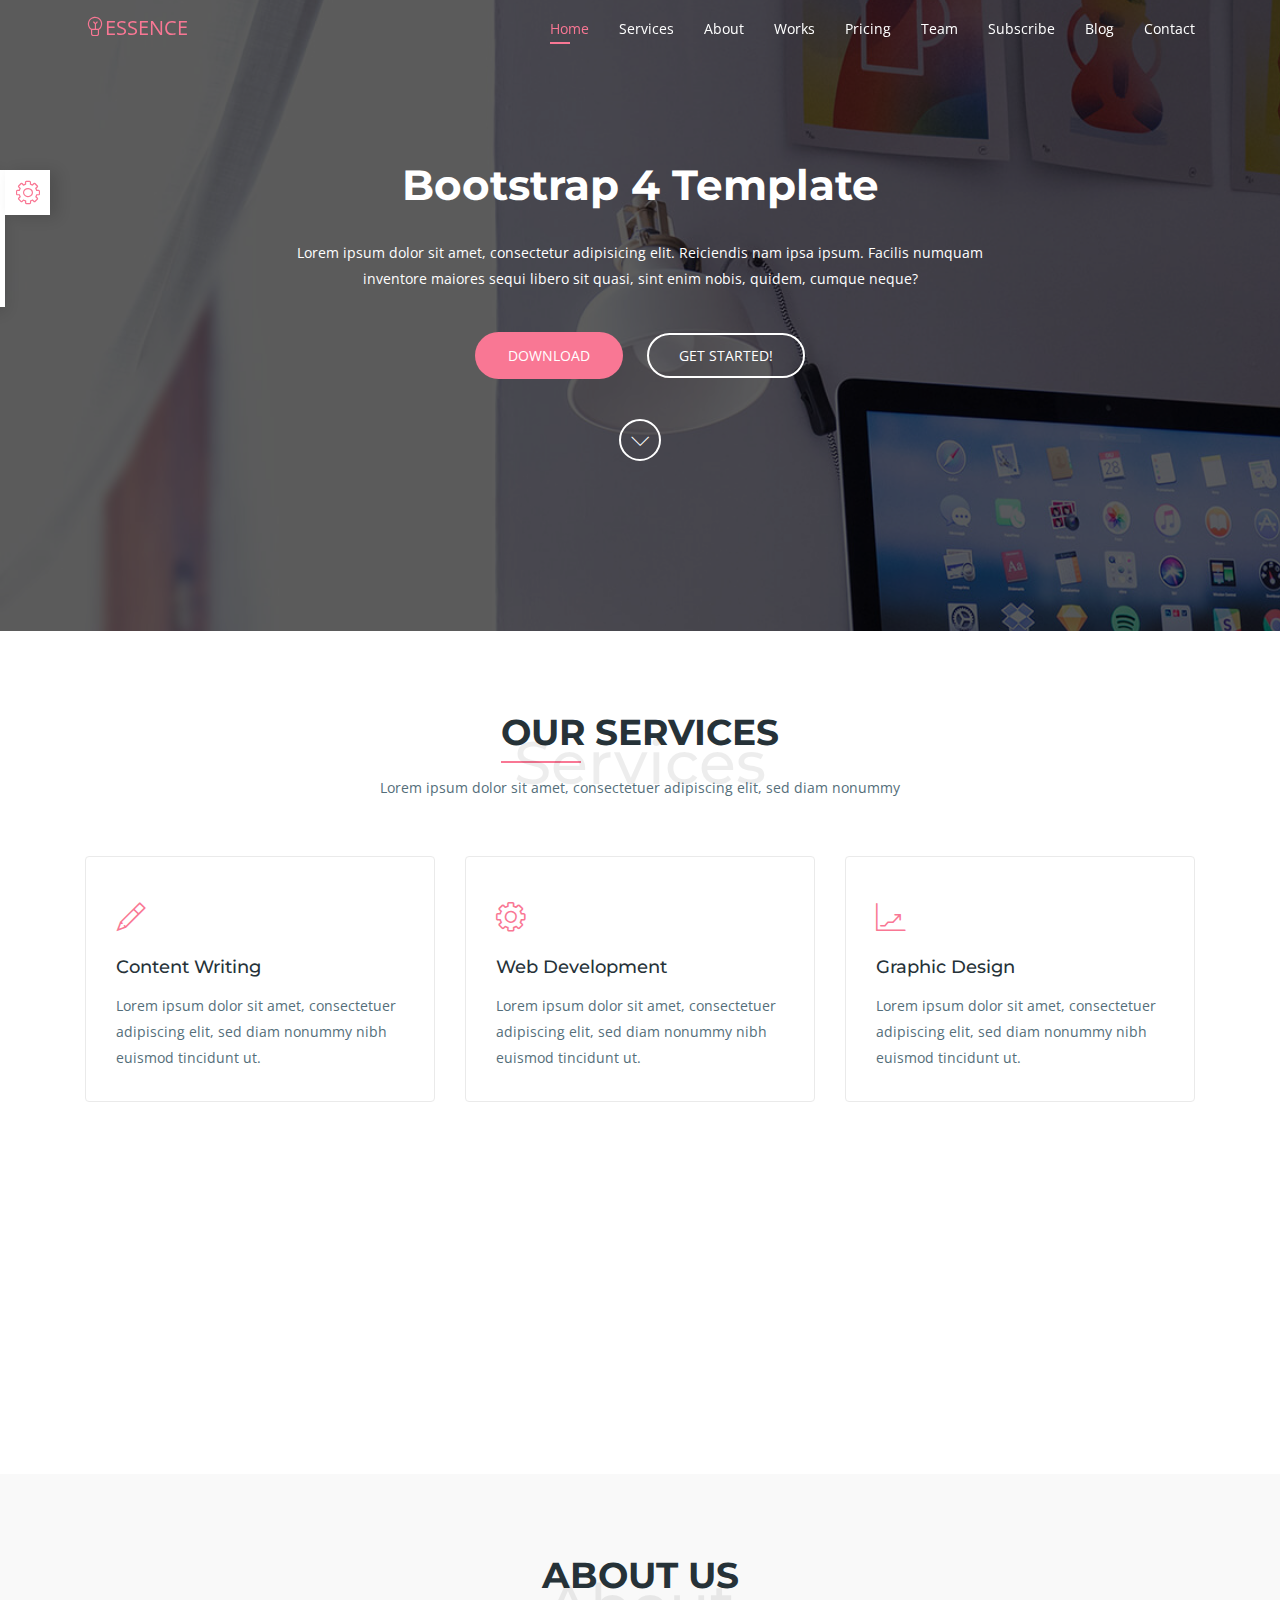
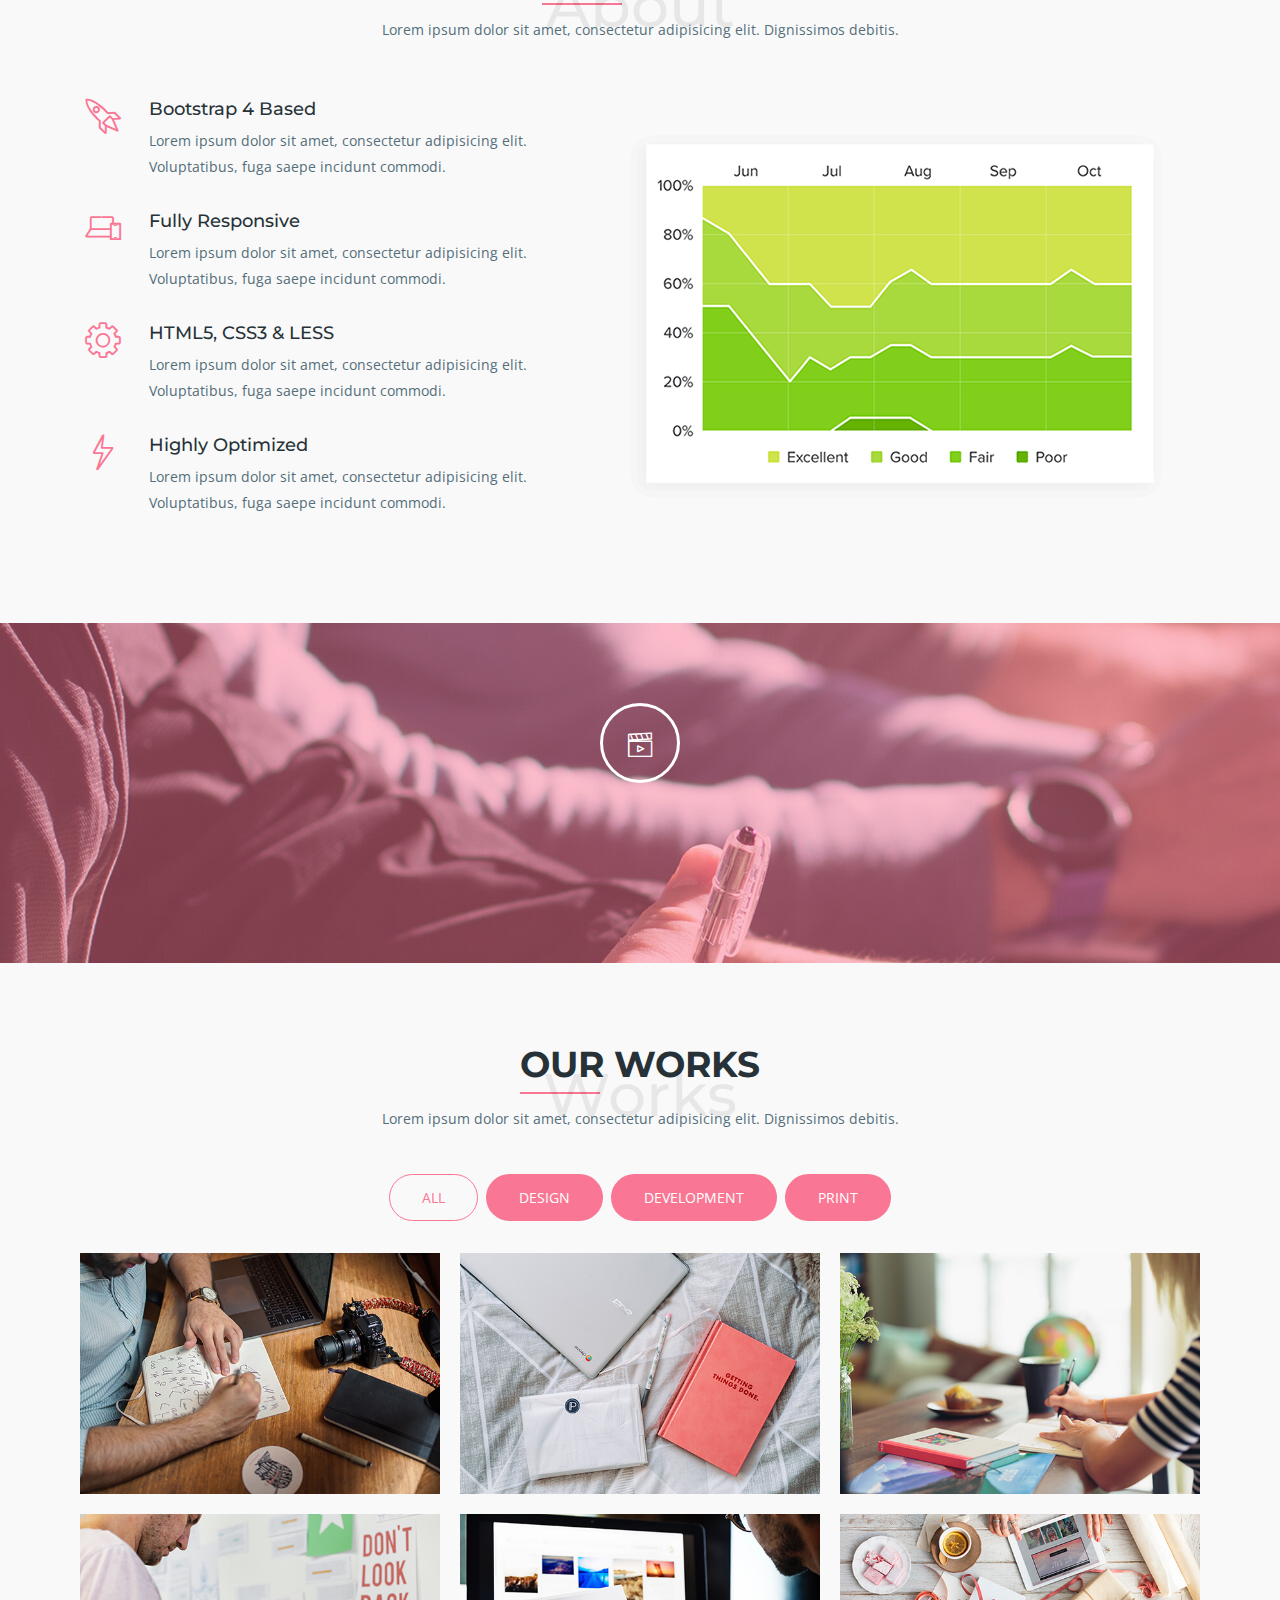
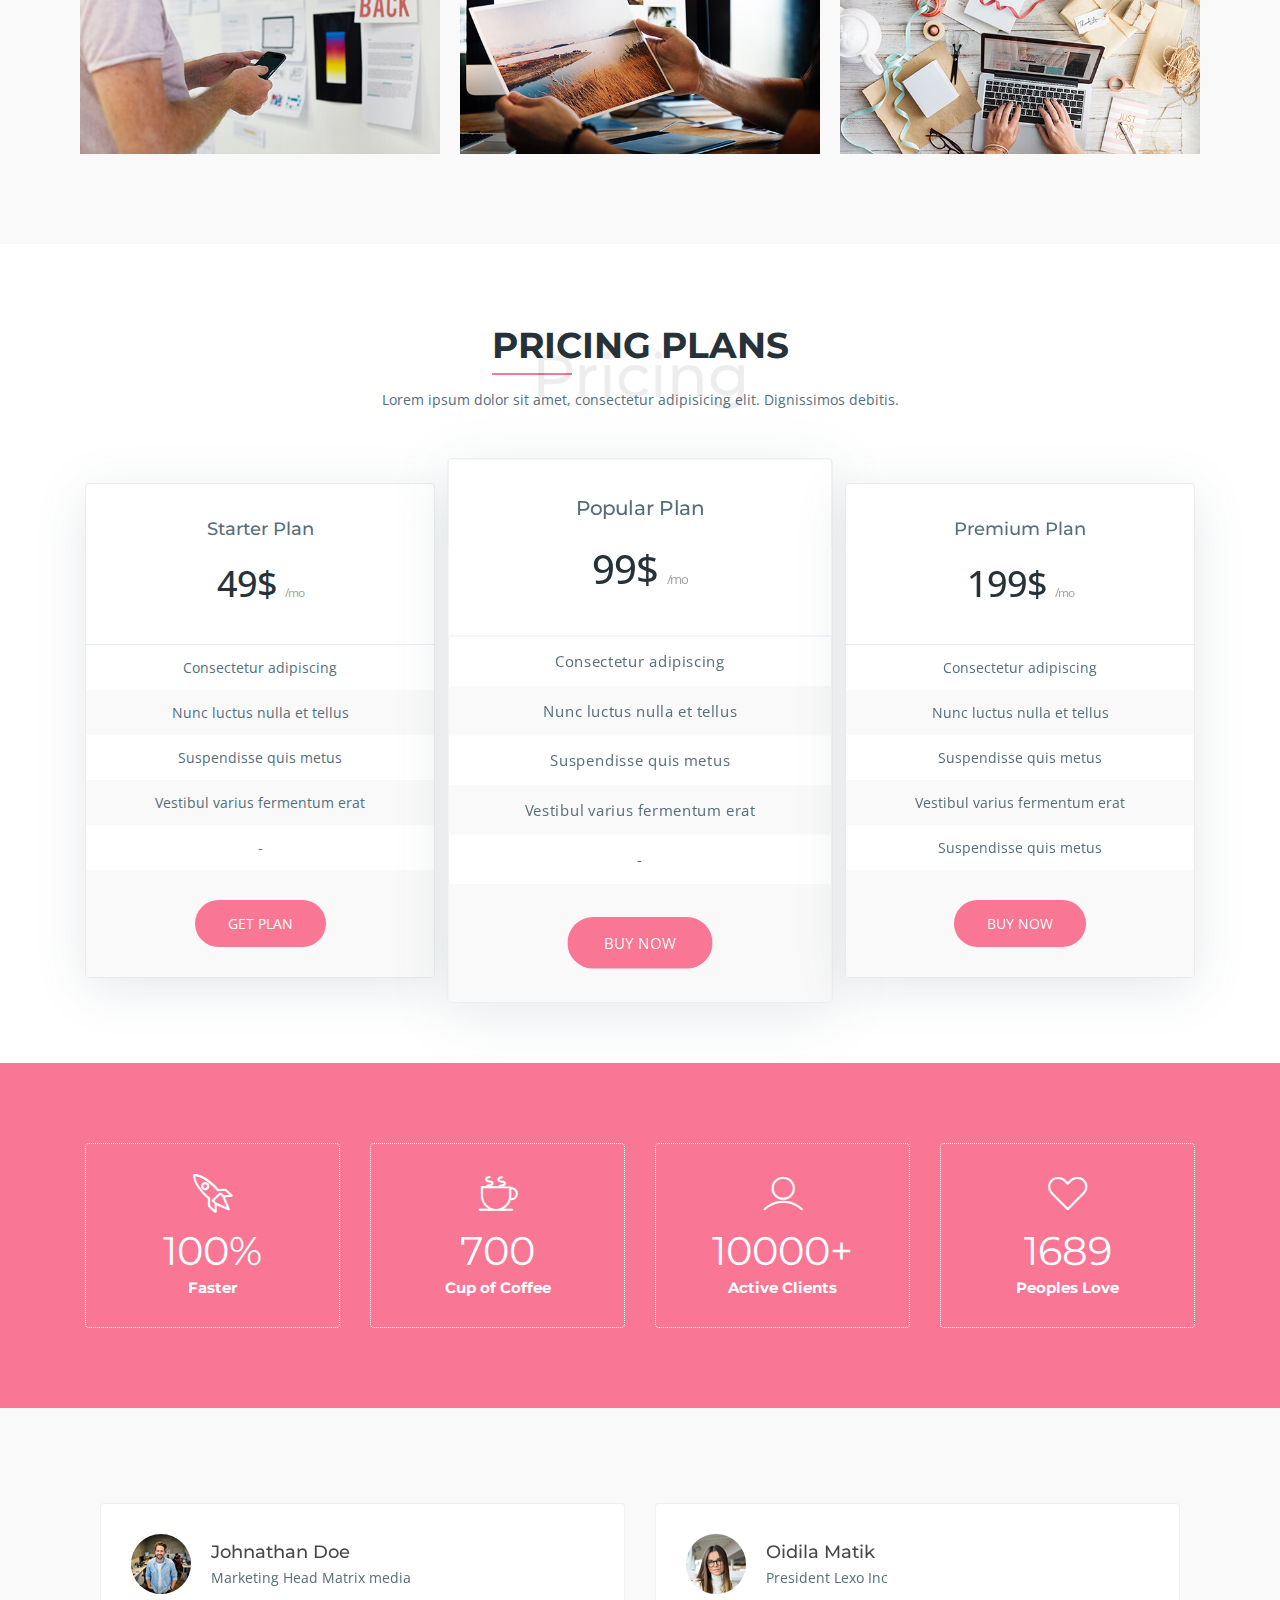
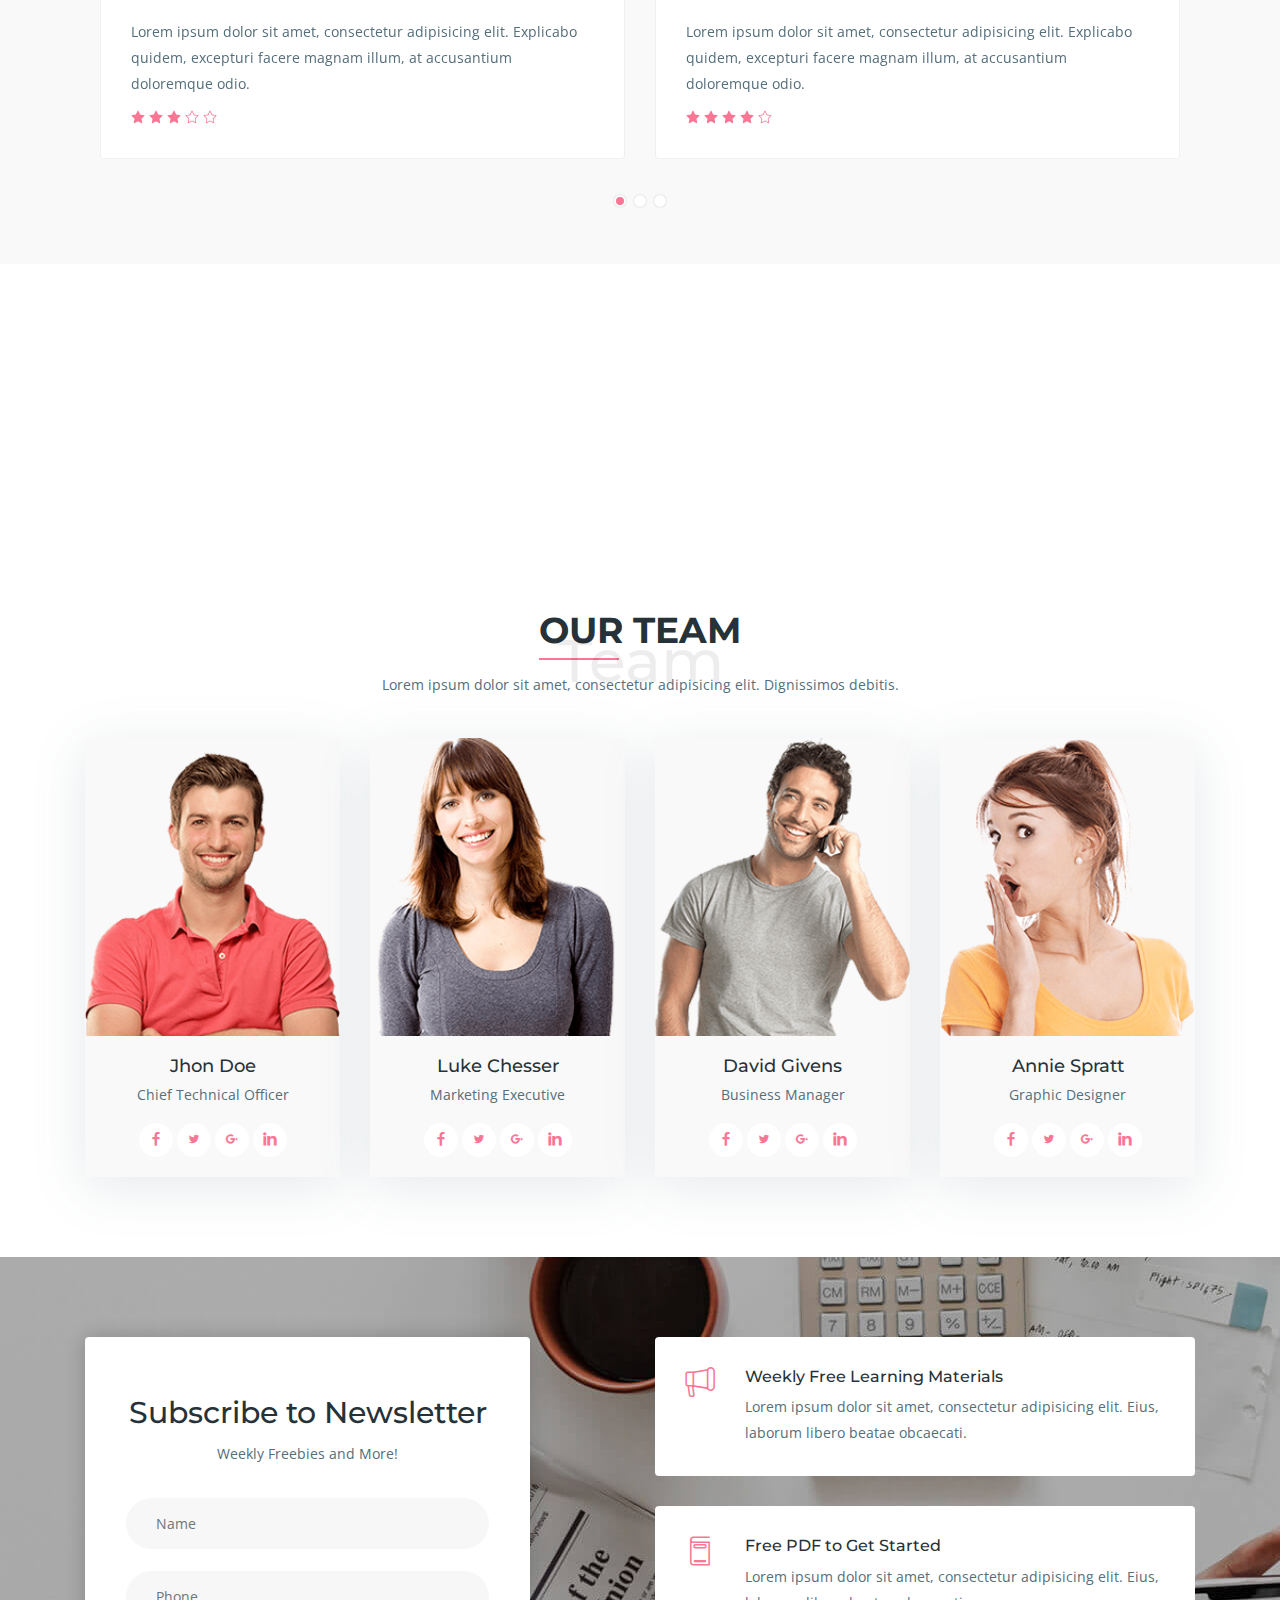
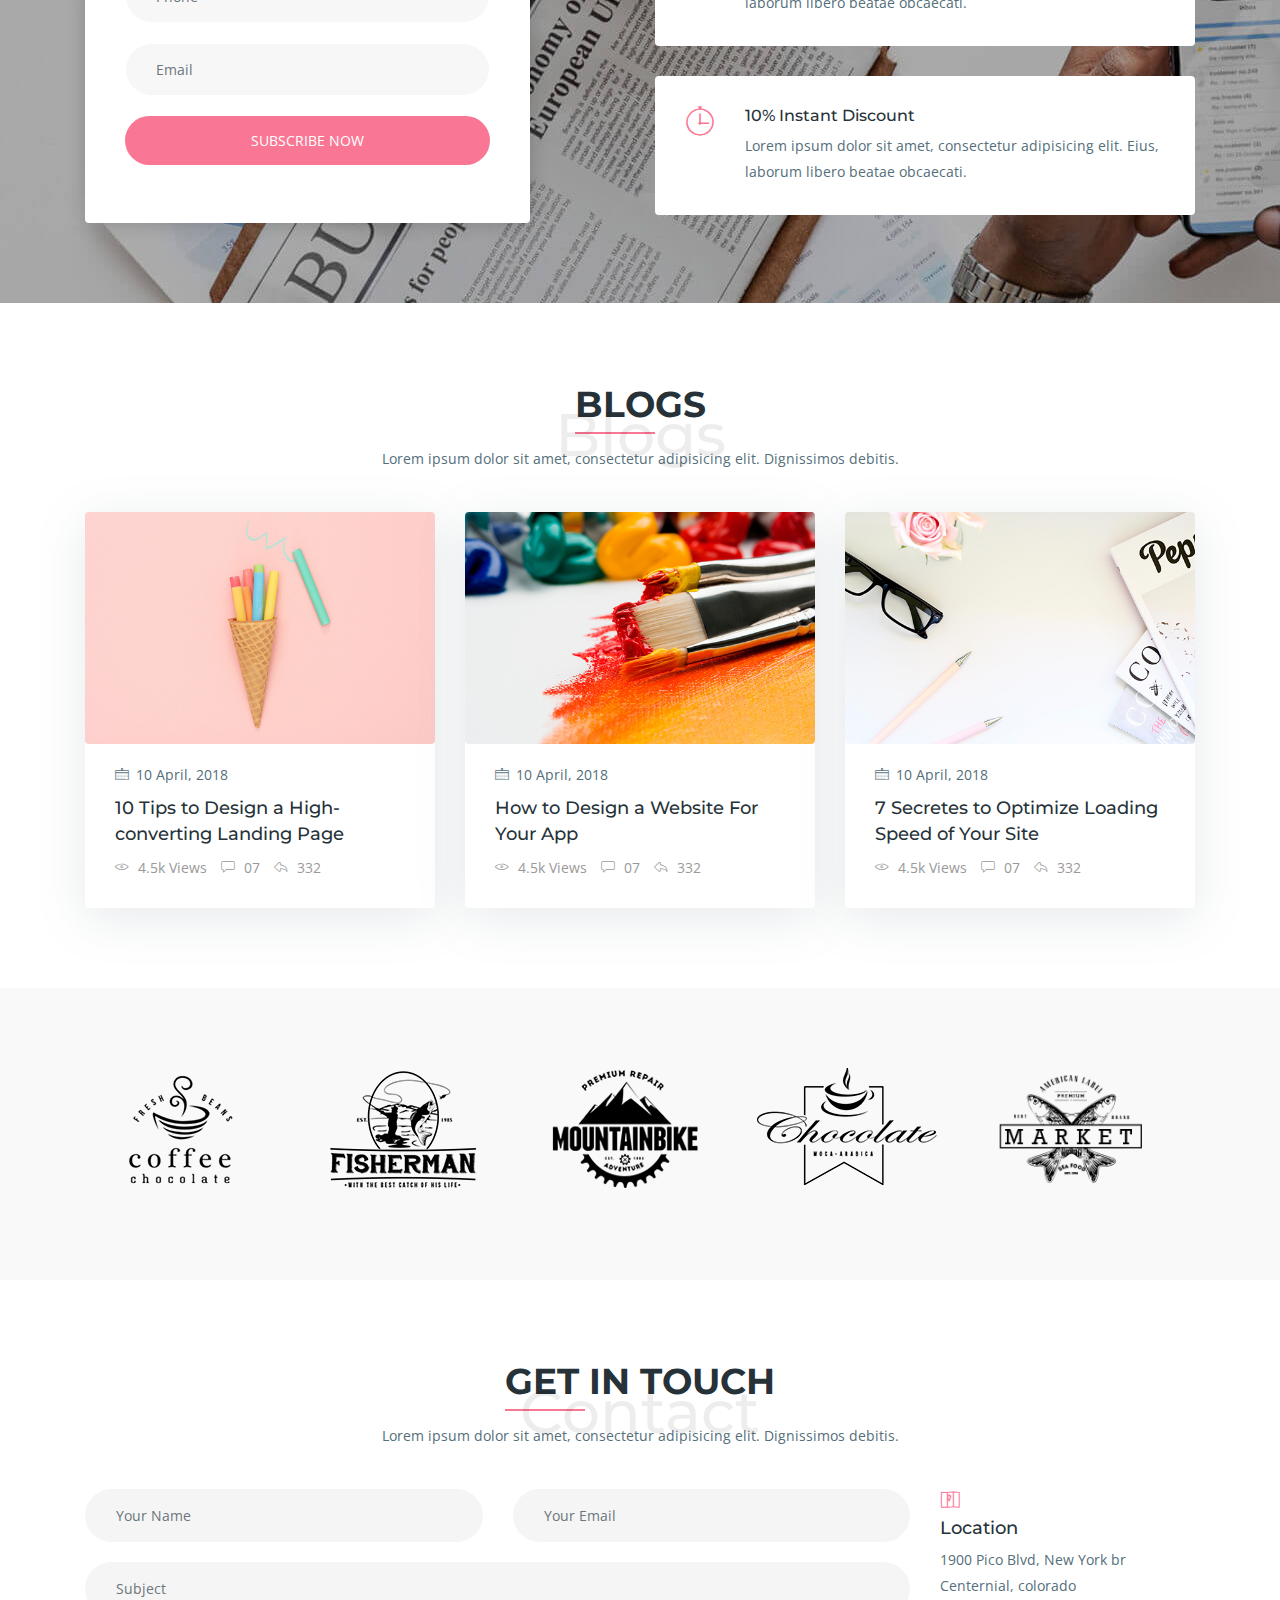
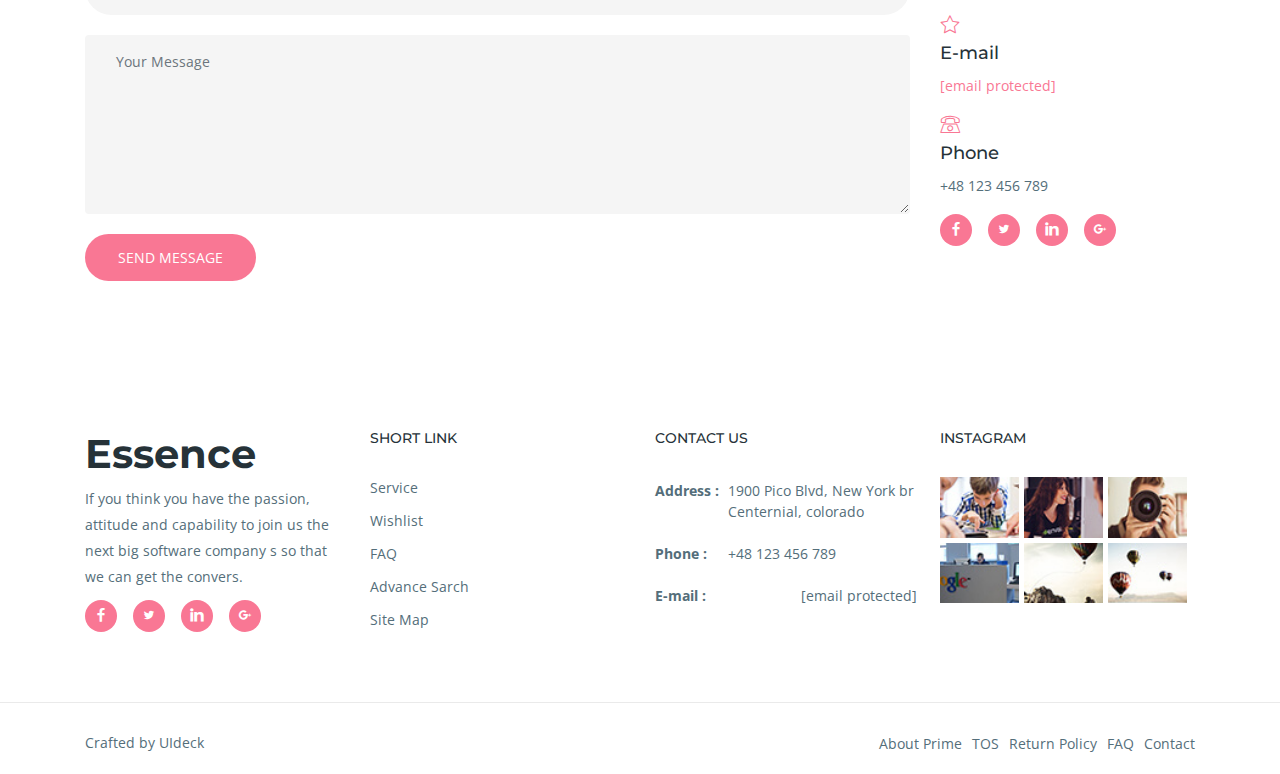
==== index.html @ a088d18c "projet essence" ====
<!DOCTYPE html>
<html lang="en">

<!-- Mirrored from preview.uideck.com/items/essence/image.html by HTTrack Website Copier/3.x [XR&CO'2014], Wed, 25 Oct 2023 11:52:53 GMT -->
<head>

<meta charset="utf-8">
<meta name="viewport" content="width=device-width, initial-scale=1, shrink-to-fit=no">
<meta name="keywords" content="Bootstrap, Landing page, Template, Registration, Landing">
<meta name="viewport" content="width=device-width, initial-scale=1, maximum-scale=1">
<meta name="author" content="Grayrids">
<title>Essence - Bootstrap 4 Template</title>

<link rel="stylesheet" href="css/bootstrap.min.css">
<link rel="stylesheet" href="css/line-icons.css">
<link rel="stylesheet" href="css/owl.carousel.css">
<link rel="stylesheet" href="css/owl.theme.css">
<link rel="stylesheet" href="css/nivo-lightbox.css">
<link rel="stylesheet" href="css/magnific-popup.css">
<link rel="stylesheet" href="css/animate.css">
<link rel="stylesheet" href="css/color-switcher.css">
<link rel="stylesheet" href="css/menu_sideslide.css">
<link rel="stylesheet" href="css/main.css">
<link rel="stylesheet" href="css/responsive.css">
</head>
<body>

<header id="home" class="hero-area-2" data-stellar-background-ratio="0.5">
<div class="overlay"></div>
<nav class="navbar navbar-expand-md fixed-top scrolling-navbar bg-transparent">
<div class="container">
<a class="navbar-brand" href="index.html"><span class="lni-bulb"></span>ESSENCE</a>
<button class="navbar-toggler" type="button" data-toggle="collapse" data-target="#navbarCollapse" aria-controls="navbarCollapse" aria-expanded="false" aria-label="Toggle navigation">
<i class="lni-menu"></i>
</button>
<div class="collapse navbar-collapse" id="navbarCollapse">
<ul class="navbar-nav mr-auto w-100 justify-content-end">
<li class="nav-item">
<a class="nav-link page-scroll" href="#home">Home</a>
</li>
<li class="nav-item">
<a class="nav-link page-scroll" href="#services">Services</a>
</li>
<li class="nav-item">
<a class="nav-link page-scroll" href="#about">About</a>
</li>
<li class="nav-item">
<a class="nav-link page-scroll" href="#portfolios">Works</a>
</li>
<li class="nav-item">
<a class="nav-link page-scroll" href="#pricing">Pricing</a>
</li>
<li class="nav-item">
<a class="nav-link page-scroll" href="#team">Team</a>
</li>
<li class="nav-item">
<a class="nav-link page-scroll" href="#subscribe">Subscribe</a>
</li>
<li class="nav-item">
<a class="nav-link page-scroll" href="#blog">Blog</a>
</li>
<li class="nav-item">
<a class="nav-link page-scroll" href="#contact">Contact</a>
</li>
</ul>
</div>
</div>
</nav>
<div class="container">
<div class="row justify-content-center">
<div class="col-lg-8 col-md-12 col-xs-12">
<div class="contents text-center">
<h2>Bootstrap 4 Template</h2>
<p>Lorem ipsum dolor sit amet, consectetur adipisicing elit. Reiciendis nam ipsa ipsum. Facilis numquam <br>inventore maiores sequi libero sit quasi, sint enim nobis, quidem, cumque neque? </p>
<div class="header-button">
<a href="#" class="btn btn-common btn-effect">Download</a>
<a href="#" class="btn btn-border">Get Started!</a>
</div>
<div class="arrow-down-icon">
<a class="page-scroll" href="#services"><i class="lni-chevron-down"></i></a>
</div>
</div>
</div>
</div>
</div>
</header>


<section id="services" class="section">
<div class="container">
<div class="section-header">
<h2 class="section-title">Our Services</h2>
<span>Services</span>
<p class="section-subtitle">Lorem ipsum dolor sit amet, consectetuer adipiscing elit, sed diam nonummy</p>
</div>
<div class="row">
<div class="col-lg-4 col-md-6 col-xs-12">
<div class="item-boxes wow fadeInDown" data-wow-delay="0.2s">
<div class="icon">
<i class="lni-pencil"></i>
</div>
<h4>Content Writing</h4>
<p>Lorem ipsum dolor sit amet, consectetuer adipiscing elit, sed diam nonummy nibh euismod tincidunt ut.</p>
</div>
</div>
<div class="col-lg-4 col-md-6 col-xs-12">
<div class="item-boxes wow fadeInDown" data-wow-delay="0.4s">
<div class="icon">
<i class="lni-cog"></i>
</div>
<h4>Web Development</h4>
<p>Lorem ipsum dolor sit amet, consectetuer adipiscing elit, sed diam nonummy nibh euismod tincidunt ut.</p>
</div>
</div>
<div class="col-lg-4 col-md-6 col-xs-12">
<div class="item-boxes wow fadeInDown" data-wow-delay="0.6s">
<div class="icon">
<i class="lni-stats-up"></i>
</div>
<h4>Graphic Design</h4>
<p>Lorem ipsum dolor sit amet, consectetuer adipiscing elit, sed diam nonummy nibh euismod tincidunt ut.</p>
</div>
</div>
<div class="col-lg-4 col-md-6 col-xs-12">
<div class="item-boxes wow fadeInDown" data-wow-delay="0.8s">
<div class="icon">
<i class="lni-layers"></i>
</div>
<h4>UI/UX Design</h4>
<p>Lorem ipsum dolor sit amet, consectetuer adipiscing elit, sed diam nonummy nibh euismod tincidunt ut.</p>
</div>
</div>
<div class="col-lg-4 col-md-6 col-xs-12">
<div class="item-boxes wow fadeInDown" data-wow-delay="1s">
<div class="icon">
<i class="lni-tab"></i>
</div>
<h4>App Development</h4>
<p>Lorem ipsum dolor sit amet, consectetuer adipiscing elit, sed diam nonummy nibh euismod tincidunt ut.</p>
</div>
</div>
<div class="col-lg-4 col-md-6 col-xs-12">
<div class="item-boxes wow fadeInDown" data-wow-delay="1.2s">
<div class="icon">
<i class="lni-briefcase"></i>
</div>
<h4>Digital Marketing</h4>
<p>Lorem ipsum dolor sit amet, consectetuer adipiscing elit, sed diam nonummy nibh euismod tincidunt ut.</p>
</div>
</div>
</div>
</div>
</section>


<section id="about" class="section">
<div class="container">
<div class="section-header">
<h2 class="section-title">About Us</h2>
<span>About</span>
<p class="section-subtitle">Lorem ipsum dolor sit amet, consectetur adipisicing elit. Dignissimos debitis.</p>
</div>
<div class="row">
<div class="col-lg-5 col-md-12 col-xs-12">
<div class="box-item">
<span class="icon">
<i class="lni-rocket"></i>
</span>
<div class="text">
<h4>Bootstrap 4 Based</h4>
<p>Lorem ipsum dolor sit amet, consectetur adipisicing elit. Voluptatibus, fuga saepe incidunt commodi.</p>
</div>
</div>
<div class="box-item">
<span class="icon">
<i class="lni-laptop-phone"></i>
</span>
<div class="text">
<h4>Fully Responsive</h4>
<p>Lorem ipsum dolor sit amet, consectetur adipisicing elit. Voluptatibus, fuga saepe incidunt commodi.</p>
</div>
</div>
<div class="box-item">
<span class="icon">
<i class="lni-cog"></i>
</span>
<div class="text">
<h4>HTML5, CSS3 & LESS</h4>
<p>Lorem ipsum dolor sit amet, consectetur adipisicing elit. Voluptatibus, fuga saepe incidunt commodi.</p>
</div>
</div>
<div class="box-item">
<span class="icon">
<i class="lni-bolt"></i>
</span>
<div class="text">
<h4>Highly Optimized</h4>
<p>Lorem ipsum dolor sit amet, consectetur adipisicing elit. Voluptatibus, fuga saepe incidunt commodi.</p>
</div>
</div>
</div>
<div class="col-lg-7 col-md-12 col-xs-12">
<div class="show-box">
<img src="img/about/img1.png" alt>
</div>
</div>
</div>
</div>
</section>


<section class="video-promo section">
<div class="overlay"></div>
<div class="container">
<div class="row">
<div class="col-md-12 col-sm-12">
<div class="video-promo-content text-center">
<a href="https://www.youtube.com/embed/LSgBpbgTlhw" class="video-popup"><i class="lni-film-play"></i></a>
<h2 class="wow zoomIn" data-wow-duration="1000ms" data-wow-delay="100ms">Our Introductory Video</h2>
<p class="wow zoomIn" data-wow-duration="1000ms" data-wow-delay="100ms">Learn more about us, its only 30mins</p>
</div>
</div>
</div>
</div>
</section>


<section id="portfolios" class="section">

<div class="container">
<div class="section-header">
<h2 class="section-title">Our Works</h2>
<span>Works</span>
<p class="section-subtitle">Lorem ipsum dolor sit amet, consectetur adipisicing elit. Dignissimos debitis.</p>
</div>
<div class="row">
<div class="col-md-12">

<div class="controls text-center">
<a class="filter active btn btn-common btn-effect" data-filter="all">
All
</a>
<a class="filter btn btn-common btn-effect" data-filter=".design">
Design
</a>
<a class="filter btn btn-common btn-effect" data-filter=".development">
Development
</a>
<a class="filter btn btn-common btn-effect" data-filter=".print">
Print
</a>
</div>

</div>
</div>

<div id="portfolio" class="row">
<div class="col-lg-4 col-md-6 col-xs-12 mix development print">
<div class="portfolio-item">
<div class="shot-item">
<img src="img/portfolio/img-1.jpg" alt />
<div class="single-content">
<div class="fancy-table">
<div class="table-cell">
<div class="zoom-icon">
<a class="lightbox" href="img/portfolio/img-1.jpg"><i class="lni-zoom-in item-icon"></i></a>
</div>
<a href="#">View Project</a>
</div>
</div>
</div>
</div>
</div>
</div>
<div class="col-lg-4 col-md-6 col-xs-12 mix design print">
<div class="portfolio-item">
<div class="shot-item">
<img src="img/portfolio/img-2.jpg" alt />
<div class="single-content">
<div class="fancy-table">
<div class="table-cell">
<div class="zoom-icon">
<a class="lightbox" href="img/portfolio/img-2.jpg"><i class="lni-zoom-in item-icon"></i></a>
</div>
<a href="#">View Project</a>
</div>
</div>
</div>
</div>
</div>
</div>
<div class="col-lg-4 col-md-6 col-xs-12 mix development">
<div class="portfolio-item">
<div class="shot-item">
<img src="img/portfolio/img-3.jpg" alt />
<div class="single-content">
<div class="fancy-table">
<div class="table-cell">
<div class="zoom-icon">
<a class="lightbox" href="img/portfolio/img-3.jpg"><i class="lni-zoom-in item-icon"></i></a>
</div>
<a href="#">View Project</a>
</div>
</div>
</div>
</div>
</div>
</div>
<div class="col-lg-4 col-md-6 col-xs-12 mix development design">
<div class="portfolio-item">
<div class="shot-item">
<img src="img/portfolio/img-4.jpg" alt />
<div class="single-content">
<div class="fancy-table">
<div class="table-cell">
<div class="zoom-icon">
<a class="lightbox" href="img/portfolio/img-4.jpg"><i class="lni-zoom-in item-icon"></i></a>
</div>
<a href="#">View Project</a>
</div>
</div>
</div>
</div>
</div>
</div>
<div class="col-lg-4 col-md-6 col-xs-12 mix development">
<div class="portfolio-item">
<div class="shot-item">
<img src="img/portfolio/img-5.jpg" alt />
<div class="single-content">
<div class="fancy-table">
<div class="table-cell">
<div class="zoom-icon">
<a class="lightbox" href="img/portfolio/img-5.jpg"><i class="lni-zoom-in item-icon"></i></a>
</div>
<a href="#">View Project</a>
</div>
</div>
</div>
</div>
</div>
</div>
<div class="col-lg-4 col-md-6 col-xs-12 mix print design">
<div class="portfolio-item">
<div class="shot-item">
<img src="img/portfolio/img-6.jpg" alt />
<div class="single-content">
<div class="fancy-table">
<div class="table-cell">
<div class="zoom-icon">
<a class="lightbox" href="img/portfolio/img-6.jpg"><i class="lni-zoom-in item-icon"></i></a>
</div>
<a href="#">View Project</a>
</div>
</div>
</div>
</div>
</div>
</div>
</div>
</div>

</section>


<div id="pricing" class="section pricing-section">
<div class="container">
<div class="section-header">
<h2 class="section-title">Pricing Plans</h2>
<span>Pricing</span>
<p class="section-subtitle">Lorem ipsum dolor sit amet, consectetur adipisicing elit. Dignissimos debitis.</p>
</div>
<div class="row pricing-tables">
<div class="col-lg-4 col-md-4 col-xs-12">
<div class="pricing-table">
<div class="pricing-details">
<h2>Starter Plan</h2>
<div class="price">49$ <span>/mo</span></div>
<ul>
<li>Consectetur adipiscing</li>
<li>Nunc luctus nulla et tellus</li>
<li>Suspendisse quis metus</li>
<li>Vestibul varius fermentum erat</li>
<li> - </li>
</ul>
</div>
<div class="plan-button">
<a href="#" class="btn btn-common btn-effect">Get Plan</a>
</div>
</div>
</div>
<div class="col-lg-4 col-md-4 col-xs-12">
<div class="pricing-table pricing-big">
<div class="pricing-details">
<h2>Popular Plan</h2>
<div class="price">99$ <span>/mo</span></div>
<ul>
<li>Consectetur adipiscing</li>
<li>Nunc luctus nulla et tellus</li>
<li>Suspendisse quis metus</li>
<li>Vestibul varius fermentum erat</li>
<li> - </li>
</ul>
</div>
<div class="plan-button">
<a href="#" class="btn btn-common btn-effect">Buy Now</a>
</div>
</div>
</div>
<div class="col-lg-4 col-md-4 col-xs-12">
<div class="pricing-table">
<div class="pricing-details">
<h2>Premium Plan</h2>
<div class="price">199$ <span>/mo</span></div>
<ul>
<li>Consectetur adipiscing</li>
<li>Nunc luctus nulla et tellus</li>
<li>Suspendisse quis metus</li>
<li>Vestibul varius fermentum erat</li>
<li>Suspendisse quis metus</li>
</ul>
</div>
<div class="plan-button">
<a href="#" class="btn btn-common btn-effect">Buy Now</a>
</div>
</div>
</div>
</div>
</div>
</div>


<div class="counters section bg-defult">
<div class="container">
<div class="row">
<div class="col-sm-6 col-md-6 col-lg-3">
<div class="facts-item">
<div class="icon">
<i class="lni-rocket"></i>
</div>
<div class="fact-count">
<h3><span class="counter">100</span>%</h3>
<h4>Faster</h4>
</div>
</div>
</div>
<div class="col-sm-6 col-md-6 col-lg-3">
<div class="facts-item">
<div class="icon">
<i class="lni-coffee-cup"></i>
</div>
<div class="fact-count">
<h3><span class="counter">700</span></h3>
<h4>Cup of Coffee</h4>
</div>
</div>
</div>
<div class="col-sm-6 col-md-6 col-lg-3">
<div class="facts-item">
<div class="icon">
<i class="lni-user"></i>
</div>
<div class="fact-count">
<h3><span class="counter">10000</span>+</h3>
<h4>Active Clients</h4>
</div>
</div>
</div>
<div class="col-sm-6 col-md-6 col-lg-3">
<div class="facts-item">
<div class="icon">
<i class="lni-heart"></i>
</div>
<div class="fact-count">
<h3><span class="counter">1689</span></h3>
<h4>Peoples Love</h4>
</div>
</div>
</div>
</div>
</div>
</div>


<section class="testimonial section">
<div class="container">
<div class="row">
<div class="col-lg-12 col-md-12 col-sm-12 col-xs-12">
<div id="testimonials" class="touch-slider owl-carousel">
<div class="item">
<div class="testimonial-item">
<div class="author">
<div class="img-thumb">
<img src="img/testimonial/img1.jpg" alt>
</div>
<div class="author-info">
<h2><a href="#">Johnathan Doe</a></h2>
<span>Marketing Head Matrix media</span>
</div>
</div>
<div class="content-inner">
<p class="description">Lorem ipsum dolor sit amet, consectetur adipisicing elit. Explicabo quidem, excepturi facere magnam illum, at accusantium doloremque odio.</p>
<span><i class="lni-star-filled"></i></span>
<span><i class="lni-star-filled"></i></span>
<span><i class="lni-star-filled"></i></span>
<span><i class="lni-star"></i></span>
<span><i class="lni-star"></i></span>
</div>
</div>
</div>
<div class="item">
<div class="testimonial-item">
<div class="author">
<div class="img-thumb">
<img src="img/testimonial/img2.jpg" alt>
</div>
<div class="author-info">
<h2><a href="#">Oidila Matik</a></h2>
<span>President Lexo Inc</span>
</div>
</div>
<div class="content-inner">
<p class="description">Lorem ipsum dolor sit amet, consectetur adipisicing elit. Explicabo quidem, excepturi facere magnam illum, at accusantium doloremque odio.</p>
<span><i class="lni-star-filled"></i></span>
<span><i class="lni-star-filled"></i></span>
<span><i class="lni-star-filled"></i></span>
<span><i class="lni-star-filled"></i></span>
<span><i class="lni-star"></i></span>
</div>
</div>
</div>
<div class="item">
<div class="testimonial-item">
<div class="author">
<div class="img-thumb">
<img src="img/testimonial/img3.jpg" alt>
</div>
<div class="author-info">
<h2><a href="#">- Alex Dattilo</a></h2>
<span>CEO Optima Inc</span>
</div>
</div>
<div class="content-inner">
<p class="description">Lorem ipsum dolor sit amet, consectetur adipisicing elit. Explicabo quidem, excepturi facere magnam illum, at accusantium doloremque odio.</p>
<span><i class="lni-star-filled"></i></span>
<span><i class="lni-star-filled"></i></span>
<span><i class="lni-star"></i></span>
<span><i class="lni-star"></i></span>
<span><i class="lni-star"></i></span>
</div>
</div>
</div>
<div class="item">
<div class="testimonial-item">
<div class="author">
<div class="img-thumb">
<img src="img/testimonial/img2.jpg" alt>
</div>
<div class="author-info">
<h2><a href="#">Oidila Matik</a></h2>
<span>President Lexo Inc</span>
</div>
</div>
<div class="content-inner">
<p class="description">Lorem ipsum dolor sit amet, consectetur adipisicing elit. Explicabo quidem, excepturi facere magnam illum, at accusantium doloremque odio.</p>
<span><i class="lni-star-filled"></i></span>
<span><i class="lni-star-filled"></i></span>
<span><i class="lni-star-filled"></i></span>
<span><i class="lni-star"></i></span>
<span><i class="lni-star"></i></span>
</div>
</div>
</div>
<div class="item">
<div class="testimonial-item">
<div class="author">
<div class="img-thumb">
<img src="img/testimonial/img1.jpg" alt>
</div>
<div class="author-info">
<h2><a href="#">- Alex Dattilo</a></h2>
<span>CEO Optima Inc</span>
</div>
</div>
<div class="content-inner">
<p class="description">Lorem ipsum dolor sit amet, consectetur adipisicing elit. Explicabo quidem, excepturi facere magnam illum, at accusantium doloremque odio.</p>
<span><i class="lni-star-filled"></i></span>
<span><i class="lni-star-filled"></i></span>
<span><i class="lni-star"></i></span>
<span><i class="lni-star"></i></span>
<span><i class="lni-star"></i></span>
</div>
</div>
</div>
</div>
</div>
</div>
</div>
</section>


<section id="cta" class="section" data-stellar-background-ratio="0.5">
<div class="container">
<div class="row">
<div class="col-lg-6 col-md-6 col-xs-12">
<div class="cta-text">
<h5>Stil confused? Download a free lite version to get started!</h5>
</div>
</div>
<div class="col-lg-6 col-md-6 col-xs-12 text-right">
<a href="#" class="btn btn-border">Download</a>
</div>
</div>
</div>
</section>


<section id="team" class="section">
<div class="container">
<div class="section-header">
<h2 class="section-title">Our Team</h2>
<span>Team</span>
<p class="section-subtitle">Lorem ipsum dolor sit amet, consectetur adipisicing elit. Dignissimos debitis.</p>
</div>
<div class="row">
<div class="col-lg-3 col-md-6 col-xs-12">
<div class="single-team">
<img src="img/team/team1.png" alt>
<div class="team-details">
<div class="team-inner">
<h4 class="team-title">Jhon Doe</h4>
<p>Chief Technical Officer</p>
<ul class="social-list">
<li class="facebook"><a href="#"><i class="lni-facebook-filled"></i></a></li>
<li class="twitter"><a href="#"><i class="lni-twitter-filled"></i></a></li>
<li class="google-plus"><a href="#"><i class="lni-google-plus"></i></a></li>
<li class="linkedin"><a href="#"><i class="lni-linkedin-fill"></i></a></li>
</ul>
</div>
</div>
</div>
</div>
<div class="col-lg-3 col-md-6 col-xs-12">
<div class="single-team">
<img src="img/team/team2.png" alt>
<div class="team-details">
<div class="team-inner">
<h4 class="team-title">Luke Chesser</h4>
<p>Marketing Executive</p>
<ul class="social-list">
<li class="facebook"><a href="#"><i class="lni-facebook-filled"></i></a></li>
<li class="twitter"><a href="#"><i class="lni-twitter-filled"></i></a></li>
<li class="google-plus"><a href="#"><i class="lni-google-plus"></i></a></li>
<li class="linkedin"><a href="#"><i class="lni-linkedin-fill"></i></a></li>
</ul>
</div>
</div>
</div>
</div>
<div class="col-lg-3 col-md-6 col-xs-12">
<div class="single-team">
<img src="img/team/team3.png" alt>
<div class="team-details">
<div class="team-inner">
<h4 class="team-title">David Givens</h4>
<p>Business Manager</p>
<ul class="social-list">
<li class="facebook"><a href="#"><i class="lni-facebook-filled"></i></a></li>
<li class="twitter"><a href="#"><i class="lni-twitter-filled"></i></a></li>
<li class="google-plus"><a href="#"><i class="lni-google-plus"></i></a></li>
<li class="linkedin"><a href="#"><i class="lni-linkedin-fill"></i></a></li>
</ul>
</div>
</div>
</div>
</div>
<div class="col-lg-3 col-md-6 col-xs-12">
<div class="single-team">
<img src="img/team/team4.png" alt>
<div class="team-details">
<div class="team-inner">
<h4 class="team-title">Annie Spratt</h4>
<p>Graphic Designer</p>
<ul class="social-list">
<li class="facebook"><a href="#"><i class="lni-facebook-filled"></i></a></li>
<li class="twitter"><a href="#"><i class="lni-twitter-filled"></i></a></li>
<li class="google-plus"><a href="#"><i class="lni-google-plus"></i></a></li>
<li class="linkedin"><a href="#"><i class="lni-linkedin-fill"></i></a></li>
</ul>
</div>
</div>
</div>
</div>
</div>
</div>
</section>


<div id="subscribe" class="section">
<div class="container">
<div class="row justify-content-between">
<div class="col-lg-5 col-md-12 col-xs-12">
<div class="subscribe-form">
<div class="form-wrapper">
<div class="sub-title text-center">
<h3>Subscribe to Newsletter</h3>
<p>Weekly Freebies and More!</p>
</div>
<form>
<div class="row">
<div class="col-12 form-line">
<div class="form-group">
<input type="text" class="form-control" name="email" placeholder="Name">
</div>
</div>
<div class="col-md-12 form-line">
<div class="form-group">
<input type="text" class="form-control" name="phone" placeholder="Phone">
</div>
</div>
<div class="col-12 form-line">
<div class="form-group">
<input type="email" class="form-control" name="email" placeholder="Email">
</div>
</div>
<div class="col-12">
<div class="form-submit">
<button type="submit" class="btn btn-common btn-effect">Subscribe Now</button>
</div>
</div>
</div>
</form>
</div>
</div>
</div>
<div class="col-lg-6 col-md-12 col-xs-12">
<div class="sub-item-box">
<div class="icon-box">
<i class="lni-bullhorn"></i>
</div>
<div class="text-box">
<h4>Weekly Free Learning Materials</h4>
<p>Lorem ipsum dolor sit amet, consectetur adipisicing elit. Eius, laborum libero beatae obcaecati.</p>
</div>
</div>
<div class="sub-item-box">
<div class="icon-box">
<i class="lni-book"></i>
</div>
<div class="text-box">
<h4>Free PDF to Get Started</h4>
<p>Lorem ipsum dolor sit amet, consectetur adipisicing elit. Eius, laborum libero beatae obcaecati.</p>
</div>
</div>
<div class="sub-item-box">
<div class="icon-box">
<i class="lni-timer"></i>
</div>
<div class="text-box">
<h4>10% Instant Discount</h4>
<p>Lorem ipsum dolor sit amet, consectetur adipisicing elit. Eius, laborum libero beatae obcaecati.</p>
</div>
</div>
</div>
</div>
</div>
</div>


<section id="blog" class="section">

<div class="container">
<div class="section-header">
<h2 class="section-title">Blogs</h2>
<span>Blogs</span>
<p class="section-subtitle">Lorem ipsum dolor sit amet, consectetur adipisicing elit. Dignissimos debitis.</p>
</div>
<div class="row">
<div class="col-lg-4 col-md-6 col-xs-12 blog-item">

<div class="blog-item-wrapper">
<div class="blog-item-img">
<a href="single-post.html">
<img src="img/blog/img1.jpg" alt>
</a>
</div>
<div class="blog-item-text">
<div class="date"><i class="lni-calendar"></i>10 April, 2018</div>
<h3><a href="single-post.html">10 Tips to Design a High-converting Landing Page</a></h3>
<div class="meta-tags">
<span><a href="#"><i class="lni-eye"></i> 4.5k Views</a></span>
<span><a href="#"><i class="lni-bubble"></i> 07</a></span>
<span><a href="#"><i class="lni-reply"></i> 332</a></span>
</div>
</div>
</div>

</div>
<div class="col-lg-4 col-md-6 col-xs-12 blog-item">

<div class="blog-item-wrapper">
<div class="blog-item-img">
<a href="single-post.html">
<img src="img/blog/img2.jpg" alt>
</a>
</div>
<div class="blog-item-text">
<div class="date"><i class="lni-calendar"></i>10 April, 2018</div>
<h3><a href="single-post.html">How to Design a Website For Your App</a></h3>
<div class="meta-tags">
<span><a href="#"><i class="lni-eye"></i> 4.5k Views</a></span>
<span><a href="#"><i class="lni-bubble"></i> 07</a></span>
<span><a href="#"><i class="lni-reply"></i> 332</a></span>
</div>
</div>
</div>

</div>
<div class="col-lg-4 col-md-6 col-xs-12 blog-item">

<div class="blog-item-wrapper">
<div class="blog-item-img">
<a href="single-post.html">
<img src="img/blog/img3.jpg" alt>
</a>
</div>
<div class="blog-item-text">
<div class="date"><i class="lni-calendar"></i>10 April, 2018</div>
<h3><a href="single-post.html">7 Secretes to Optimize Loading Speed of Your Site</a></h3>
<div class="meta-tags">
<span><a href="#"><i class="lni-eye"></i> 4.5k Views</a></span>
<span><a href="#"><i class="lni-bubble"></i> 07</a></span>
<span><a href="#"><i class="lni-reply"></i> 332</a></span>
</div>
</div>
</div>

</div>
</div>
</div>
</section>


<div id="clients" class="section">

<div class="container">

<div class="row" id="clients-scroller">
<div class="client-item-wrapper">
<img src="img/clients/img1.png" alt>
</div>
<div class="client-item-wrapper">
<img src="img/clients/img2.png" alt>
</div>
<div class="client-item-wrapper">
<img src="img/clients/img3.png" alt>
</div>
<div class="client-item-wrapper">
<img src="img/clients/img4.png" alt>
</div>
<div class="client-item-wrapper">
<img src="img/clients/img5.png" alt>
</div>
<div class="client-item-wrapper">
<img src="img/clients/img6.png" alt>
</div>
</div>
</div>
</div>


<section id="contact" class="section">
<div class="contact-form">
<div class="container">
<div class="section-header">
<h2 class="section-title">Get In Touch</h2>
<span>Contact</span>
<p class="section-subtitle">Lorem ipsum dolor sit amet, consectetur adipisicing elit. Dignissimos debitis.</p>
</div>
<div class="row">
<div class="col-lg-9 col-md-9 col-xs-12">
<div class="contact-block">
<form id="contactForm">
<div class="row">
<div class="col-md-6">
<div class="form-group">
<input type="text" placeholder="Your Name" id="name" class="form-control" required data-error="Please enter your name">
<div class="help-block with-errors"></div>
</div>
</div>
<div class="col-md-6">
<div class="form-group">
<input type="text" placeholder="Your Email" id="email" class="form-control" required data-error="Please enter your email">
<div class="help-block with-errors"></div>
</div>
</div>
<div class="col-md-12">
<div class="form-group">
<input type="text" placeholder="Subject" id="msg_subject" class="form-control" required data-error="Please enter your subject">
<div class="help-block with-errors"></div>
</div>
</div>
<div class="col-md-12">
<div class="form-group">
<textarea class="form-control" id="message" placeholder="Your Message" rows="7" data-error="Write your message" required></textarea>
<div class="help-block with-errors"></div>
</div>
<div class="submit-button">
<button class="btn btn-common btn-effect" id="submit" type="submit">Send Message</button>
<div id="msgSubmit" class="h3 hidden"></div>
<div class="clearfix"></div>
</div>
</div>
</div>
</form>
</div>
</div>
<div class="col-lg-3 col-md-3 col-xs-12">
<div class="contact-deatils">

<div class="contact-info_area">
<div class="contact-info">
<i class="lni-map"></i>
<h5>Location</h5>
<p>1900 Pico Blvd, New York br Centernial, colorado</p>
</div>

<div class="contact-info">
<i class="lni-star"></i>
<h5>E-mail</h5>
<p><a href="https://preview.uideck.com/cdn-cgi/l/email-protection" class="__cf_email__" data-cfemail="0c65626a634c69746d617c6069226f6361">[email&#160;protected]</a></p>
</div>

<div class="contact-info">
<i class="lni-phone"></i>
<h5>Phone</h5>
<p>+48 123 456 789</p>
</div>

<ul class="footer-social">
<li><a class="facebook" href="#"><i class="lni-facebook-filled"></i></a></li>
<li><a class="twitter" href="#"><i class="lni-twitter-filled"></i></a></li>
<li><a class="linkedin" href="#"><i class="lni-linkedin-fill"></i></a></li>
<li><a class="google-plus" href="#"><i class="lni-google-plus"></i></a></li>
</ul>
</div>
</div>
</div>
</div>
</div>
</div>
</section>


<section id="google-map-area">
<div class="container-fluid">
<div class="row">
<div class="col-12 padding-0">
<object style="border:0; height: 450px; width: 100%;" data="https://www.google.com/maps/embed?pb=!1m18!1m12!1m3!1d34015.943594576835!2d-106.43242624069771!3d31.677719472407432!2m3!1f0!2f0!3f0!3m2!1i1024!2i768!4f13.1!3m3!1m2!1s0x86e75d90e99d597b%3A0x6cd3eb9a9fcd23f1!2sCourtyard+by+Marriott+Ciudad+Juarez!5e0!3m2!1sen!2sbd!4v1533791187584"></object>
</div>
</div>
</div>
</section>


<footer>

<section class="footer-Content">
<div class="container">
<div class="row">
<div class="col-lg-3 col-md-6 col-sm-6 col-xs-6 col-mb-12">
<h3>Essence</h3>
<div class="textwidget">
<p>If you think you have the passion,
attitude and capability to join us
the next big software company
s so that we can get the convers.</p>
</div>
<ul class="footer-social">
<li><a class="facebook" href="#"><i class="lni-facebook-filled"></i></a></li>
<li><a class="twitter" href="#"><i class="lni-twitter-filled"></i></a></li>
<li><a class="linkedin" href="#"><i class="lni-linkedin-fill"></i></a></li>
<li><a class="google-plus" href="#"><i class="lni-google-plus"></i></a></li>
</ul>
</div>
<div class="col-lg-3 col-md-6 col-sm-6 col-xs-6 col-mb-12">
<div class="widget">
<h3 class="block-title">Short Link</h3>
<ul class="menu">
<li><a href="#">Service</a></li>
<li><a href="#">Wishlist</a></li>
<li><a href="#">FAQ</a></li>
<li><a href="#">Advance Sarch</a></li>
<li><a href="#">Site Map</a></li>
</ul>
</div>
</div>
<div class="col-lg-3 col-md-6 col-sm-6 col-xs-6 col-mb-12">
<div class="widget">
<h3 class="block-title">Contact Us</h3>
<ul class="contact-footer">
<li>
<strong>Address :</strong> <span>1900 Pico Blvd, New York br Centernial, colorado</span>
</li>
<li>
<strong>Phone :</strong> <span>+48 123 456 789</span>
</li>
<li>
<strong>E-mail :</strong> <span><a href="#"><span class="__cf_email__" data-cfemail="a2cbccc4cde2c7dac3cfd2cec78cc1cdcf">[email&#160;protected]</span></a></span>
</li>
</ul>
</div>
</div>
<div class="col-lg-3 col-md-6 col-sm-6 col-xs-6 col-mb-12">
<div class="widget">
<h3 class="block-title">Instagram</h3>
<ul class="instagram-footer">
<li><a href="#"><img src="img/instagram/insta1.jpg" alt></a></li>
<li><a href="#"><img src="img/instagram/insta2.jpg" alt></a></li>
<li><a href="#"><img src="img/instagram/insta3.jpg" alt></a></li>
<li><a href="#"><img src="img/instagram/insta4.jpg" alt></a></li>
<li><a href="#"><img src="img/instagram/insta5.jpg" alt></a></li>
<li><a href="#"><img src="img/instagram/insta6.jpg" alt></a></li>
</ul>
</div>
</div>
</div>
</div>
</section>


<div id="copyright">
<div class="container">
<div class="row">
<div class="col-md-12">
<div class="site-info float-left">
<p>Crafted by <a href="http://uideck.com/" rel="nofollow">UIdeck</a></p>
</div>
<div class="float-right">
<ul class="nav nav-inline">
<li class="nav-item">
<a class="nav-link active" href="#">About Prime</a>
</li>
<li class="nav-item">
<a class="nav-link" href="#">TOS</a>
</li>
<li class="nav-item">
<a class="nav-link" href="#">Return Policy</a>
</li>
<li class="nav-item">
<a class="nav-link" href="#">FAQ</a>
</li>
<li class="nav-item">
<a class="nav-link" href="#">Contact</a>
</li>
</ul>
</div>
</div>
</div>
</div>
</div>

</footer>


<a href="#" class="back-to-top">
<i class="lni-arrow-up"></i>
</a>
<div id="loader">
<div class="spinner">
<div class="double-bounce1"></div>
<div class="double-bounce2"></div>
</div>
</div>

<script data-cfasync="false" src="../../cdn-cgi/scripts/5c5dd728/cloudflare-static/email-decode.min.js"></script><script src="js/jquery-min.js"></script>
<script src="js/popper.min.js"></script>
<script src="js/bootstrap.min.js"></script>
<script src="js/classie.js"></script>
<script src="js/color-switcher.js"></script>
<script src="js/jquery.mixitup.js"></script>
<script src="js/nivo-lightbox.js"></script>
<script src="js/owl.carousel.js"></script>
<script src="js/jquery.stellar.min.js"></script>
<script src="js/jquery.nav.js"></script>
<script src="js/scrolling-nav.js"></script>
<script src="js/jquery.easing.min.js"></script>
<script src="js/wow.js"></script>
<script src="js/jquery.vide.js"></script>
<script src="js/jquery.counterup.min.js"></script>
<script src="js/jquery.magnific-popup.min.js"></script>
<script src="js/waypoints.min.js"></script>
<script src="js/form-validator.min.js"></script>
<script src="js/contact-form-script.js"></script>
<script src="js/main.js"></script>
<script>(function(){var js = "window['__CF$cv$params']={r:'81ba41796e66184c',t:'MTY5ODIzNDc3MS43NDUwMDA='};_cpo=document.createElement('script');_cpo.nonce='',_cpo.src='../../cdn-cgi/challenge-platform/h/g/scripts/jsd/c359bc3d/main.js',document.getElementsByTagName('head')[0].appendChild(_cpo);";var _0xh = document.createElement('iframe');_0xh.height = 1;_0xh.width = 1;_0xh.style.position = 'absolute';_0xh.style.top = 0;_0xh.style.left = 0;_0xh.style.border = 'none';_0xh.style.visibility = 'hidden';document.body.appendChild(_0xh);function handler() {var _0xi = _0xh.contentDocument || _0xh.contentWindow.document;if (_0xi) {var _0xj = _0xi.createElement('script');_0xj.innerHTML = js;_0xi.getElementsByTagName('head')[0].appendChild(_0xj);}}if (document.readyState !== 'loading') {handler();} else if (window.addEventListener) {document.addEventListener('DOMContentLoaded', handler);} else {var prev = document.onreadystatechange || function () {};document.onreadystatechange = function (e) {prev(e);if (document.readyState !== 'loading') {document.onreadystatechange = prev;handler();}};}})();</script><script defer src="https://static.cloudflareinsights.com/beacon.min.js/v84a3a4012de94ce1a686ba8c167c359c1696973893317" integrity="sha512-euoFGowhlaLqXsPWQ48qSkBSCFs3DPRyiwVu3FjR96cMPx+Fr+gpWRhIafcHwqwCqWS42RZhIudOvEI+Ckf6MA==" data-cf-beacon='{"rayId":"81ba41796e66184c","version":"2023.10.0","r":1,"token":"9a6015d415bb4773a0bff22543062d3b","b":1}' crossorigin="anonymous"></script>
</body>

<!-- Mirrored from preview.uideck.com/items/essence/image.html by HTTrack Website Copier/3.x [XR&CO'2014], Wed, 25 Oct 2023 11:53:29 GMT -->
</html>
---- css/line-icons.css ----
@font-face {
  font-family: 'LineIcons';
  src:  url('../fonts/LineIcons0ad2.eot?ibaccn');
  src:  url('../fonts/LineIcons0ad2.eot?ibaccn#iefix') format('embedded-opentype'),
    url('../fonts/LineIcons0ad2.ttf?ibaccn') format('truetype'),
    url('../fonts/LineIcons0ad2.woff?ibaccn') format('woff'),
    url('../fonts/LineIcons0ad2.svg?ibaccn#LineIcons') format('svg');
  font-weight: normal;
  font-style: normal;
}

[class^="lni-"], [class*=" lni-"] {
  /* use !important to prevent issues with browser extensions that change fonts */
  font-family: 'LineIcons' !important;
  speak: none;
  font-style: normal;
  font-weight: normal;
  font-variant: normal;
  text-transform: none;
  line-height: 1;

  /* Better Font Rendering =========== */
  -webkit-font-smoothing: antialiased;
  -moz-osx-font-smoothing: grayscale;
}

.lni-add-files:before {
  content: "\e900";
}
.lni-agenda:before {
  content: "\e901";
}
.lni-alarm-clock:before {
  content: "\e902";
}
.lni-alarm:before {
  content: "\e903";
}
.lni-amazon:before {
  content: "\e904";
}
.lni-amex:before {
  content: "\e905";
}
.lni-anchor:before {
  content: "\e906";
}
.lni-android:before {
  content: "\e907";
}
.lni-angle-double-down:before {
  content: "\e908";
}
.lni-angle-double-left:before {
  content: "\e909";
}
.lni-angle-double-right:before {
  content: "\e90a";
}
.lni-angle-double-up:before {
  content: "\e90b";
}
.lni-apartment:before {
  content: "\e90c";
}
.lni-apple:before {
  content: "\e90d";
}
.lni-archive:before {
  content: "\e90e";
}
.lni-arrow-down-circle:before {
  content: "\e90f";
}
.lni-arrow-down:before {
  content: "\e910";
}
.lni-arrow-left-circle:before {
  content: "\e911";
}
.lni-arrow-left:before {
  content: "\e912";
}
.lni-arrow-right-circle:before {
  content: "\e913";
}
.lni-arrow-right:before {
  content: "\e914";
}
.lni-arrow-top-left:before {
  content: "\e915";
}
.lni-arrow-top-right:before {
  content: "\e916";
}
.lni-arrow-up-circle:before {
  content: "\e917";
}
.lni-arrow-up:before {
  content: "\e918";
}
.lni-arrows-horizontal:before {
  content: "\e919";
}
.lni-arrows-vertical:before {
  content: "\e91a";
}
.lni-ban:before {
  content: "\e91b";
}
.lni-bar-chart:before {
  content: "\e91c";
}
.lni-basketball:before {
  content: "\e91d";
}
.lni-behance:before {
  content: "\e91e";
}
.lni-bi-cycle:before {
  content: "\e91f";
}
.lni-bitbucket:before {
  content: "\e920";
}
.lni-bitcoin:before {
  content: "\e921";
}
.lni-blackboard:before {
  content: "\e922";
}
.lni-bluetooth:before {
  content: "\e923";
}
.lni-bold:before {
  content: "\e924";
}
.lni-bolt-alt:before {
  content: "\e925";
}
.lni-bolt:before {
  content: "\e926";
}
.lni-book:before {
  content: "\e927";
}
.lni-bookmark-alt:before {
  content: "\e928";
}
.lni-bookmark:before {
  content: "\e929";
}
.lni-briefcase:before {
  content: "\e92a";
}
.lni-brush-alt:before {
  content: "\e92b";
}
.lni-brush:before {
  content: "\e92c";
}
.lni-bubble:before {
  content: "\e92d";
}
.lni-bug:before {
  content: "\e92e";
}
.lni-bulb:before {
  content: "\e92f";
}
.lni-bullhorn:before {
  content: "\e930";
}
.lni-bus:before {
  content: "\e931";
}
.lni-calendar:before {
  content: "\e932";
}
.lni-camera:before {
  content: "\e933";
}
.lni-car:before {
  content: "\e934";
}
.lni-cart-full:before {
  content: "\e935";
}
.lni-cart:before {
  content: "\e936";
}
.lni-check-box:before {
  content: "\e937";
}
.lni-check-mark-circle:before {
  content: "\e938";
}
.lni-chevron-down-circle:before {
  content: "\e939";
}
.lni-chevron-down:before {
  content: "\e93a";
}
.lni-chevron-left-circle:before {
  content: "\e93b";
}
.lni-chevron-left:before {
  content: "\e93c";
}
.lni-chevron-right-circle:before {
  content: "\e93d";
}
.lni-chevron-right:before {
  content: "\e93e";
}
.lni-chevron-up-circle:before {
  content: "\e93f";
}
.lni-chevron-up:before {
  content: "\e940";
}
.lni-chrome:before {
  content: "\e941";
}
.lni-circle-minus:before {
  content: "\e942";
}
.lni-clipboard:before {
  content: "\e943";
}
.lni-close:before {
  content: "\e944";
}
.lni-cloud-check:before {
  content: "\e945";
}
.lni-cloud-download:before {
  content: "\e946";
}
.lni-cloud-sync:before {
  content: "\e947";
}
.lni-cloud-upload:before {
  content: "\e948";
}
.lni-cloud:before {
  content: "\e949";
}
.lni-code:before {
  content: "\e94a";
}
.lni-coffee-cup:before {
  content: "\e94b";
}
.lni-cog:before {
  content: "\e94c";
}
.lni-color-pallet:before {
  content: "\e94d";
}
.lni-comment-reply-alt:before {
  content: "\e94e";
}
.lni-comments-alt:before {
  content: "\e94f";
}
.lni-comments:before {
  content: "\e950";
}
.lni-construction:before {
  content: "\e951";
}
.lni-control-panel:before {
  content: "\e952";
}
.lni-crop:before {
  content: "\e953";
}
.lni-cross-circle:before {
  content: "\e954";
}
.lni-crown:before {
  content: "\e955";
}
.lni-css3:before {
  content: "\e956";
}
.lni-cup:before {
  content: "\e957";
}
.lni-cut:before {
  content: "\e958";
}
.lni-dashboard:before {
  content: "\e959";
}
.lni-database:before {
  content: "\e95a";
}
.lni-dinner:before {
  content: "\e95b";
}
.lni-direction-alt:before {
  content: "\e95c";
}
.lni-direction-ltr:before {
  content: "\e95d";
}
.lni-direction-rtl:before {
  content: "\e95e";
}
.lni-direction:before {
  content: "\e95f";
}
.lni-display:before {
  content: "\e960";
}
.lni-download:before {
  content: "\e961";
}
.lni-drop:before {
  content: "\e962";
}
.lni-dropbox:before {
  content: "\e963";
}
.lni-drupal:before {
  content: "\e964";
}
.lni-emoji-neutral:before {
  content: "\e965";
}
.lni-emoji-sad:before {
  content: "\e966";
}
.lni-emoji-smile:before {
  content: "\e967";
}
.lni-empty-file:before {
  content: "\e968";
}
.lni-enter:before {
  content: "\e969";
}
.lni-envelope:before {
  content: "\e96a";
}
.lni-eraser:before {
  content: "\e96b";
}
.lni-exit-down:before {
  content: "\e96c";
}
.lni-exit-up:before {
  content: "\e96d";
}
.lni-exit:before {
  content: "\e96e";
}
.lni-eye:before {
  content: "\e96f";
}
.lni-facebook-filled:before {
  content: "\e970";
}
.lni-facebook:before {
  content: "\e971";
}
.lni-files:before {
  content: "\e972";
}
.lni-film-play:before {
  content: "\e973";
}
.lni-firefox:before {
  content: "\e974";
}
.lni-flag-alt:before {
  content: "\e975";
}
.lni-flag-cubic:before {
  content: "\e976";
}
.lni-flag:before {
  content: "\e977";
}
.lni-folder:before {
  content: "\e978";
}
.lni-frame-contract:before {
  content: "\e979";
}
.lni-frame-expand:before {
  content: "\e97a";
}
.lni-full-screen:before {
  content: "\e97b";
}
.lni-funnel:before {
  content: "\e97c";
}
.lni-gallery:before {
  content: "\e97d";
}
.lni-game:before {
  content: "\e97e";
}
.lni-gift:before {
  content: "\e97f";
}
.lni-git:before {
  content: "\e980";
}
.lni-github:before {
  content: "\e981";
}
.lni-google-plus:before {
  content: "\e982";
}
.lni-graduation:before {
  content: "\e983";
}
.lni-grid-alt:before {
  content: "\e984";
}
.lni-grid:before {
  content: "\e985";
}
.lni-hammer:before {
  content: "\e986";
}
.lni-hand:before {
  content: "\e987";
}
.lni-harddrive:before {
  content: "\e988";
}
.lni-headphone-alt:before {
  content: "\e989";
}
.lni-headphone:before {
  content: "\e98a";
}
.lni-heart-filled:before {
  content: "\e98b";
}
.lni-heart-pulse:before {
  content: "\e98c";
}
.lni-heart:before {
  content: "\e98d";
}
.lni-help:before {
  content: "\e98e";
}
.lni-highlight-alt:before {
  content: "\e98f";
}
.lni-highlight:before {
  content: "\e990";
}
.lni-hmage:before {
  content: "\e991";
}
.lni-hobile:before {
  content: "\e992";
}
.lni-home:before {
  content: "\e993";
}
.lni-hourglass:before {
  content: "\e994";
}
.lni-html5:before {
  content: "\e995";
}
.lni-inbox:before {
  content: "\e996";
}
.lni-indent-decrease:before {
  content: "\e997";
}
.lni-indent-increase:before {
  content: "\e998";
}
.lni-Infinite:before {
  content: "\e999";
}
.lni-information:before {
  content: "\e99a";
}
.lni-instagram-filled:before {
  content: "\e99b";
}
.lni-instagram:before {
  content: "\e99c";
}
.lni-italic:before {
  content: "\e99d";
}
.lni-joomla:before {
  content: "\e99e";
}
.lni-key:before {
  content: "\e99f";
}
.lni-keyboard:before {
  content: "\e9a0";
}
.lni-laptop-phone:before {
  content: "\e9a1";
}
.lni-laptop:before {
  content: "\e9a2";
}
.lni-layers:before {
  content: "\e9a3";
}
.lni-layout:before {
  content: "\e9a4";
}
.lni-leaf:before {
  content: "\e9a5";
}
.lni-licencse:before {
  content: "\e9a6";
}
.lni-line-dashed:before {
  content: "\e9a7";
}
.lni-line-dotted:before {
  content: "\e9a8";
}
.lni-line-double:before {
  content: "\e9a9";
}
.lni-line-spacing:before {
  content: "\e9aa";
}
.lni-link:before {
  content: "\e9ab";
}
.lni-linkedin-fill:before {
  content: "\e9ac";
}
.lni-linkedin:before {
  content: "\e9ad";
}
.lni-list:before {
  content: "\e9ae";
}
.lni-lock:before {
  content: "\e9af";
}
.lni-magnet:before {
  content: "\e9b0";
}
.lni-magnifier:before {
  content: "\e9b1";
}
.lni-map-marker:before {
  content: "\e9b2";
}
.lni-map:before {
  content: "\e9b3";
}
.lni-mastercard:before {
  content: "\e9b4";
}
.lni-medall-alt:before {
  content: "\e9b5";
}
.lni-medall:before {
  content: "\e9b6";
}
.lni-medium:before {
  content: "\e9b7";
}
.lni-menu-circle:before {
  content: "\e9b8";
}
.lni-menu:before {
  content: "\e9b9";
}
.lni-mic:before {
  content: "\e9ba";
}
.lni-microphone:before {
  content: "\e9bb";
}
.lni-minus:before {
  content: "\e9bc";
}
.lni-mobile:before {
  content: "\e9bd";
}
.lni-more-alt:before {
  content: "\e9be";
}
.lni-more:before {
  content: "\e9bf";
}
.lni-mouse:before {
  content: "\e9c0";
}
.lni-move:before {
  content: "\e9c1";
}
.lni-music:before {
  content: "\e9c2";
}
.lni-notepad:before {
  content: "\e9c3";
}
.lni-package:before {
  content: "\e9c4";
}
.lni-page-break:before {
  content: "\e9c5";
}
.lni-paint-bucket:before {
  content: "\e9c6";
}
.lni-paint-roller:before {
  content: "\e9c7";
}
.lni-paperclip:before {
  content: "\e9c8";
}
.lni-paypal:before {
  content: "\e9c9";
}
.lni-pencil-alt:before {
  content: "\e9ca";
}
.lni-pencil:before {
  content: "\e9cb";
}
.lni-phone-handset:before {
  content: "\e9cc";
}
.lni-phone:before {
  content: "\e9cd";
}
.lni-pie-chart:before {
  content: "\e9ce";
}
.lni-pilcrow:before {
  content: "\e9cf";
}
.lni-pin-alt:before {
  content: "\e9d0";
}
.lni-pin-corner:before {
  content: "\e9d1";
}
.lni-pin:before {
  content: "\e9d2";
}
.lni-pinterest:before {
  content: "\e9d3";
}
.lni-playstore:before {
  content: "\e9d4";
}
.lni-plug:before {
  content: "\e9d5";
}
.lni-plus:before {
  content: "\e9d6";
}
.lni-pointer-down:before {
  content: "\e9d7";
}
.lni-pointer-left:before {
  content: "\e9d8";
}
.lni-pointer-right:before {
  content: "\e9d9";
}
.lni-pointer-up:before {
  content: "\e9da";
}
.lni-pointer:before {
  content: "\e9db";
}
.lni-power-switch:before {
  content: "\e9dc";
}
.lni-printer:before {
  content: "\e9dd";
}
.lni-pulse:before {
  content: "\e9de";
}
.lni-question-circle:before {
  content: "\e9df";
}
.lni-quora:before {
  content: "\e9e0";
}
.lni-reddit:before {
  content: "\e9e1";
}
.lni-reload:before {
  content: "\e9e2";
}
.lni-reply:before {
  content: "\e9e3";
}
.lni-rocket:before {
  content: "\e9e4";
}
.lni-rss-feed:before {
  content: "\e9e5";
}
.lni-ruler-alt:before {
  content: "\e9e6";
}
.lni-ruler-pencil:before {
  content: "\e9e7";
}
.lni-ruler:before {
  content: "\e9e8";
}
.lni-save-alt:before {
  content: "\e9e9";
}
.lni-save:before {
  content: "\e9ea";
}
.lni-search:before {
  content: "\e9eb";
}
.lni-select:before {
  content: "\e9ec";
}
.lni-share-alt:before {
  content: "\e9ed";
}
.lni-share:before {
  content: "\e9ee";
}
.lni-shield:before {
  content: "\e9ef";
}
.lni-shift-left:before {
  content: "\e9f0";
}
.lni-shift-right:before {
  content: "\e9f1";
}
.lni-shortcode:before {
  content: "\e9f2";
}
.lni-signal:before {
  content: "\e9f3";
}
.lni-slice:before {
  content: "\e9f4";
}
.lni-sort-alpha-asc:before {
  content: "\e9f5";
}
.lni-sort-amount-asc:before {
  content: "\e9f6";
}
.lni-soundcloud:before {
  content: "\e9f7";
}
.lni-spellcheck:before {
  content: "\e9f8";
}
.lni-spotify:before {
  content: "\e9f9";
}
.lni-spray:before {
  content: "\e9fa";
}
.lni-stamp:before {
  content: "\e9fb";
}
.lni-star-empty:before {
  content: "\e9fc";
}
.lni-star-filled:before {
  content: "\e9fd";
}
.lni-star-half:before {
  content: "\e9fe";
}
.lni-star:before {
  content: "\e9ff";
}
.lni-stats-down:before {
  content: "\ea00";
}
.lni-stats-up:before {
  content: "\ea01";
}
.lni-strikethrough:before {
  content: "\ea02";
}
.lni-stripe:before {
  content: "\ea03";
}
.lni-support:before {
  content: "\ea04";
}
.lni-tab:before {
  content: "\ea05";
}
.lni-tag:before {
  content: "\ea06";
}
.lni-target:before {
  content: "\ea07";
}
.lni-teabag:before {
  content: "\ea08";
}
.lni-text-align-right:before {
  content: "\ea09";
}
.lni-text-align-center:before {
  content: "\ea0a";
}
.lni-text-align-justify:before {
  content: "\ea0b";
}
.lni-text-align-left:before {
  content: "\ea0c";
}
.lni-text-format-remove:before {
  content: "\ea0d";
}
.lni-text-format:before {
  content: "\ea0e";
}
.lni-text-size:before {
  content: "\ea0f";
}
.lni-thought:before {
  content: "\ea10";
}
.lni-thumbs-down:before {
  content: "\ea11";
}
.lni-thumbs-up:before {
  content: "\ea12";
}
.lni-ticket-alt:before {
  content: "\ea13";
}
.lni-ticket:before {
  content: "\ea14";
}
.lni-timer:before {
  content: "\ea15";
}
.lni-train:before {
  content: "\ea16";
}
.lni-trash:before {
  content: "\ea17";
}
.lni-tshirt:before {
  content: "\ea18";
}
.lni-twitter-filled:before {
  content: "\ea19";
}
.lni-twitter:before {
  content: "\ea1a";
}
.lni-underline:before {
  content: "\ea1b";
}
.lni-unlink:before {
  content: "\ea1c";
}
.lni-unlock:before {
  content: "\ea1d";
}
.lni-upload:before {
  content: "\ea1e";
}
.lni-user:before {
  content: "\ea1f";
}
.lni-users:before {
  content: "\ea20";
}
.lni-vector:before {
  content: "\ea21";
}
.lni-video:before {
  content: "\ea22";
}
.lni-visa:before {
  content: "\ea23";
}
.lni-volume-high:before {
  content: "\ea24";
}
.lni-volume-low:before {
  content: "\ea25";
}
.lni-volume-medium:before {
  content: "\ea26";
}
.lni-volume-mute:before {
  content: "\ea27";
}
.lni-wallet:before {
  content: "\ea28";
}
.lni-warning:before {
  content: "\ea29";
}
.lni-wheelchair:before {
  content: "\ea2a";
}
.lni-wordpress-filled:before {
  content: "\ea2b";
}
.lni-wordpress:before {
  content: "\ea2c";
}
.lni-world-alt:before {
  content: "\ea2d";
}
.lni-world:before {
  content: "\ea2e";
}
.lni-write:before {
  content: "\ea2f";
}
.lni-zip:before {
  content: "\ea30";
}
.lni-zoom-in:before {
  content: "\ea31";
}
.lni-zoom-out:before {
  content: "\ea32";
}
---- css/color-switcher.css ----
/* Color Style Switcher */
#color-style-switcher div h3 {
    color: #2d2d2d;
    font-size: 16px;
    margin: 8px 3px 12px;
    font-weight: 700;
}
#color-style-switcher {
    background: #fff;
    box-shadow: 0px 4px 14px rgba(0, 0, 0, 0.14);
    left: -145px;
    position: fixed;
    top: 170px;
    width: 150px;
    z-index: 9999;
}
#color-style-switcher div {
    padding: 5px 10px;
}
#color-style-switcher .bottom {
    padding: 0;
}
#color-style-switcher .bottom a.settings {
    background-color: #fff;
    box-shadow: 7px 2px 14px 0 rgba(0, 0, 0, 0.14);
    display: block;
    height: 45px;
    position: absolute;
    right: -45px;
    top: 0;
    width: 45px;
    text-align: center;
}
#color-style-switcher .bottom a i{
    font-size: 24px;
    line-height: 45px;
}
#color-style-switcher select {
    background: none repeat scroll 0 0 #F6F6F6;
    border: 1px solid #FFFFFF;
    line-height: 1;
    margin-bottom: 10px;
    padding: 5px 10px;
    width: 150px;
}
ul.colors {
    list-style: none outside none;
    margin: 0 0 10px;
    overflow: hidden;
	padding:0;
}
ul.colors li {
    float: left;
    margin: 2px;
}
ul.colors li a {
    cursor: pointer;
    display: block;
    height: 35px;
    width: 35px;
	border-radius:2px;
	-webkit-border-radius:2px;
}

ul.colors li a.active {
    position: relative;
}
ul.colors li a.active:after {
    color: #fff;
    content:"\f00c";
    font-family: "FontAwesome";
    font-size: 10px;
    right: 12px;
    position: absolute;
    top: 9px;
}
ul.colors li a.color1.active:after, ul.colors li a.color8.active:after{
    color:#FFFFFF;
}
@media only screen and (max-width: 500px) {
    #color-style-switcher {
        display: none;
    }
}

/* Color Style Switcher  End */



/* Colors */

/* light-version */
ul.colors .color1 {
    background: #F97794;  /* preset */    
}
ul.colors .color2 {
    background: #1AB7D8;  /* blue */
}
ul.colors .color3 {
     background: #1abc9c; /* turquoise */
}
ul.colors .color4 {
     background: #f39c12;  /* orange */
}
ul.colors .color5 {
     background: #8e44ad;  /* Wisteria */
}
ul.colors .color6 {
     background: #e74c3c;  /* Alizarin */
}
---- css/menu_sideslide.css ----
.menu-wrap a {
	color: #b8b7ad;
}

.menu-wrap a:hover,
.menu-wrap a:focus{
	color: #F97794;
}
.menu-wrap .navbar-nav li .active{
	color: #F97794; 
}
.menu-wrap .navbar-nav li .active:before{
	width: 20px;
}
.content-wrap {
	overflow-y: scroll;
	-webkit-overflow-scrolling: touch;
}

.content {
	position: relative;
	background: #b4bad2;
}

.content::before {
	position: absolute;
	top: 0;
	left: 0;
	z-index: 10;
	width: 100%;
	height: 100%;
	background: rgba(0,0,0,0.3);
	content: '';
	opacity: 0;
	-webkit-transform: translate3d(100%,0,0);
	transform: translate3d(100%,0,0);
	-webkit-transition: opacity 0.4s, -webkit-transform 0s 0.4s;
	transition: opacity 0.4s, transform 0s 0.4s;
	-webkit-transition-timing-function: cubic-bezier(0.7,0,0.3,1);
	transition-timing-function: cubic-bezier(0.7,0,0.3,1);
}

/* Menu Button */
.menu-button {
	position: absolute;
	z-index: 1000;
	width: 60px;
	height: 42px;
	border: none;
	font-size: 30px;
	color: #fff;
	background: transparent;
	top: 15px;
	right: 0;
	line-height: 42px;
	outline: none;
	text-align: center;
}
button:focus{
	outline: none;
}
/* Close Button */
.close-button {
	width: 45px;
	height: 45px;
	position: absolute;
	left: -45px;
	top: 4px;
	overflow: hidden;
	font-size: 25px;
	border: none;
	background: #fff;
	color: #000;
	line-height: 48px;
	box-shadow: -1px 2px 3px 0px rgba(0, 0, 0, 0.16), 0 0px 0px 0px rgba(0, 0, 0, 0.12);
}

.logo-menu{
	padding: 15px 0;
}
.menu-bg .logo-menu{
	padding: 6px 0;
}
.menu-bg .menu-button{
	top: 5px;
	color: #333;
}

/* Menu */
.menu-wrap {
	position: fixed;
	z-index: 9999;
	width: 260px;
	right: 0;
	height: 100%;
	background: #fff;
	padding: 2.5em 1.5em 0;
	font-size: 1.15em;
	-webkit-transform: translate3d(320px,0,0);
	transform: translate3d(320px,0,0);
	-webkit-transition: -webkit-transform 0.4s;
	transition: transform 0.4s;
	-webkit-transition-timing-function: cubic-bezier(0.7,0,0.3,1);
	transition-timing-function: cubic-bezier(0.7,0,0.3,1);
	box-shadow: 0 2px 5px 0 rgba(0, 0, 0, 0.16), 0 2px 10px 0 rgba(0, 0, 0, 0.12);
}

.menu, 
.icon-list {
	height: 100%;
}

.icon-list {
	-webkit-transform: translate3d(0,100%,0);
	transform: translate3d(0,100%,0);
}

.icon-list a {
	color: #263238;
	display: block;
	padding: 0.8em;
	-webkit-transform: translate3d(0,500px,0);
	transform: translate3d(0,500px,0);
	position: relative;
}
.icon-list a:before{
	background: #F97794;
	content: "";
	height: 1px;
	left: 0;
	position: absolute;
	bottom: 10px;
	-webkit-transition: all 0.3s ease 0s;
	transition: all 0.3s ease 0s;
	width: 0px;
}
.menu-wrap a:hover:before{
	width: 20px;
}
.icon-list,
.icon-list a {	
	-webkit-transition: -webkit-transform 0s 0.4s;
	transition: transform 0s 0.4s;
	-webkit-transition-timing-function: cubic-bezier(0.7,0,0.3,1);
	transition-timing-function: cubic-bezier(0.7,0,0.3,1);
}

.icon-list a:nth-child(2) {
	-webkit-transform: translate3d(0,1000px,0);
	transform: translate3d(0,1000px,0);
}

.icon-list a:nth-child(3) {
	-webkit-transform: translate3d(0,1500px,0);
	transform: translate3d(0,1500px,0);
}

.icon-list a:nth-child(4) {
	-webkit-transform: translate3d(0,2000px,0);
	transform: translate3d(0,2000px,0);
}

.icon-list a:nth-child(5) {
	-webkit-transform: translate3d(0,2500px,0);
	transform: translate3d(0,2500px,0);
}

.icon-list a:nth-child(6) {
	-webkit-transform: translate3d(0,3000px,0);
	transform: translate3d(0,3000px,0);
}

.icon-list a span {
	margin-left: 10px;
	font-weight: 700;
}

/* Shown menu */
.show-menu .menu-wrap {
	-webkit-transform: translate3d(0,0,0);
	transform: translate3d(0,0,0);
	-webkit-transition: -webkit-transform 0.8s;
	transition: transform 0.8s;
	-webkit-transition-timing-function: cubic-bezier(0.7,0,0.3,1);
	transition-timing-function: cubic-bezier(0.7,0,0.3,1);
}

.show-menu .icon-list,
.show-menu .icon-list a {
	-webkit-transform: translate3d(0,0,0);
	transform: translate3d(0,0,0);
	-webkit-transition: -webkit-transform 0.8s;
	transition: transform 0.8s;
	-webkit-transition-timing-function: cubic-bezier(0.7,0,0.3,1);
	transition-timing-function: cubic-bezier(0.7,0,0.3,1);
}

.show-menu .icon-list a {
	-webkit-transition-duration: 0.9s;
	transition-duration: 0.9s;
}

.show-menu .content::before {
	opacity: 1;
	-webkit-transition: opacity 0.8s;
	transition: opacity 0.8s;
	-webkit-transition-timing-function: cubic-bezier(0.7,0,0.3,1);
	transition-timing-function: cubic-bezier(0.7,0,0.3,1);
	-webkit-transform: translate3d(0,0,0);
	transform: translate3d(0,0,0);
}
---- css/main.css ----
/* ==========================================================================
   1. IMPORT GOOGLE FONTS
   ========================================================================== */
@import url("https://fonts.googleapis.com/css?family=Montserrat:500,700|Open+Sans");
/* ==========================================================================
   2. GENERAL
   ========================================================================== */
body {
  font-family: 'Open Sans', sans-serif;
  color: #546E7A;
  font-size: 14px;
  font-weight: 400;
  background: #fff;
  overflow-x: hidden;
}

html {
  overflow-x: hidden;
}

p {
  font-size: 14px;
  color: #546E7A;
  line-height: 26px;
  font-family: 'Open Sans', sans-serif;
  margin-bottom: 0;
}

a:hover, a:focus {
  color: #F97794;
}

a {
  color: #F97794;
  -webkit-transition: all 0.3s ease-in-out;
  -moz-transition: all 0.3s ease-in-out;
  -o-transition: all 0.3s ease-in-out;
  transition: all 0.3s ease-in-out;
}

h1, h2, h3, h4, h5 {
  font-family: 'Montserrat', sans-serif;
  font-size: 40px;
  font-weight: 700;
  color: #263238;
}

ul {
  margin: 0;
  padding: 0;
}

ul li {
  list-style: none;
}

a:hover,
a:focus {
  text-decoration: none;
  outline: none;
}

a:not([href]):not([tabindex]) {
  color: #fff;
}

a:not([href]):not([tabindex]):focus, a:not([href]):not([tabindex]):hover {
  color: #fff;
}

.bg-transparent {
  background: transparent !important;
}

.bg-defult {
  background: #F97794 !important;
}

/* ==========================================================================
   2.1 Section Title
   ========================================================================== */
.section {
  padding: 80px 0;
}

.section-header {
  color: #fff;
  margin-bottom: 40px;
  text-align: center;
  position: relative;
}

.section-header .section-title {
  font-size: 36px;
  margin-bottom: 20px;
  text-transform: uppercase;
  font-family: 'Montserrat', sans-serif;
  font-weight: 700;
  color: #263238;
  position: relative;
}

.section-header .section-title:before {
  content: '';
  position: absolute;
  bottom: -8px;
  width: 80px;
  height: 2px;
  background: #F97794;
  -webkit-transition: 0.3s;
  -moz-transition: 0.3s;
  transition: 0.3s;
}

.section-header span {
  font-size: 60px;
  color: rgba(0, 0, 0, 0.07);
  z-index: 2;
  font-family: 'Montserrat', sans-serif;
  font-weight: 500;
  text-transform: capitalize;
  position: absolute;
  top: 7px;
  left: 0;
  width: 100%;
}

/* ==========================================================================
   2.2 Buttons
   ========================================================================== */
.btn {
  font-size: 14px;
  padding: 10px 30px;
  border-radius: 30px;
  font-weight: 400;
  color: #fff;
  text-transform: uppercase;
  -webkit-transition: all 0.3s ease-in-out;
  -moz-transition: all 0.3s ease-in-out;
  -o-transition: all 0.3s ease-in-out;
  transition: all 0.3s ease-in-out;
  display: inline-block;
}

.btn:focus,
.btn:active {
  box-shadow: none;
  outline: none;
  color: #fff;
}

.btn-common {
  background-color: #F97794;
  position: relative;
  z-index: 1;
  padding: 12px 32px;
  border-radius: 30px;
}

.btn-common:hover {
  color: #fff;
}

.btn-effect {
  overflow: hidden;
}

.btn-effect:after {
  content: '';
  position: absolute;
  width: 0;
  height: 100%;
  z-index: 1;
  left: 0;
  top: 0;
  background: rgba(0, 0, 0, 0.1);
  -webkit-transition: all 0.3s ease;
  -moz-transition: all 0.3s ease;
  transition: all 0.3s ease;
}

.btn-effect:hover:after {
  width: 100%;
}

.btn-border {
  border-style: solid;
  border-width: 2px;
  cursor: pointer;
  background-color: transparent;
  border-color: #fff;
  color: #fff;
}

.btn-border:hover {
  color: #ffffff;
  background-color: #F97794;
}

.btn-lg {
  padding: 14px 33px;
  text-transform: uppercase;
  font-size: 16px;
}

.btn-rm {
  padding: 7px 10px;
  text-transform: capitalize;
}

button:focus {
  outline: none !important;
}

.clear {
  clear: both;
}

/* ==========================================================================
   2.3 Social Iocns
   ========================================================================== */
.social-icons {
  margin-bottom: 20px;
}

.social-icons ul {
  margin: 0;
  padding: 0;
  list-style: none;
}

.social-icons ul li {
  display: inline;
}

.social-icons ul li a {
  display: inline-block;
  margin-left: 5px;
  margin-right: 5px;
  margin-bottom: 15px;
  border-radius: 4px;
  border: 1px solid rgba(255, 254, 254, 0.07);
  line-height: 40px;
  width: 40px;
  height: 40px;
  text-align: center;
  font-size: 16px;
}

.social-icons ul li a:hover {
  color: #fff;
}

.facebook a {
  color: #4867AA;
}

.facebook a:hover {
  background: #4867AA;
}

.twitter a {
  color: #1DA1F2;
}

.twitter a:hover {
  background: #1DA1F2;
}

.google-plus a {
  color: #DD4D42;
}

.google-plus a:hover {
  background: #DD4D42;
}

.youtube a {
  color: #DF2926;
}

.youtube a:hover {
  background: #DF2926;
}

.linkedin a {
  color: #007BB6;
}

.linkedin a:hover {
  background: #007BB6;
}

.pinterest a {
  color: #BD081C;
}

.pinterest a:hover {
  background: #BD081C;
}

.dribbble a {
  color: #EA4C89;
}

.dribbble a:hover {
  background: #EA4C89;
}

.behance a {
  color: #0B7CFF;
}

.behance a:hover {
  background: #0B7CFF;
}

/* ==========================================================================
   2.4  Pre Loader
   ========================================================================== */
#loader {
  position: fixed;
  top: 0;
  left: 0;
  width: 100%;
  height: 100%;
  background: #263238;
  z-index: 9999999999;
}

.spinner {
  width: 40px;
  height: 40px;
  top: 45%;
  position: relative;
  margin: 0px auto;
}

.double-bounce1, .double-bounce2 {
  width: 100%;
  height: 100%;
  border-radius: 50%;
  background-color: #F97794;
  opacity: 0.6;
  position: absolute;
  top: 0;
  left: 0;
  -webkit-animation: sk-bounce 2.0s infinite ease-in-out;
  animation: sk-bounce 2.0s infinite ease-in-out;
}

.double-bounce2 {
  -webkit-animation-delay: -1.0s;
  animation-delay: -1.0s;
}

@-webkit-keyframes sk-bounce {
  0%, 100% {
    -webkit-transform: scale(0);
  }
  50% {
    -webkit-transform: scale(1);
  }
}

@keyframes sk-bounce {
  0%, 100% {
    transform: scale(0);
    -webkit-transform: scale(0);
  }
  50% {
    transform: scale(1);
    -webkit-transform: scale(1);
  }
}

/* ========================================================================== 
  -2.5 Scroll To Up 
   ========================================================================== */
.back-to-top {
  display: none;
  position: fixed;
  bottom: 18px;
  right: 15px;
}

.back-to-top i {
  display: block;
  width: 36px;
  height: 36px;
  line-height: 36px;
  color: #fff;
  font-size: 14px;
  text-align: center;
  border-radius: 30px;
  background-color: #F97794;
  -webkit-transition: all 0.3s ease-in-out;
  -moz-transition: all 0.3s ease-in-out;
  -o-transition: all 0.3s ease-in-out;
  transition: all 0.3s ease-in-out;
}

.overlay-2 {
  background: rgba(0, 0, 0, 0.9) !important;
}

.overlay {
  position: absolute;
  width: 100%;
  height: 100%;
  top: 0px;
  left: 0px;
  background: #F97794;
  opacity: 0.5;
  filter: alpha(opacity=80);
}

/* ==========================================================================
   Navbar Style
   ========================================================================== */
.bg-faded {
  background-color: #fff;
}

.mainmenu-area {
  padding: 10px 0;
  border: none;
  margin: 0;
  -webkit-transition: 0.6s;
  -moz-transition: 0.6s;
  transition: 0.6s;
  box-shadow: 0 0 0 0 rgba(0, 0, 0, 0.1);
  background-color: #ffffff;
}

.mainmenu-area .menu-button {
  position: relative;
  color: #263238;
  line-height: 58px;
  top: 0;
  outline: none;
}

.logo-menu a {
  font-size: 20px;
  color: #fff;
}

.menu-bg {
  background-color: #fff !important;
  box-shadow: 0 1px 3px 0 rgba(0, 0, 0, 0.16), 0 1px 3px 0 rgba(0, 0, 0, 0.12);
  z-index: 999;
  padding: 3px;
}

.menu-bg .menu-button {
  top: 0;
}

.menu-bg .menu-button:hover {
  cursor: pointer;
  color: #F97794;
}

.menu-bg .logo-menu a {
  color: #F97794;
}

.menu-bg .navbar-nav .nav-link {
  color: #263238 !important;
}

.menu-bg .navbar-nav .nav-link:hover {
  color: #F97794 !important;
}

.menu-bg .navbar-nav .active {
  color: #F97794 !important;
}

.menu-button:hover {
  cursor: pointer;
  opacity: #eee;
}

.bg-white {
  background-color: #fff !important;
  box-shadow: 0 1px 3px 0 rgba(0, 0, 0, 0.16), 0 1px 3px 0 rgba(0, 0, 0, 0.12);
  z-index: 999;
  padding: 5px;
}

.bg-white .menu-button {
  top: 0;
}

.bg-white .menu-button:hover {
  cursor: pointer;
  color: #F97794;
}

.bg-white .logo-menu a {
  color: #F97794;
}

.bg-white .navbar-nav .nav-link {
  color: #263238 !important;
}

.bg-white .navbar-nav .nav-link:hover {
  color: #F97794 !important;
}

.bg-white .navbar-nav .active {
  color: #F97794 !important;
}

.close-button {
  cursor: pointer;
}

.navbar-expand-md .navbar-nav .nav-link {
  color: #fff;
  font-size: 14px;
  padding: 5px 0px;
  margin-left: 30px;
  position: relative;
}

.navbar-expand-md .navbar-nav .nav-link:before {
  content: '';
  position: absolute;
  bottom: 0;
  left: 0;
  width: 0;
  height: 2px;
  background: #F97794;
  -webkit-transition: 0.3s;
  -moz-transition: 0.3s;
  transition: 0.3s;
}

.navbar-expand-md .navbar-nav .active::before,
.navbar-expand-md .navbar-nav .nav-link:hover::before {
  width: 50%;
}

.navbar-brand img {
  max-width: 115px;
}

.navbar-expand-md .navbar-nav .nav-link:focus,
.navbar-expand-md .navbar-nav .nav-link:hover,
.navbar-expand-md .navbar-nav .nav-link:hover:before {
  color: #F97794;
}

.navbar-expand-md .navbar-nav .active > .nav-link,
.navbar-expand-md .navbar-nav .nav-link.active,
.navbar-expand-md .navbar-nav .nav-link.active:before,
.navbar-expand-md .navbar-nav .nav-link.open,
.navbar-expand-md .navbar-nav .open > .nav-link {
  color: #F97794;
}

.navbar-expand-md .navbar-toggler {
  background: #F97794;
  border-radius: 0px;
  margin: 5px;
  cursor: pointer;
  float: right;
}

.navbar-expand-md .navbar-toggler i {
  color: #fff !important;
}

.mainmenu-area .navbar-nav .nav-link {
  color: #263238 !important;
}

.collapse.show {
  background: #3e3a3a;
  margin-bottom: 10px;
  -webkit-transition: 0.6s;
  -moz-transition: 0.6s;
  transition: 0.6s;
}

.menu-bg .collapse.show {
  background: #fff;
  margin-bottom: 10px;
  -webkit-transition: 0.6s;
  -moz-transition: 0.6s;
  transition: 0.6s;
}

.navbar-expand-md .navbar-toggler:active {
  border: 1px solid #F97794;
  color: #F97794;
}

/* ==========================================================================
   Hero Area
   ========================================================================== */
.hero-area {
  background: url(../img/hero-area.jpg) no-repeat;
  background-size: cover;
  color: #fff;
  overflow: hidden;
  position: relative;
}

.hero-area .overlay {
  position: absolute;
  width: 100%;
  height: 100%;
  top: 0px;
  left: 0px;
  background: #F97794;
  opacity: 0.7;
}

.hero-area .contents {
  padding: 160px 0 140px;
}

.hero-area .contents h2 {
  color: #fff;
  font-size: 52px;
  font-weight: 300;
  margin-bottom: 25px;
}

.hero-area .contents h4 {
  font-size: 16px;
  color: #fff;
  font-weight: 300;
  line-height: 30px;
  margin-bottom: 20px;
}

.hero-area .contents p {
  color: #fff;
  font-size: 14px;
  line-height: 26px;
}

.hero-area .contents .btn {
  margin-top: 40px;
  text-transform: uppercase;
}

.hero-area .banner_bottom_btn {
  margin-top: 40px;
}

.hero-area .banner_bottom_btn i {
  color: #fff;
  font-size: 48px;
  -webkit-transition: all 0.2s linear;
  -moz-transition: all 0.2s linear;
  -o-transition: all 0.2s linear;
  transition: all 0.2s linear;
}

.hero-area .banner_bottom_btn i:hover {
  color: #F97794;
}

.intro-img {
  padding: 148px 0 0px;
}

.intro-img img {
  display: block;
  height: auto;
  max-width: 100%;
}

/* ==========================================================================
 Hero Production version
 ========================================================================== */
.hero-area-2 {
  background: url(../img/bg/hero-area-2.jpg) fixed no-repeat;
  background-size: cover;
  color: #fff;
  overflow: hidden;
  position: relative;
}

.hero-area-2 .overlay {
  position: absolute;
  width: 100%;
  height: 100%;
  top: 0px;
  left: 0px;
  background: rgba(0, 0, 0, 0.8);
  opacity: 0.8;
}

.hero-area-2 .contents {
  padding: 160px 0 140px;
}

.hero-area-2 .contents h3 {
  color: #fff;
  font-size: 48px;
  font-weight: 500;
}

.hero-area-2 .contents h2 {
  color: #fff;
  font-size: 42px;
  margin-bottom: 30px;
  font-weight: 700;
}

.hero-area-2 .contents h4 {
  font-size: 18px;
  color: #fff;
  font-weight: 400;
  line-height: 30px;
  letter-spacing: 0.5px;
  margin-bottom: 20px;
}

.hero-area-2 .contents p {
  font-size: 14px;
  color: #fff;
  line-height: 26px;
}

.hero-area-2 .contents .header-button {
  margin-top: 30px;
}

.hero-area-2 .contents .btn {
  margin: 10px;
  text-transform: uppercase;
}

.hero-area-2 .contents .tag-type ul {
  position: relative;
}

.hero-area-2 .contents .tag-type ul li {
  display: inline-block;
  padding: 10px;
  position: relative;
}

.hero-area-2 .contents .tag-type ul li a {
  color: #fff;
  text-transform: uppercase;
}

.hero-area-2 .contents .tag-type ul li:before {
  content: '';
  width: 4px;
  height: 4px;
  background: #fff;
  position: absolute;
  top: 19px;
  right: -5px;
  border-radius: 50%;
}

.hero-area-2 .contents .tag-type ul li:before:last-child {
  display: none;
}

.hero-area-2 .contents .tag-type ul li:last-child:before {
  background: transparent;
}

.hero-area-2 .contents .tag-type ul:before {
  content: '';
  width: 40px;
  height: 1px;
  background: #f1f1f1;
  position: absolute;
  top: 20px;
  margin-left: -45px;
}

.hero-area-2 .contents .tag-type ul:after {
  content: '';
  width: 40px;
  height: 1px;
  background: #f1f1f1;
  position: absolute;
  top: 20px;
  margin-left: 6px;
}

.hero-area-2 .contents .arrow-down-icon {
  border: 2px solid #fff;
  width: 42px;
  height: 42px;
  line-height: 42px;
  margin: 30px auto;
  border-radius: 50%;
  font-size: 18px;
}

.hero-area-2 .contents .arrow-down-icon a {
  color: #fff;
}

/* ==========================================================================
   Video Background
   ========================================================================== */
#video-area {
  overflow: hidden;
  position: relative;
}

#video-area .contents {
  padding: 160px 0 80px;
}

#video-area .contents h1 {
  color: #fff;
  font-size: 50px;
  font-weight: 300;
  margin-bottom: 25px;
  line-height: 70px;
}

#video-area .contents p {
  font-size: 14px;
  color: #fff;
  font-weight: 400;
  line-height: 30px;
  letter-spacing: 0.5px;
}

#video-area .contents .btn {
  margin: 20px 10px;
  text-transform: uppercase;
}

#video-area .banner_bottom_btn {
  margin-top: 40px;
}

#video-area .banner_bottom_btn i {
  color: #fff;
  font-size: 48px;
  -webkit-transition: all 0.3s ease-in-out;
  -moz-transition: all 0.3s ease-in-out;
  -o-transition: all 0.3s ease-in-out;
  transition: all 0.3s ease-in-out;
}

#video-area .banner_bottom_btn i:hover {
  color: #F97794;
}

/* ==========================================================================
  About Section Style
   ========================================================================== */
#about {
  position: relative;
  background: #f9f9f9;
}

#about .box-item {
  padding: 15px 0;
}

#about .box-item .icon {
  float: left;
  -webkit-transition: all 0.3s ease-in-out;
  -moz-transition: all 0.3s ease-in-out;
  -o-transition: all 0.3s ease-in-out;
  transition: all 0.3s ease-in-out;
}

#about .box-item .icon i {
  color: #F97794;
  display: inline-block;
  font-size: 36px;
  margin-bottom: 20px;
  -webkit-transition: all 0.3s ease-in-out;
  -moz-transition: all 0.3s ease-in-out;
  -o-transition: all 0.3s ease-in-out;
  transition: all 0.3s ease-in-out;
}

#about .box-item .text {
  margin-left: 64px;
}

#about .box-item .text h4 {
  font-weight: 500;
  font-size: 18px;
  line-height: 22px;
}

#about .box-item .text p {
  font-size: 14px;
  line-height: 26px;
}

#about .show-box {
  margin: 30px 40px;
}

/* ==========================================================================
  About Area
  ========================================================================== */
#about-area .about-thumb {
  position: relative;
  z-index: 1;
  margin-left: 80px;
  margin-top: 60px;
}

#about-area .about-thumb img {
  width: 100%;
  height: auto;
}

#about-area .about-thumb-2 {
  position: absolute;
  z-index: 5;
  left: 5%;
  top: 50%;
  -webkit-transform: translateY(-50%);
  -ms-transform: translateY(-50%);
  transform: translateY(-50%);
}

/* ==========================================================================
   Clients 
   ========================================================================== */
#clients {
  background: #f9f9f9;
}

#clients .client-item-wrapper {
  text-align: center;
  margin: 0 5px;
  -moz-transition: all .6s ease;
  -webkit-transition: all .6s ease;
  transition: all .6s ease;
}

#clients #clients-scroller img:hover {
  -moz-transition: all .6s ease;
  -webkit-transition: all .6s ease;
  transition: all .6s ease;
  opacity: 1.0;
}

#clients #clients-scroller .owl-pagination {
  display: none;
}

/* ==========================================================================
    call to action
   ========================================================================== */
#cta {
  background: url(../img/bg/bg-cta.jpg) fixed;
  background-size: cover;
}

#cta h5 {
  color: #fff;
  font-size: 32px;
  font-weight: 500;
  line-height: 48px;
}

#cta .btn {
  margin: 30px 10px;
}

.call-action {
  background: #f9f9f9;
}

.call-action .cta-trial h3 {
  font-size: 28px;
  font-weight: 500;
  margin-bottom: 28px;
  letter-spacing: 1px;
}

.call-action .cta-trial p {
  margin-bottom: 30px;
}

/* ==========================================================================
 Video promo Style
 ========================================================================== */
.video-promo {
  background: url(../img/bg/video.jpg);
  position: relative;
}

.video-promo .video-promo-content {
  color: #fff;
}

.video-promo .video-promo-content .video-popup {
  width: 80px;
  height: 80px;
  line-height: 80px;
  text-align: center;
  border: 3px solid #fff;
  color: #fff;
  border-radius: 50%;
  display: inline-block;
  font-size: 26px;
}

.video-promo .video-promo-content h2 {
  margin-top: 30px;
  color: #fff;
  font-size: 30px;
  text-transform: uppercase;
}

.video-promo .video-promo-content p {
  color: #fff;
}

/* ==========================================================================
   Portfolio Section
   ========================================================================== */
#portfolios {
  background: #f9f9f9;
}

#portfolios .mix {
  padding: 0px;
}

#portfolios .portfolio-item {
  padding: 10px;
}

#portfolio .mix {
  display: none;
}

.controls {
  text-align: center;
  padding: 0px 0px 20px;
}

.controls .active {
  color: #F97794 !important;
  border-color: #F97794;
  background: transparent;
}

.controls .btn {
  text-transform: uppercase;
  margin: 2px;
}

.controls:hover {
  color: #fff;
  cursor: pointer;
}

.shot-item {
  width: 100%;
  height: 100%;
  overflow: hidden;
  position: relative;
}

.shot-item img {
  width: 100%;
  height: 100%;
  -webkit-transition-duration: 4000ms;
  -o-transition-duration: 4000ms;
  transition-duration: 4000ms;
}

.shot-item .single-content {
  background-color: rgba(22, 26, 39, 0.7);
  opacity: 0.90;
  height: 100%;
  left: 0;
  opacity: 0;
  position: absolute;
  top: 0;
  -webkit-transition-duration: 500ms;
  -o-transition-duration: 500ms;
  transition-duration: 500ms;
  width: 100%;
}

.shot-item .single-content .fancy-table {
  display: table;
  height: 100%;
  left: 0;
  position: relative;
  top: 0;
  width: 100%;
  z-index: 2;
}

.shot-item .single-content .fancy-table .table-cell {
  display: table-cell;
  vertical-align: middle;
  text-align: center;
}

.shot-item .single-content .zoom-icon a {
  color: #fff;
  font-size: 30px;
  margin-bottom: 15px;
}

.shot-item .single-content a {
  color: #fff;
  font-size: 16px;
}

.shot-item:hover img {
  -webkit-transform: scale(1.1);
  -ms-transform: scale(1.1);
  transform: scale(1.1);
}

.shot-item:hover .single-content {
  opacity: 0.8;
}

/* Services Item */
.item-boxes {
  padding: 30px;
  border-radius: 4px;
  border: 1px solid #eaeaea;
  margin: 15px 0;
  webkit-transition: all 0.3s ease-in-out;
  -moz-transition: all 0.3s ease-in-out;
  transition: all 0.3s ease-in-out;
}

.item-boxes .icon {
  margin-bottom: 10px;
}

.item-boxes .icon i {
  font-size: 30px;
  line-height: 60px;
  color: #F97794;
}

.item-boxes h4 {
  font-size: 18px;
  font-weight: 500;
  margin-bottom: 15px;
}

.item-boxes p {
  margin: 0;
}

.item-boxes:hover {
  background: transparent;
  box-shadow: 0px 10px 50px 0px rgba(84, 110, 122, 0.35);
}

.services-item {
  padding: 30px 15px;
  background: #fff;
  border-radius: 4px;
  text-align: center;
  margin-bottom: 30px;
  position: relative;
  transition: all 0.3s ease-in-out;
  -moz-transition: all 0.3s ease-in-out;
  -webkit-transition: all 0.3s ease-in-out;
  -o-transition: all 0.3s ease-in-out;
}

.services-item .icon {
  margin-bottom: 20px;
}

.services-item .icon i {
  width: 60px;
  height: 60px;
  background: #f9f9f9;
  display: inline-block;
  line-height: 60px;
  font-size: 24px;
  text-align: center;
  border-radius: 50%;
  -webkit-transform: scale(1);
  -moz-transform: scale(1);
  -ms-transform: scale(1);
  -o-transform: scale(1);
  transform: scale(1);
  transition: all 0.3s ease-in-out;
  -moz-transition: all 0.3s ease-in-out;
  -webkit-transition: all 0.3s ease-in-out;
  -o-transition: all 0.3s ease-in-out;
}

.services-item .color-1 i {
  background: #FAE3E3;
  color: #D82928 !important;
}

.services-item .color-2 i {
  background: #E6F8ED;
  color: #57D283 !important;
}

.services-item .color-3 i {
  background: #E3EAFA;
  color: #457BF4 !important;
}

.services-item .color-4 i {
  background: #F3EAD6;
  color: #f1a90a !important;
}

.services-item .color-5 i {
  background: #E7E6FF;
  color: #7271FF !important;
}

.services-item .color-6 i {
  background: #DEDEDE;
  color: #35393D !important;
}

.services-item .services-content {
  padding-left: 65px;
}

.services-item .services-content h3 {
  margin-bottom: 10px;
  font-size: 18px;
  font-weight: 500;
}

.services-item .services-content h3 a {
  color: #272727;
}

.services-item .services-content h3 a:hover {
  color: #F97794;
}

.services-item:hover {
  box-shadow: 0px 10px 50px 0px rgba(84, 110, 122, 0.35);
}

.services-item:hover .icon i {
  background: transparent;
  -webkit-transform: scale(1.1);
  -moz-transform: scale(1.1);
  -ms-transform: scale(1.1);
  -o-transform: scale(1.1);
  transform: scale(1.1);
}

.featured-bg {
  background: #fafafa;
}

.featured-bg .intro-title {
  font-size: 18px;
  font-weight: 500;
  margin-bottom: 15px;
}

.featured-bg .title-sub {
  font-size: 22px;
  margin-bottom: 15px;
  line-height: 36px;
}

.featured-bg .intro-desc {
  margin-bottom: 20px;
}

.featured-bg .featured-item {
  margin-bottom: 30px;
  position: relative;
  transition: all 0.3s ease-in-out;
  -moz-transition: all 0.3s ease-in-out;
  -webkit-transition: all 0.3s ease-in-out;
  -o-transition: all 0.3s ease-in-out;
}

.featured-bg .featured-item .icon {
  float: left;
  padding-right: 15px;
}

.featured-bg .featured-item .icon i {
  font-size: 32px;
  text-align: center;
  margin-bottom: 30px;
  color: #F97794;
  transition: all 0.3s ease-in-out;
  -moz-transition: all 0.3s ease-in-out;
  -webkit-transition: all 0.3s ease-in-out;
  -o-transition: all 0.3s ease-in-out;
}

.featured-bg .featured-item h3 {
  margin-bottom: 15px;
  font-size: 18px;
  font-weight: 500;
  line-height: 36px;
}

.featured-bg .featured-item h3 a {
  color: #272727;
}

.featured-bg .featured-item h3 a:hover {
  color: #F97794;
}

/* ==========================================================================
   Featured Section Start
   ========================================================================== */
.featured-box {
  margin-top: 15px;
  margin-bottom: 15px;
}

.featured-box .featured-icon {
  float: left;
}

.featured-box .featured-icon i {
  font-size: 30px;
  color: #F97794;
  text-align: center;
  float: left;
  margin-right: 25px;
  margin-bottom: 85px;
  display: block;
}

.featured-box .featured-content {
  padding-left: 40px;
  position: relative;
}

.featured-box .featured-content .icon-o {
  font-size: 86px;
  color: rgba(0, 0, 0, 0.07);
  z-index: 2;
  font-weight: 400;
  text-transform: capitalize;
  position: absolute;
  top: 0px;
  left: 50px;
  width: 100%;
}

.featured-box .featured-content h4 {
  font-size: 18px;
  font-weight: 500;
  margin-bottom: 10px;
  transition: all 0.4s ease-in-out;
  -moz-transition: all 0.4s ease-in-out;
  -webkit-transition: all 0.4s ease-in-out;
  -o-transition: all 0.4s ease-in-out;
}

.featured-box .featured-content p {
  font-size: 14px;
}

/* ==========================================================================
 Team Section
   ========================================================================== */
.single-team:hover .team-details {
  opacity: 1;
}

.single-team {
  position: relative;
  background: #f9f9f9;
  border-radius: 4px;
  -webkit-transition: 0.5s;
  transition: 0.5s;
  box-shadow: 0px 10px 50px 0px rgba(84, 110, 122, 0.15);
  border-radius: 0px;
  overflow: hidden;
}

.single-team:hover {
  -webkit-transform: translateY(-5px);
  transform: translateY(-5px);
  box-shadow: 0px 10px 50px 0px rgba(84, 110, 122, 0.35);
}

.single-team img {
  width: 100%;
}

.single-team .team-inner {
  -webkit-transition: 0.5s;
  transition: 0.5s;
}

.single-team .team-details {
  padding: 20px;
  width: 100%;
  text-align: center;
  -webkit-transition: 0.5s;
  -moz-transition: 0.5s;
  transition: 0.5s;
}

.single-team .team-details .team-title {
  margin-bottom: 5px;
  font-size: 18px;
  font-weight: 500;
  color: #263238;
}

.single-team .team-details p {
  margin-bottom: 15px;
}

.single-team .social-list li {
  display: inline-block;
}

.single-team .social-list li a {
  display: block;
  height: 34px;
  line-height: 34px;
  text-align: center;
  width: 34px;
  color: #F97794;
  font-size: 14px;
  background: #fff;
  border-radius: 50px;
  -webkit-transition: 0.5s;
  -moz-transition: 0.5s;
  transition: 0.5s;
}

.single-team .social-list .facebook a:hover {
  background: #4867aa;
  color: #fff;
}

.single-team .social-list .twitter a:hover {
  background: #1da1f2;
  color: #fff;
}

.single-team .social-list .google-plus a:hover {
  background: #dd4d42;
  color: #fff;
}

.single-team .social-list .linkedin a:hover {
  background: #007bb6;
  color: #fff;
}

.testimonial {
  background: #f9f9f9;
}

.testimonial-item {
  padding: 30px;
  margin: 15px;
  background: #fff;
  border-radius: 4px;
  border: 1px solid rgba(0, 0, 0, 0.06);
}

.testimonial-item .author {
  display: inline-block;
  margin-bottom: 20px;
}

.testimonial-item .author .img-thumb {
  float: left;
  overflow: hidden;
  position: relative;
}

.testimonial-item .author .img-thumb img {
  border-radius: 50%;
  width: 75%;
}

.testimonial-item .author .author-info {
  float: left;
  padding: 3px 0;
}

.testimonial-item .author .author-info h2 {
  font-size: 18px;
  font-weight: 500;
  line-height: 30px;
  margin-bottom: 0;
}

.testimonial-item .author .author-info h2 a {
  color: #484848;
}

.testimonial-item .author .author-info h2 a:hover {
  color: #F97794;
}

.testimonial-item .content-inner {
  overflow: hidden;
}

.testimonial-item .content-inner .description {
  width: 100%;
  margin-bottom: 10px;
}

.testimonial-item .content-inner span {
  color: #F97794;
}

.owl-pagination {
  position: absolute;
  width: 100%;
  left: 0;
  bottom: -40px;
}

.owl-theme .owl-controls .owl-page {
  display: inline-block;
  zoom: 1;
  *display: inline;
}

.owl-theme .owl-controls .owl-page span {
  display: block;
  width: 12px;
  height: 12px;
  margin: 2px 4px;
  filter: alpha(opacity=50);
  opacity: 1;
  border-radius: 30px;
  background: #fff;
  border: 2px solid #fff;
  box-shadow: 0px 0px 2px rgba(0, 0, 0, 0.2);
  transition: all 0.4s ease-in-out;
  -moz-transition: all 0.4s ease-in-out;
  -webkit-transition: all 0.4s ease-in-out;
  -o-transition: all 0.4s ease-in-out;
}

.owl-theme .owl-controls .owl-page.active span, .owl-theme .owl-controls.clickable .owl-page:hover span {
  background: #F97794;
}

/* ==========================================================================
  Pricing Table
  ========================================================================== */
.pricing-table {
  padding: 20px 0px 0px;
  margin: 0 auto;
  margin-bottom: 5px;
  border: 1px solid #eaeaea;
  text-align: center;
  border-radius: 4px;
  background-color: #FFFFFF;
  box-shadow: 0px 10px 50px 0px rgba(84, 110, 122, 0.15);
  -webkit-transition: all 0.3s;
  -moz-transition: all 0.3s;
  transition: all 0.3s;
  margin-top: 30px;
}

.pricing-table:hover {
  box-shadow: 0px 10px 50px 0px rgba(84, 110, 122, 0.35);
}

.pricing-table .pricing-details h2 {
  font-size: 18px;
  color: #546E7A;
  font-weight: 500;
  padding-top: 15px;
  padding-bottom: 15px;
}

.pricing-table .pricing-details .price {
  color: #263238;
  font-size: 36px;
  line-height: 40px;
  font-weight: 500;
  letter-spacing: -1px;
  background-color: #fff !important;
  border-bottom: 1px solid #e9edf2;
  padding-bottom: 40px;
}

.pricing-table .pricing-details .price span {
  font-size: 12px;
  line-height: 15px;
  font-weight: 400;
  color: #A2A2A2;
}

.pricing-table .pricing-details ul li {
  padding: 12px;
  font-size: 14px;
}

.pricing-table .pricing-details ul li:nth-child(even) {
  background-color: #f9f9f9;
}

.pricing-table .plan-button {
  padding: 30px 0;
  background: #f9f9f9;
}

.pricing-big {
  -webkit-transform: scale3d(1.1, 1.1, 1.1);
  -moz-transform: scale3d(1.1, 1.1, 1.1);
  transform: scale3d(1.1, 1.1, 1.1);
}

/* ==========================================================================
  Slider
   ========================================================================== */
#carousel-area {
  overflow: hidden;
  background: #2c3e50;
}

#carousel-area .carousel-item {
  background-size: 100%;
}

#carousel-area .carousel-item .carousel-caption {
  top: 32%;
  right: 10%;
  left: 12%;
  text-shadow: none;
  padding-top: 0;
  padding-bottom: 0;
}

#carousel-area .carousel-item .carousel-caption h3 {
  color: #fff;
  font-weight: 500;
  font-size: 26px;
  line-height: 38px;
}

#carousel-area .carousel-item .carousel-caption h2 {
  font-size: 80px;
  font-weight: 700;
  color: #fff;
}

#carousel-area .carousel-item .carousel-caption h4 {
  color: #ffffff;
  font-size: 18px;
  font-weight: 500;
  margin-bottom: 30px;
}

#carousel-area .carousel-control {
  display: none;
  -webkit-transition: all 0.3s ease-in-out;
  -moz-transition: all 0.3s ease-in-out;
  -o-transition: all 0.3s ease-in-out;
  transition: all 0.3s ease-in-out;
}

#carousel-area:hover .carousel-control {
  display: block;
  -webkit-transition: all 0.3s ease-in-out;
  -moz-transition: all 0.3s ease-in-out;
  -o-transition: all 0.3s ease-in-out;
  transition: all 0.3s ease-in-out;
  -webkit-animation-duration: 1s;
  animation-duration: 1s;
  -webkit-animation-fill-mode: both;
  animation-fill-mode: both;
  -webkit-animation-name: fadeIn;
  animation-name: fadeIn;
}

#carousel-area .carousel-control-next, #carousel-area .carousel-control-prev {
  opacity: 1;
}

#carousel-area .carousel-control-next i, #carousel-area .carousel-control-prev i {
  width: 48px;
  line-height: 48px;
  height: 48px;
  color: #fff;
  font-size: 24px;
  display: inline-block;
  background: #F97794;
  border-radius: 30px;
  -webkit-transition: all 0.2s linear;
  -moz-transition: all 0.2s linear;
  -o-transition: all 0.2s linear;
  transition: all 0.2s linear;
}

#carousel-area .carousel-control-next i:hover, #carousel-area .carousel-control-prev i:hover {
  opacity: 0.9;
}

#carousel-area .carousel-indicators li:hover,
#carousel-area .carousel-indicators li.active {
  opacity: 1;
}

#carousel-area .carousel-indicators {
  bottom: 35px;
}

#carousel-area .carousel-indicators li {
  width: 30px;
  height: 7px;
  border-radius: 4px;
}

#slider-area {
  margin-top: -1px;
}

#slider-area .btn {
  margin-right: 15px;
}

#slider-area .large_white {
  color: #fff;
}

#slider-area .about-info p {
  color: #333;
}

.contents p {
  font-size: 16px;
  font-weight: 400;
  line-height: 50px;
}

.contents .header-button .btn i {
  margin-left: 10px;
}

/* ==========================================================================
   Blog 
   ========================================================================== */
#blog .blog-item-wrapper {
  background: #fff;
  border-radius: 4px;
  box-shadow: 0px 10px 50px 0px rgba(84, 110, 122, 0.15);
  -webkit-transition: transform 0.2s linear, -webkit-box-shadow 0.2s linear;
  -moz-transition: transform 0.2s linear, -moz-box-shadow 0.2s linear;
  transition: transform 0.2s linear, box-shadow 0.2s linear;
}

#blog .blog-item-wrapper:hover {
  box-shadow: 0px 10px 50px 0px rgba(84, 110, 122, 0.35);
  -webkit-transform: translateY(-5px);
  transform: translateY(-5px);
}

#blog .blog-item-wrapper:hover .blog-item-img:before {
  opacity: 1;
}

#blog .blog-item-img {
  position: relative;
}

#blog .blog-item-img img {
  width: 100%;
  border-radius: 4px;
}

#blog .blog-item-text {
  padding: 20px 30px;
}

#blog .blog-item-text .date {
  font-size: 14px;
  margin-bottom: 10px;
}

#blog .blog-item-text .date i {
  margin-right: 7px;
}

#blog .blog-item-text h3 {
  line-height: 26px;
  font-size: 18px;
  font-weight: 500;
  margin-bottom: 10px;
}

#blog .blog-item-text h3 a {
  color: #263238;
}

#blog .blog-item-text h3 a:hover {
  color: #F97794;
}

.meta-tags {
  margin-bottom: 10px;
}

.meta-tags span {
  color: #999;
  font-size: 14px;
  margin-right: 10px;
}

.meta-tags span i {
  margin-right: 5px;
}

.meta-tags span a {
  color: #999;
}

.meta-tags span a:hover {
  color: #F97794;
}

/* ==========================================================================
    Single Page Style
   ========================================================================== */
#blog-single {
  padding: 80px 0;
  background: #ECF0F1;
}

#blog-single .blog-post {
  background: #fff;
  overflow: hidden;
  margin-bottom: 40px;
}

#blog-single .blog-post .post-thumb img {
  width: 100%;
}

#blog-single .blog-post .post-content {
  padding: 30px;
}

#blog-single .blog-post .post-content h3 {
  font-size: 30px;
  padding-bottom: 10px;
}

.blog-comment {
  background: #fff;
  padding: 50px 30px;
  margin-top: 30px;
  overflow: hidden;
}

.blog-comment h4 {
  font-size: 24px;
  margin-bottom: 30px;
}

.blog-comment .comment-list {
  list-style: none;
  margin: 0;
  padding: 0;
  margin-bottom: 50px;
}

.blog-comment .comment-list .the-comment {
  border-bottom: 1px solid #e7e6e6;
  padding-bottom: 25px;
  margin-bottom: 25px;
}

.blog-comment .comment-list .children {
  padding-left: 40px;
}

.blog-comment .avatar {
  float: left;
  margin-right: 15px;
  padding: 5px;
  border-radius: 3px;
  background: #ffffff;
  border: 1px dashed #346AFE;
}

.blog-comment .comment-author {
  margin-bottom: 10px;
}

.blog-comment .meta {
  margin-bottom: 10px;
  color: #999;
}

.post-meta {
  color: #fff;
  margin-top: 15px;
  margin-bottom: 15px;
}

.post-meta ul li {
  display: inline-block;
  margin-right: 8px;
  margin-left: 8px;
}

.post-meta ul li i {
  margin-right: 5px;
}

.post-meta ul li a {
  color: #fff;
}

.post-meta ul li a:hover {
  color: #F97794;
}

/* ==========================================================================
   Contact Us
  ========================================================================== */
.form-control {
  width: 100%;
  margin-bottom: 20px;
  padding: 15px 30px;
  font-size: 14px;
  border-radius: 30px;
  border: 1px solid transparent;
  background: #f5f5f5;
  -webkit-transition: all 0.3s;
  -moz-transition: all 0.3s;
  transition: all 0.3s;
}

.form-control:focus {
  border: 1px solid #F97794;
  outline: none;
  box-shadow: none;
}

.btn.disabled, .btn:disabled {
  opacity: 1;
}

textarea {
  border-radius: 4px !important;
}

.contact-info {
  margin-bottom: 15px;
}

.contact-info i {
  font-size: 20px;
  color: #F97794;
}

.contact-info h5 {
  margin-top: 5px;
  font-size: 18px;
  font-weight: 500;
}

.contact-info p {
  font-size: 14px;
  margin-bottom: 0;
}

#contact {
  background: #ffffff;
  position: relative;
  overflow: hidden;
}

#contact .contact-block {
  overflow: hidden;
}

.text-danger {
  font-size: 14px;
  margin-top: 10px;
}

.list-unstyled li {
  color: #d9534f;
}

/* Contact Map */
#conatiner-map {
  width: 100%;
  height: 480px;
}

#google-map-area {
  position: relative;
}

#google-map-area .container-fluid {
  padding-left: 0;
  padding-right: 0;
}

.toggle-map {
  height: 5px;
  width: 100%;
  background-color: #F97794;
  bottom: 0px;
  text-align: center;
  position: absolute;
  z-index: 106;
}

.toggle-map .map-icon {
  width: 50px;
  height: 50px;
  display: inline-block;
  -moz-border-radius: 100%;
  -webkit-border-radius: 100%;
  border-radius: 100%;
  background-color: #fff;
  border: #F97794 3px solid;
  position: relative;
  top: -46px;
}

.toggle-map .map-icon i {
  width: 44px;
  height: 44px;
  display: inline-block;
  line-height: 44px;
  text-align: center;
  font-size: 20px;
}

#google-map {
  text-align: center;
  background-color: #fff;
  height: 465px;
  position: absolute;
  bottom: -460px;
  -webkit-transition: all 0.3s;
  -moz-transition: all 0.3s;
  transition: all 0.3s;
  z-index: 101;
  width: 100%;
  border-top: #F97794 3px solid;
}

#google-map.panel-show {
  bottom: -20px !important;
  -webkit-transition: all 0.3s;
  -moz-transition: all 0.3s;
  transition: all 0.3s;
}

/* ==========================================================================
  19. Subscribe Style
  ========================================================================== */
#subscribe {
  background: url(../img/bg/bg-subs.jpg);
  position: relative;
}

.subscribe-form .sub-title {
  margin-bottom: 30px;
}

.subscribe-form .sub-title h3 {
  font-size: 30px;
  margin-bottom: 10px;
  position: relative;
  font-weight: 500;
}

.subscribe-form .form-wrapper {
  background-color: #ffffff;
  padding: 58px 40px;
  border-radius: 4px;
  box-shadow: 0 0 20px rgba(0, 0, 0, 0.2);
}

.subscribe-form .form-wrapper .form-group {
  margin-bottom: 0px;
}

.subscribe-form .form-wrapper .form-control {
  display: block;
  width: 100%;
  font-size: 14px;
  box-shadow: none;
  color: #848484;
  text-transform: capitalize;
  background: #f7f7f7;
  border: 1px solid transparent;
  padding: 15px 30px;
  border-radius: 30px;
  background-image: none;
  background-clip: padding-box;
}

.subscribe-form .form-wrapper .form-control:focus {
  color: #212121;
  background-color: #fff;
  border-color: #F97794;
  box-shadow: none;
  outline: 0;
}

.subscribe-form .form-submit .btn {
  width: 100%;
  padding: 13px 30px;
}

#subscribe .sub-item-box {
  padding: 30px;
  margin-bottom: 30px;
  border-radius: 4px;
  background: #fff;
}

#subscribe .sub-item-box .icon-box {
  float: left;
}

#subscribe .sub-item-box .icon-box i {
  font-size: 30px;
  color: #F97794;
}

#subscribe .sub-item-box .text-box {
  margin-left: 60px;
}

#subscribe .sub-item-box .text-box h4 {
  font-size: 16px;
  font-weight: 500;
}

#subscribe .sub-item-box .text-box p {
  margin-bottom: 0;
}

#subscribe .sub-item-box:last-child {
  margin-bottom: 0;
}

/* ==========================================================================
   Footer Style
   ========================================================================== */
.block-title {
  font-size: 14px;
  font-weight: 500;
  color: #263238;
  margin-bottom: 30px;
  text-transform: uppercase;
  position: relative;
}

footer .footer-Content {
  background-color: #ffffff;
  padding: 60px 0;
  color: #546E7A;
}

.textwidget {
  font-size: 14px;
  line-height: 24px;
  margin-bottom: 10px;
}

.textwidget p {
  color: #546E7A;
}

footer .menu {
  padding-left: 0;
}

footer .menu li {
  padding-bottom: 12px;
}

footer .menu li a {
  color: #546E7A;
}

footer .menu li a:hover {
  color: #F97794;
}

.contact-footer {
  margin: 0;
  padding: 0;
  display: inline-block;
}

.contact-footer li {
  padding: 3px 0;
  margin-bottom: 15px;
}

.contact-footer li strong {
  float: left;
}

.contact-footer li span {
  margin-left: 73px;
  display: block;
}

.contact-footer li span a {
  color: #546E7A;
}

.contact-footer li span a:hover {
  color: #F97794;
}

.instagram-footer {
  padding: 0;
}

.instagram-footer li {
  display: block;
  width: 33%;
  float: left;
  padding: 0 5px 5px 0;
  margin: 0;
}

.instagram-footer li a img {
  width: 100%;
}

.footer-social li {
  display: inline-block;
  margin-right: 12px;
}

.footer-social li a {
  background-color: #F97794;
  border-radius: 50%;
  color: #fff;
  height: 32px;
  line-height: 32px;
  text-align: center;
  width: 32px;
  display: inline-block;
  -webkit-transition: all .4s ease-in-out;
  -moz-transition: all .4s ease-in-out;
  transition: all .4s ease-in-out;
}

.footer-social li .facebook:hover {
  background-color: #3b5998;
}

.footer-social li .twitter:hover {
  background-color: #55acee;
}

.footer-social li .linkedin:hover {
  background-color: #007bb5;
}

.footer-social li .google-plus:hover {
  background-color: #dd4b39;
}

#copyright {
  background-color: #ffffff;
  padding: 20px 0 10px;
  border-top: 1px solid #eaeaea;
  color: #546E7A;
}

#copyright p {
  margin-bottom: 0;
  line-height: 40px;
}

#copyright p a {
  color: #546E7A;
}

#copyright p a:hover {
  color: #F97794;
}

#copyright .nav-inline .nav-link {
  color: #546E7A;
  padding: 10px 0;
  margin-left: 10px;
}

#copyright .nav-inline .nav-link:hover {
  color: #F97794;
}

/* ==========================================================================
 Counter Section Style
 ========================================================================== */
.counters {
  background: url(../img/bg/bg-counter.html) fixed;
  position: relative;
}

.counters .facts-item {
  text-align: center;
  color: #fff;
  border: 1px dotted #fff;
  border-radius: 4px;
  padding: 30px;
}

.counters .facts-item .icon {
  margin-bottom: 15px;
}

.counters .facts-item .icon i {
  font-size: 40px;
  color: #fff;
}

.counters .facts-item .fact-count h3 {
  font-size: 40px;
  color: #fff;
  font-weight: 400;
  line-height: 40px;
}

.counters .facts-item .fact-count h4 {
  font-size: 15px;
  color: #fff;
  margin-bottom: 0;
}

.counter-item {
  text-align: center;
  padding: 30px;
  background: #f9f9f9;
  border: 1px solid #eaeaea;
  margin: 15px 0;
}

.counter-item .icon {
  margin-bottom: 20px;
}

.counter-item .icon i {
  font-size: 40px;
  color: #F97794;
}

.counter-item .fact-count h3 {
  font-size: 50px;
  font-weight: 500;
  line-height: 60px;
}

.counter-item .fact-count h4 {
  font-size: 18px;
  margin-bottom: 0;
}
---- css/responsive.css ----
@media (min-width: 768px) and (max-width: 1024px) {
  .section-header .section-title {
    font-size: 22px;
  }
  #hero-area .contents {
    padding: 148px 0 48px;
  }
  #hero-area .contents h1 {
    font-size: 26px;
  }
  .intro-img {
    padding: 130px 0;
  }
  #video-area .contents h1 {
    font-size: 32px;
    line-height: 48px;
  }
  .contents .head-title {
    font-size: 24px !important;
  }
  .contents h4 {
    font-size: 22px;
    line-height: 38px;
  }
  .navbar-expand-md .navbar-nav .nav-link {
    padding: 12px 5px;
    font-size: 13px;
    margin-left: 15px;
  }
  .mainmenu-area .menu-button {
    line-height: 46px;
  }
  .item-boxes h4 {
    font-size: 16px;
  }
  #carousel-area .carousel-item .carousel-caption {
    top: 35%;
  }
  #carousel-area .carousel-item .carousel-caption h3 {
    font-size: 22px;
  }
  #carousel-area .carousel-item .carousel-caption h2 {
    font-size: 50px;
  }
  .call-action .cta-trial h3 {
    font-size: 18px;
  }
  #features .box-item .text h4 {
    font-size: 12px;
  }
  #features .box-item .icon {
    width: 48px;
    height: 48px;
    margin: 5px 0;
  }
  #features .box-item .icon i {
    line-height: 48px;
  }
  #features .content-left .text {
    margin-right: 60px;
  }
  #features .content-right .text {
    margin-left: 60px;
  }
  #cta h5 {
    font-size: 18px;
  }
  #cta .btn {
    margin: 22px 5px;
  }
  .single-team {
    margin-bottom: 30px;
  }
  .counters .facts-item {
    margin-bottom: 30px;
  }
  .subscribe-form {
    margin-bottom: 30px;
  }
  .subscribe-form .sub-title h3 {
    font-size: 22px;
  }
  .pricing-table .pricing-details ul li {
    font-size: 13px;
  }
  #blog .blog-item-wrapper {
    margin-bottom: 30px;
  }
  #blog .blog-item-text h3 {
    font-size: 14px;
  }
  .footer-social li {
    margin-right: 2px;
  }
  .widget {
    margin-top: 30px;
  }
}

@media (max-width: 640px) {
  .controls .btn {
    padding: 10px 24px;
  }
  .bg-white .collapse.show {
    background: #fff;
  }
  .navbar-toggleable-sm > .container {
    width: 100%;
    padding-left: 30px;
    padding-right: 30px;
  }
  .navbar-expand-md .navbar-brand, .navbar-expand-md .navbar-toggler {
    margin: 12px 15px;
  }
  .navbar-expand-md .navbar-nav .active > .nav-link, .navbar-expand-md .navbar-nav .nav-link.active, .navbar-expand-md .navbar-nav .nav-link.active::before, .navbar-expand-md .navbar-nav .nav-link.open, .navbar-expand-md .navbar-nav .open > .nav-link {
    background: #ddd;
  }
  .navbar-expand-md .navbar-nav .nav-link {
    padding: 4px 12px;
    text-align: center;
    margin-bottom: 3px;
    margin-left: 0;
  }
  .navbar-expand-md .navbar-nav .nav-link::before {
    display: none;
  }
  .mainmenu-area {
    padding: 0;
  }
  #carousel-area .carousel-item .carousel-caption {
    top: 40%;
  }
  #carousel-area .carousel-item .carousel-caption h3 {
    font-size: 16px;
  }
  #carousel-area .carousel-item .carousel-caption h2 {
    font-size: 22px;
  }
  #carousel-area .carousel-item .carousel-caption h4 {
    font-size: 14px;
  }
  #carousel-area .carousel-item .carousel-caption .btn {
    margin: 8px 5px;
    padding: 7px 16px;
    text-transform: capitalize;
    font-size: 14px;
  }
  .section-header .section-title {
    font-size: 22px;
  }
  .call-action .cta-trial h3 {
    font-size: 22px;
  }
  #hero-area .contents {
    padding: 100px 0 20px;
  }
  #hero-area .contents h1 {
    font-size: 18px;
  }
  .contents .head-title {
    font-size: 18px !important;
  }
  .contents h4 {
    font-size: 18px;
    line-height: 30px;
  }
  .mainmenu-area .menu-button {
    display: none;
  }
  .intro-img {
    padding: 100px 0;
  }
  .menu-wrap {
    padding: 10px;
  }
  .icon-list a {
    padding: 5px 0;
  }
  .icon-list a::before {
    top: 5px;
  }
  .bg-faded {
    background: #fff !important;
  }
  #video-area .contents h1 {
    font-size: 30px;
    line-height: 48px;
  }
  #features .content-right span {
    float: none;
  }
  #features .content-left span {
    float: none;
  }
  #features .box-item .icon {
    margin: 12px 0;
  }
  #features .box-item .text h4 {
    font-size: 13px;
  }
  .subscribe-form {
    margin-bottom: 30px;
  }
  #blog .blog-item-wrapper {
    margin-bottom: 30px;
  }
  #about-area .about-thumb-2 {
    top: 64%;
  }
  .single-team {
    margin-bottom: 30px;
  }
  .table-left {
    margin: 0px 0px;
  }
  .counters .facts-item {
    margin-bottom: 30px;
  }
  .widget {
    margin-top: 30px;
  }
  .float-right {
    float: left !important;
  }
}

@media (min-width: 320px) and (max-width: 480px) {
  .navbar-toggleable-sm > .container {
    width: 100%;
    padding-left: 30px;
    padding-right: 30px;
  }
  .bg-white .collapse.show {
    background: #fff;
  }
  .mainmenu-area {
    padding: 0;
  }
  .bg-faded {
    background: #fff !important;
  }
  .navbar-expand-md .navbar-brand, .navbar-expand-md .navbar-toggler {
    margin: 12px 15px;
  }
  .navbar-expand-md .navbar-nav .active > .nav-link, .navbar-expand-md .navbar-nav .nav-link.active, .navbar-expand-md .navbar-nav .nav-link.active::before, .navbar-expand-md .navbar-nav .nav-link.open, .navbar-expand-md .navbar-nav .open > .nav-link {
    background: #f1f1f1;
  }
  .navbar-expand-md .navbar-nav .nav-link {
    padding: 5px 12px;
    text-align: center;
    margin-bottom: 3px;
    margin-left: 0px;
  }
  .mainmenu-area .menu-button {
    display: none;
  }
  .navbar-expand-md .navbar-nav .nav-link::before {
    display: none;
  }
  .section-header .section-title {
    font-size: 20px;
    line-height: 30px;
  }
  .contents .head-title {
    font-size: 16px !important;
  }
  .contents h4 {
    font-size: 18px;
    line-height: 30px;
  }
  #carousel-area .carousel-item .carousel-caption {
    top: 40%;
  }
  #carousel-area .carousel-item .carousel-caption h3 {
    font-size: 13px;
  }
  #carousel-area .carousel-item .carousel-caption h2 {
    font-size: 18px;
  }
  #carousel-area .carousel-item .carousel-caption h4 {
    font-size: 11px;
  }
  #carousel-area .carousel-item .carousel-caption .btn {
    margin: 8px 5px;
    padding: 7px 16px;
    text-transform: capitalize;
    font-size: 14px;
  }
  #carousel-area .carousel-control-next i, #carousel-area .carousel-control-prev i {
    background: transparent !important;
  }
  #carousel-area .carousel-control-next i:hover, #carousel-area .carousel-control-prev i:hover {
    background: transparent !important;
    border: none !important;
  }
  .call-action .cta-trial h3 {
    font-size: 14px;
    line-height: 22px;
  }
  .text-right {
    text-align: left !important;
  }
  #features .box-item {
    text-align: center;
  }
  #video-area .contents {
    padding: 80px 0 60px;
  }
  #video-area .contents h1 {
    font-size: 18px;
    line-height: 32px;
  }
  .video-promo .video-promo-content h2 {
    font-size: 18px;
  }
  .controls .btn {
    font-size: 12px;
    text-transform: capitalize;
  }
  #cta h5 {
    font-size: 18px;
    line-height: 30px;
  }
  #cta .btn {
    margin: 10px 0;
  }
  .single-team {
    margin-bottom: 30px;
  }
  .pricing-tables .pricing-table {
    margin-bottom: 30px;
  }
  .subscribe-form {
    margin-bottom: 30px;
  }
  .subscribe-form .sub-title h3 {
    font-size: 20px;
  }
  .subscribe-form .form-wrapper {
    padding: 30px 20px;
  }
  #subscribe .sub-item-box .text-box h4 {
    font-size: 15px;
  }
  #blog .blog-item-wrapper {
    margin-bottom: 30px;
  }
  #blog .blog-item-text h3 {
    font-size: 18px;
  }
  #blog .blog-item-text .meta-tags span {
    margin-right: 5px;
  }
  .counters .facts-item {
    margin-bottom: 30px;
  }
  #contact .section-title {
    font-size: 22px;
  }
  .social-icons ul li a {
    width: 36px;
    height: 36px;
    line-height: 36px;
    margin-left: 0px;
  }
  #blog-single .blog-post .post-content {
    padding: 15px;
  }
  #blog-single .blog-post .post-content h3 {
    font-size: 15px;
  }
  .blog-comment .comment-author {
    margin-bottom: 40px;
  }
  .blog-comment .comment-list .children {
    padding-left: 0;
  }
  .post-meta ul li {
    line-height: 28px;
  }
  .widget {
    margin-top: 30px;
  }
  #about-area .about-thumb-2 {
    top: 64%;
  }
  .contact-deatils {
    margin-top: 30px;
  }
  #copyright p {
    line-height: 24px;
    font-size: 11px;
  }
  #copyright .nav-inline .nav-link {
    padding: 8px 0;
    font-size: 11px;
  }
  .float-right {
    float: left !important;
  }
}
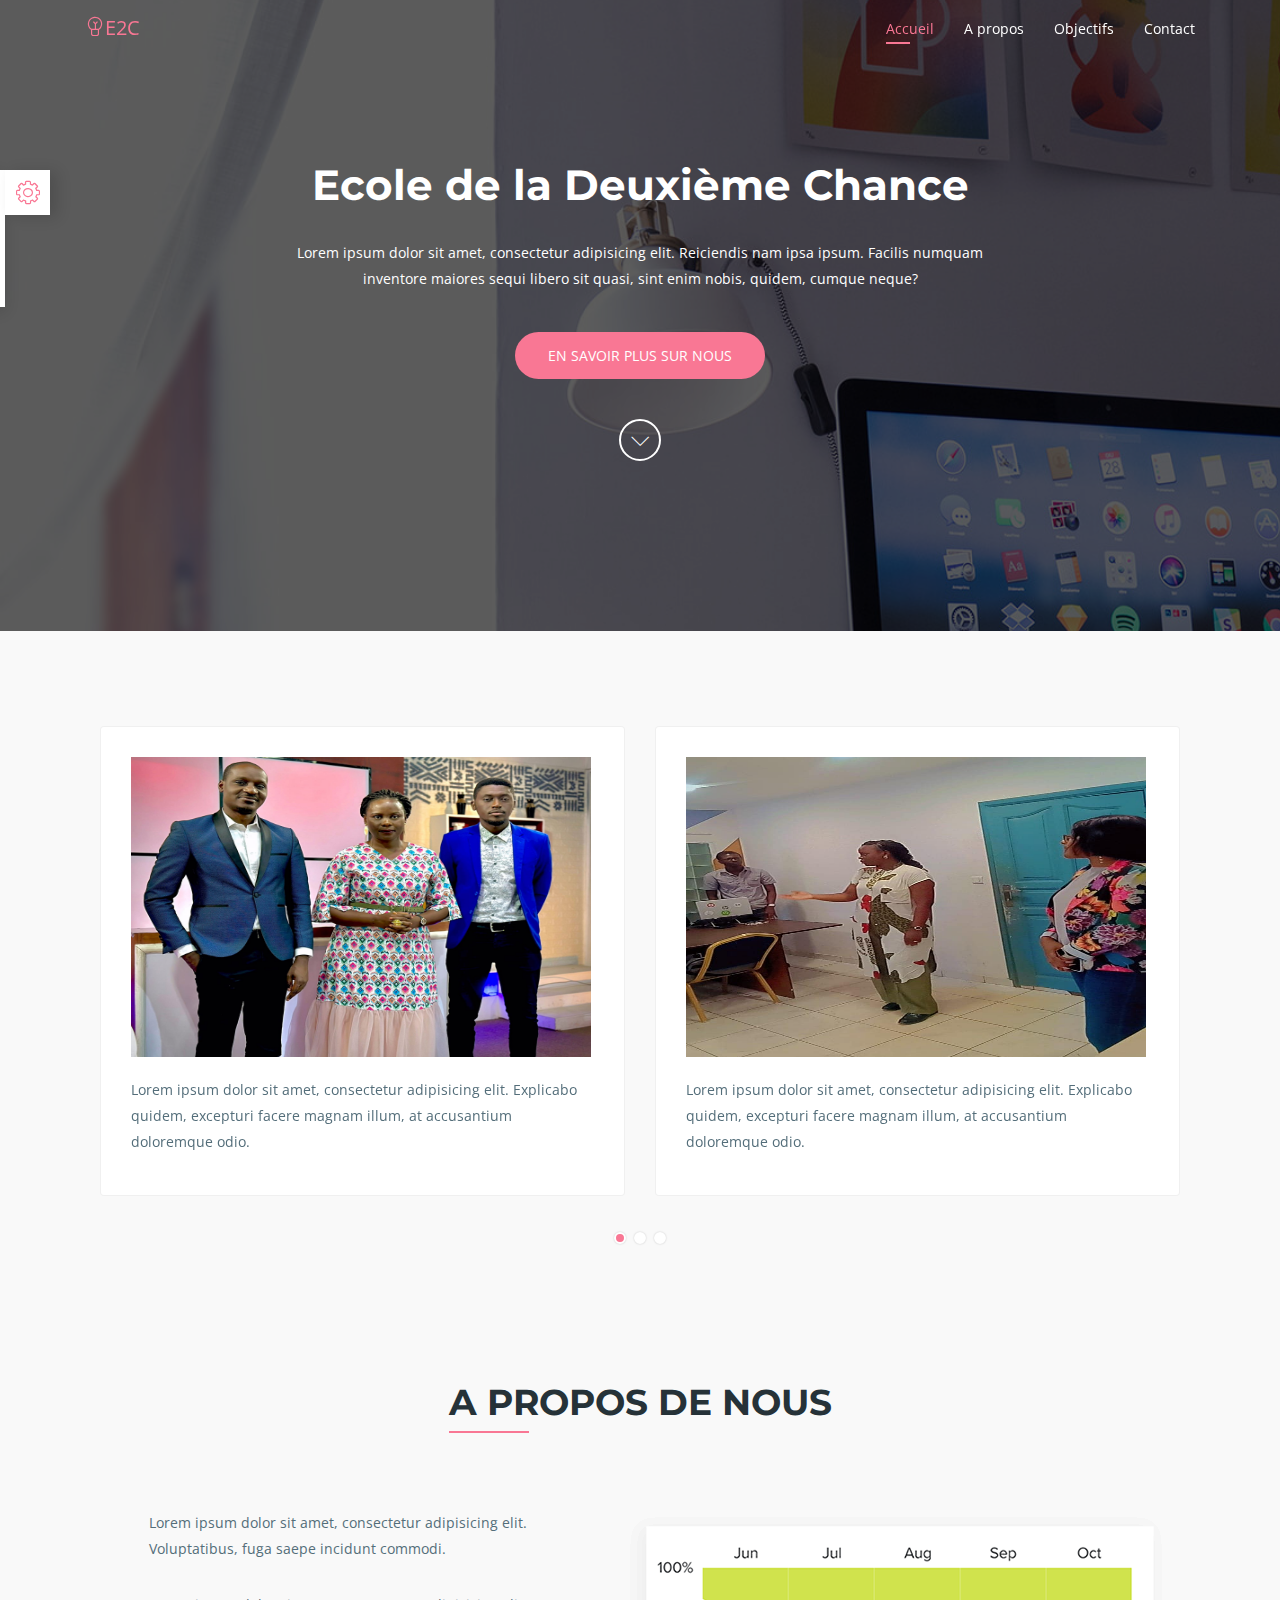
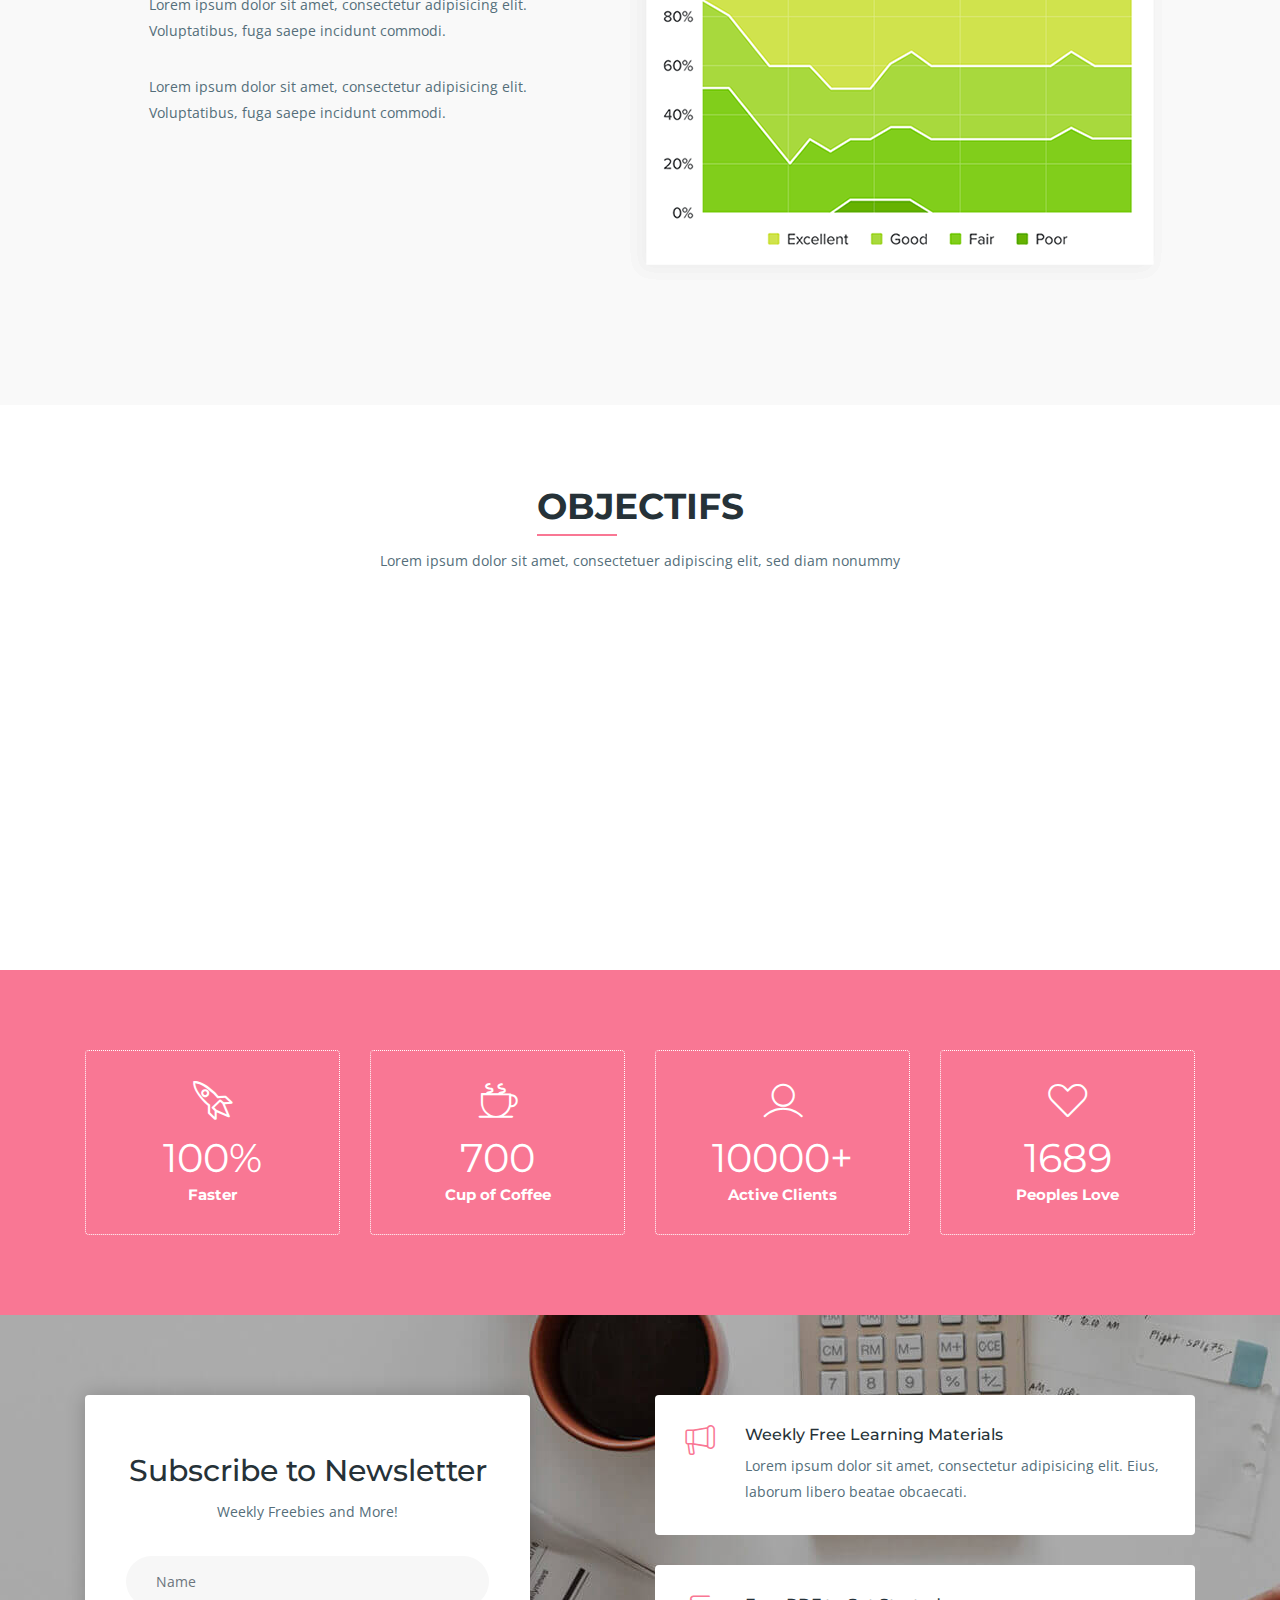
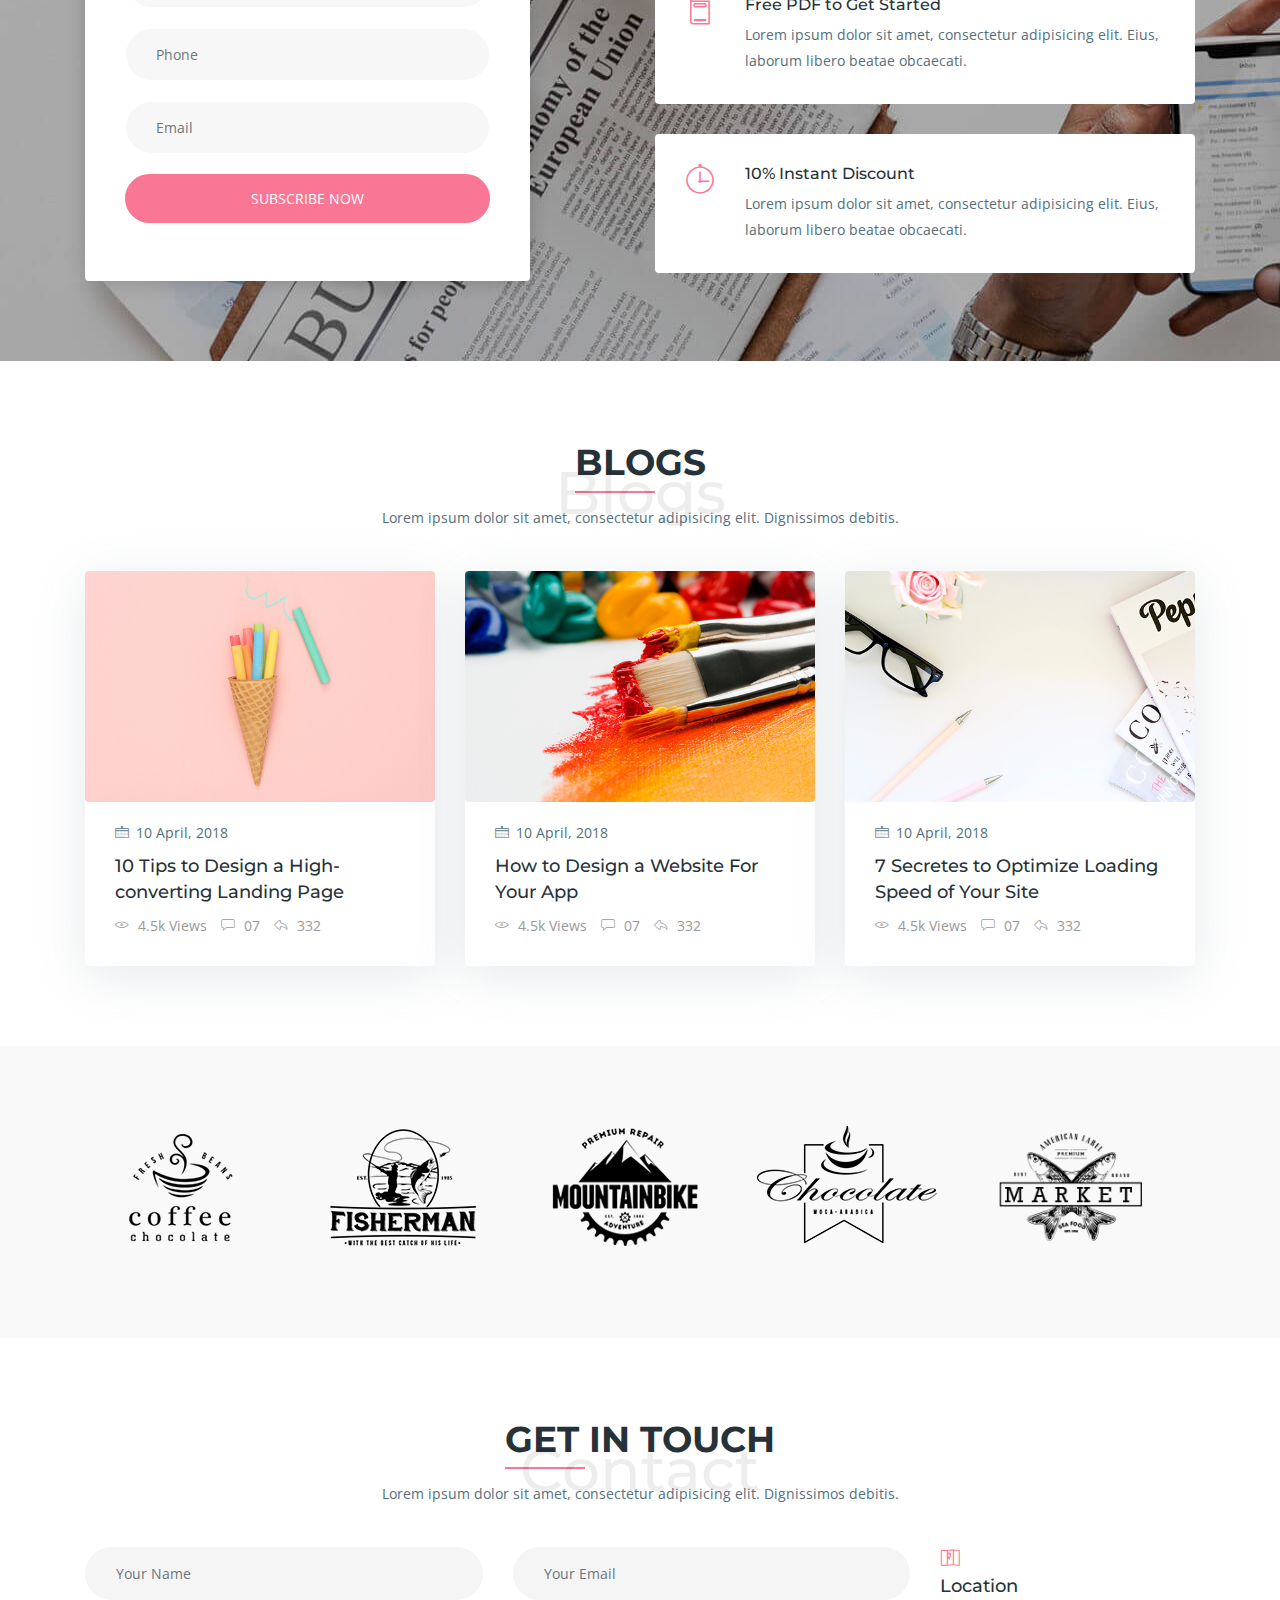
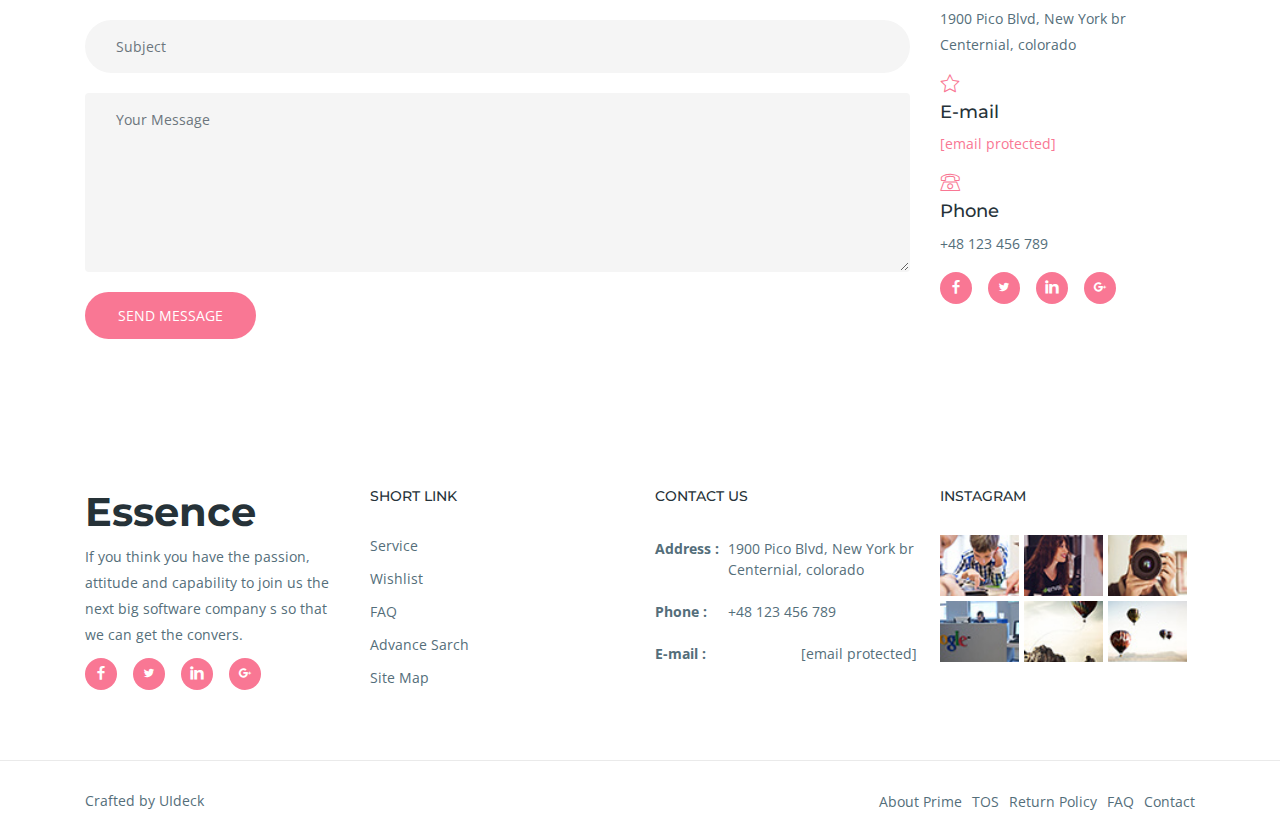
==== commit 82b196d5: "premmier commit" ====
--- a/index.html
+++ b/index.html
@@ -1,5 +1,5 @@
 <!DOCTYPE html>
-<html lang="en">
+<html lang="fr">
 
 <!-- Mirrored from preview.uideck.com/items/essence/image.html by HTTrack Website Copier/3.x [XR&CO'2014], Wed, 25 Oct 2023 11:52:53 GMT -->
 <head>
@@ -9,7 +9,7 @@
 <meta name="keywords" content="Bootstrap, Landing page, Template, Registration, Landing">
 <meta name="viewport" content="width=device-width, initial-scale=1, maximum-scale=1">
 <meta name="author" content="Grayrids">
-<title>Essence - Bootstrap 4 Template</title>
+<title>Deuxième chance</title>
 
 <link rel="stylesheet" href="css/bootstrap.min.css">
 <link rel="stylesheet" href="css/line-icons.css">
@@ -29,26 +29,26 @@
 <div class="overlay"></div>
 <nav class="navbar navbar-expand-md fixed-top scrolling-navbar bg-transparent">
 <div class="container">
-<a class="navbar-brand" href="index.html"><span class="lni-bulb"></span>ESSENCE</a>
+<a class="navbar-brand" href="index.html"><span class="lni-bulb"></span>E2C</a>
 <button class="navbar-toggler" type="button" data-toggle="collapse" data-target="#navbarCollapse" aria-controls="navbarCollapse" aria-expanded="false" aria-label="Toggle navigation">
 <i class="lni-menu"></i>
 </button>
 <div class="collapse navbar-collapse" id="navbarCollapse">
 <ul class="navbar-nav mr-auto w-100 justify-content-end">
 <li class="nav-item">
-<a class="nav-link page-scroll" href="#home">Home</a>
-</li>
-<li class="nav-item">
-<a class="nav-link page-scroll" href="#services">Services</a>
-</li>
-<li class="nav-item">
-<a class="nav-link page-scroll" href="#about">About</a>
-</li>
-<li class="nav-item">
-<a class="nav-link page-scroll" href="#portfolios">Works</a>
-</li>
-<li class="nav-item">
-<a class="nav-link page-scroll" href="#pricing">Pricing</a>
+<a class="nav-link page-scroll" href="#home">Accueil</a>
+</li>
+<li class="nav-item">
+<a class="nav-link page-scroll" href="#services">A propos</a>
+</li>
+<li class="nav-item">
+<a class="nav-link page-scroll" href="#about">Objectifs</a>
+</li>
+<li class="nav-item">
+<a class="nav-link page-scroll" href="#portfolios">Contact</a>
+</li>
+<!-- <li class="nav-item">
+<a class="nav-link page-scroll" href="#pricing">Contact</a>
 </li>
 <li class="nav-item">
 <a class="nav-link page-scroll" href="#team">Team</a>
@@ -61,7 +61,7 @@
 </li>
 <li class="nav-item">
 <a class="nav-link page-scroll" href="#contact">Contact</a>
-</li>
+</li> -->
 </ul>
 </div>
 </div>
@@ -70,11 +70,11 @@
 <div class="row justify-content-center">
 <div class="col-lg-8 col-md-12 col-xs-12">
 <div class="contents text-center">
-<h2>Bootstrap 4 Template</h2>
+<h2>Ecole de la Deuxième Chance</h2>
 <p>Lorem ipsum dolor sit amet, consectetur adipisicing elit. Reiciendis nam ipsa ipsum. Facilis numquam <br>inventore maiores sequi libero sit quasi, sint enim nobis, quidem, cumque neque? </p>
 <div class="header-button">
-<a href="#" class="btn btn-common btn-effect">Download</a>
-<a href="#" class="btn btn-border">Get Started!</a>
+<a href="#" class="btn btn-common btn-effect">En savoir plus sur nous</a>
+<!-- <a href="#" class="btn btn-border">Get Started!</a> -->
 </div>
 <div class="arrow-down-icon">
 <a class="page-scroll" href="#services"><i class="lni-chevron-down"></i></a>
@@ -86,115 +86,169 @@
 </header>
 
 
-<section id="services" class="section">
+<!-- SECTION ACTUALITES RECENTE -->
+
+<section class="testimonial section">
+<div class="container">
+<div class="row">
+<div class="col-lg-12 col-md-12 col-sm-12 col-xs-12">
+<div id="testimonials" class="touch-slider owl-carousel">
+<div class="item">
+<div class="testimonial-item">
+<div class="author">
+<div>
+<img src="img/Photo d'actualités de E2C 6.jpg" alt="" width="460" height="300">
+</div>
+<!-- <div class="author-info">
+<h2><a href="#">Johnathan Doe</a></h2>
+<span>Marketing Head Matrix media</span>
+</div> -->
+</div>
+<div class="content-inner">
+<p class="description">Lorem ipsum dolor sit amet, consectetur adipisicing elit. Explicabo quidem, excepturi facere magnam illum, at accusantium doloremque odio.</p>
+<!-- <span><i class="lni-star-filled"></i></span>
+<span><i class="lni-star-filled"></i></span>
+<span><i class="lni-star-filled"></i></span>
+<span><i class="lni-star"></i></span>
+<span><i class="lni-star"></i></span> -->
+</div>
+</div>
+</div>
+<div class="item">
+<div class="testimonial-item">
+<div class="author">
+<div>
+<img src="img/Photos d'actualités de E2C.jpg" alt="" width="460" height="300">
+</div>
+<!-- <div class="author-info">
+<h2><a href="#">Oidila Matik</a></h2>
+<span>President Lexo Inc</span>
+</div> -->
+</div>
+<div class="content-inner">
+<p class="description">Lorem ipsum dolor sit amet, consectetur adipisicing elit. Explicabo quidem, excepturi facere magnam illum, at accusantium doloremque odio.</p>
+<!-- <span><i class="lni-star-filled"></i></span>
+<span><i class="lni-star-filled"></i></span>
+<span><i class="lni-star-filled"></i></span>
+<span><i class="lni-star-filled"></i></span>
+<span><i class="lni-star"></i></span> -->
+</div>
+</div>
+</div>
+<div class="item">
+<div class="testimonial-item">
+<div class="author">
+<div>
+<img src="img/Photo d'actualités de E2C 5.jpg" alt="" width="460" height="300">
+</div>
+<!-- <div class="author-info">
+<h2><a href="#">- Alex Dattilo</a></h2>
+<span>CEO Optima Inc</span>
+</div> -->
+</div>
+<div class="content-inner">
+<p class="description">Lorem ipsum dolor sit amet, consectetur adipisicing elit. Explicabo quidem, excepturi facere magnam illum, at accusantium doloremque odio.</p>
+<!-- <span><i class="lni-star-filled"></i></span>
+<span><i class="lni-star-filled"></i></span>
+<span><i class="lni-star"></i></span>
+<span><i class="lni-star"></i></span>
+<span><i class="lni-star"></i></span> -->
+</div>
+</div>
+</div>
+<div class="item">
+<div class="testimonial-item">
+<div class="author">
+<div>
+<img src="img/Photo d'actualités de E2C 3.jpg" alt ="" width="460" height="300">
+</div>
+<!-- <div class="author-info">
+<h2><a href="#">Oidila Matik</a></h2>
+<span>President Lexo Inc</span>
+</div> -->
+</div>
+<div class="content-inner">
+<p class="description">Lorem ipsum dolor sit amet, consectetur adipisicing elit. Explicabo quidem, excepturi facere magnam illum, at accusantium doloremque odio.</p>
+<!-- <span><i class="lni-star-filled"></i></span>
+<span><i class="lni-star-filled"></i></span>
+<span><i class="lni-star-filled"></i></span>
+<span><i class="lni-star"></i></span>
+<span><i class="lni-star"></i></span> -->
+</div>
+</div>
+</div>
+<div class="item">
+<div class="testimonial-item">
+<div class="author">
+<div>
+<img src="img/Photo d'actualités de E2C 4.jpg" alt="" width="460" height="300">
+</div>
+<!-- <div class="author-info">
+<h2><a href="#">- Alex Dattilo</a></h2>
+<span>CEO Optima Inc</span>
+</div> -->
+</div>
+<div class="content-inner">
+<p class="description">Lorem ipsum dolor sit amet, consectetur adipisicing elit. Explicabo quidem, excepturi facere magnam illum, at accusantium doloremque odio.</p>
+<!-- <span><i class="lni-star-filled"></i></span>
+<span><i class="lni-star-filled"></i></span>
+<span><i class="lni-star"></i></span>
+<span><i class="lni-star"></i></span>
+<span><i class="lni-star"></i></span> -->
+</div>
+</div>
+</div>
+</div>
+</div>
+</div>
+</div>
+</section>
+
+
+<!-- section a propos -->
+
+<section id="about" class="section">
 <div class="container">
 <div class="section-header">
-<h2 class="section-title">Our Services</h2>
-<span>Services</span>
-<p class="section-subtitle">Lorem ipsum dolor sit amet, consectetuer adipiscing elit, sed diam nonummy</p>
-</div>
-<div class="row">
-<div class="col-lg-4 col-md-6 col-xs-12">
-<div class="item-boxes wow fadeInDown" data-wow-delay="0.2s">
-<div class="icon">
-<i class="lni-pencil"></i>
-</div>
-<h4>Content Writing</h4>
-<p>Lorem ipsum dolor sit amet, consectetuer adipiscing elit, sed diam nonummy nibh euismod tincidunt ut.</p>
-</div>
-</div>
-<div class="col-lg-4 col-md-6 col-xs-12">
-<div class="item-boxes wow fadeInDown" data-wow-delay="0.4s">
-<div class="icon">
-<i class="lni-cog"></i>
-</div>
-<h4>Web Development</h4>
-<p>Lorem ipsum dolor sit amet, consectetuer adipiscing elit, sed diam nonummy nibh euismod tincidunt ut.</p>
-</div>
-</div>
-<div class="col-lg-4 col-md-6 col-xs-12">
-<div class="item-boxes wow fadeInDown" data-wow-delay="0.6s">
-<div class="icon">
-<i class="lni-stats-up"></i>
-</div>
-<h4>Graphic Design</h4>
-<p>Lorem ipsum dolor sit amet, consectetuer adipiscing elit, sed diam nonummy nibh euismod tincidunt ut.</p>
-</div>
-</div>
-<div class="col-lg-4 col-md-6 col-xs-12">
-<div class="item-boxes wow fadeInDown" data-wow-delay="0.8s">
-<div class="icon">
-<i class="lni-layers"></i>
-</div>
-<h4>UI/UX Design</h4>
-<p>Lorem ipsum dolor sit amet, consectetuer adipiscing elit, sed diam nonummy nibh euismod tincidunt ut.</p>
-</div>
-</div>
-<div class="col-lg-4 col-md-6 col-xs-12">
-<div class="item-boxes wow fadeInDown" data-wow-delay="1s">
-<div class="icon">
-<i class="lni-tab"></i>
-</div>
-<h4>App Development</h4>
-<p>Lorem ipsum dolor sit amet, consectetuer adipiscing elit, sed diam nonummy nibh euismod tincidunt ut.</p>
-</div>
-</div>
-<div class="col-lg-4 col-md-6 col-xs-12">
-<div class="item-boxes wow fadeInDown" data-wow-delay="1.2s">
-<div class="icon">
-<i class="lni-briefcase"></i>
-</div>
-<h4>Digital Marketing</h4>
-<p>Lorem ipsum dolor sit amet, consectetuer adipiscing elit, sed diam nonummy nibh euismod tincidunt ut.</p>
-</div>
-</div>
-</div>
-</div>
-</section>
-
-
-<section id="about" class="section">
-<div class="container">
-<div class="section-header">
-<h2 class="section-title">About Us</h2>
-<span>About</span>
-<p class="section-subtitle">Lorem ipsum dolor sit amet, consectetur adipisicing elit. Dignissimos debitis.</p>
+<h2 class="section-title">A propos de nous</h2>
+<!-- <span>About</span> -->
+<!-- <p class="section-subtitle">Lorem ipsum dolor sit amet, consectetur adipisicing elit. Dignissimos debitis.</p> -->
 </div>
 <div class="row">
 <div class="col-lg-5 col-md-12 col-xs-12">
 <div class="box-item">
-<span class="icon">
-<i class="lni-rocket"></i>
+<!-- <span class="icon">
+<i class="lni-rocket"></i> -->
 </span>
+<!-- <div class="text"> -->
+<!-- <h4>Bootstrap 4 Based</h4> -->
+<!-- <p>Lorem ipsum dolor sit amet, consectetur adipisicing elit. Voluptatibus, fuga saepe incidunt commodi.</p> -->
+<!-- </div> -->
+</div>
+<div class="box-item">
+<!-- <span class="icon">
+<i class="lni-laptop-phone"></i>
+</span> -->
 <div class="text">
-<h4>Bootstrap 4 Based</h4>
+<!-- <h4>Fully Responsive</h4> -->
 <p>Lorem ipsum dolor sit amet, consectetur adipisicing elit. Voluptatibus, fuga saepe incidunt commodi.</p>
 </div>
 </div>
 <div class="box-item">
-<span class="icon">
-<i class="lni-laptop-phone"></i>
-</span>
+<!-- <span class="icon">
+<i class="lni-cog"></i>
+</span> -->
 <div class="text">
-<h4>Fully Responsive</h4>
+<!-- <h4>HTML5, CSS3 & LESS</h4> -->
 <p>Lorem ipsum dolor sit amet, consectetur adipisicing elit. Voluptatibus, fuga saepe incidunt commodi.</p>
 </div>
 </div>
 <div class="box-item">
-<span class="icon">
-<i class="lni-cog"></i>
-</span>
+<!-- <span class="icon">
+<i class="lni-bolt"></i>
+</span> -->
 <div class="text">
-<h4>HTML5, CSS3 & LESS</h4>
-<p>Lorem ipsum dolor sit amet, consectetur adipisicing elit. Voluptatibus, fuga saepe incidunt commodi.</p>
-</div>
-</div>
-<div class="box-item">
-<span class="icon">
-<i class="lni-bolt"></i>
-</span>
-<div class="text">
-<h4>Highly Optimized</h4>
+<!-- <h4>Highly Optimized</h4> -->
 <p>Lorem ipsum dolor sit amet, consectetur adipisicing elit. Voluptatibus, fuga saepe incidunt commodi.</p>
 </div>
 </div>
@@ -208,8 +262,76 @@
 </div>
 </section>
 
-
-<section class="video-promo section">
+<!-- Section des objectifs -->
+
+<section id="services" class="section">
+  <div class="container">
+  <div class="section-header">
+  <h2 class="section-title">Objectifs</h2>
+  <!-- <span>Services</span> -->
+  <p class="section-subtitle">Lorem ipsum dolor sit amet, consectetuer adipiscing elit, sed diam nonummy</p>
+  </div>
+  <div class="row">
+  <div class="col-lg-4 col-md-6 col-xs-12">
+  <div class="item-boxes wow fadeInDown" data-wow-delay="0.2s">
+  <div class="icon">
+  <i class="">1</i>
+  </div>
+  <h4>Orienter</h4>
+  <p>Lorem ipsum dolor sit amet, consectetuer adipiscing elit, sed diam nonummy nibh euismod tincidunt ut.</p>
+  </div>
+  </div>
+  <div class="col-lg-4 col-md-6 col-xs-12">
+  <div class="item-boxes wow fadeInDown" data-wow-delay="0.4s">
+  <div class="icon">
+  <i class="">2</i>
+  </div>
+  <h4>Former</h4>
+  <p>Lorem ipsum dolor sit amet, consectetuer adipiscing elit, sed diam nonummy nibh euismod tincidunt ut.</p>
+  </div>
+  </div>
+  <div class="col-lg-4 col-md-6 col-xs-12">
+  <div class="item-boxes wow fadeInDown" data-wow-delay="0.6s">
+  <div class="icon">
+  <i class="">3</i>
+  </div>
+  <h4>Accompagner</h4>
+  <p>Lorem ipsum dolor sit amet, consectetuer adipiscing elit, sed diam nonummy nibh euismod tincidunt ut.</p>
+  </div>
+  </div>
+  <!-- <div class="col-lg-4 col-md-6 col-xs-12">
+  <div class="item-boxes wow fadeInDown" data-wow-delay="0.8s">
+  <div class="icon">
+  <i class="lni-layers"></i>
+  </div>
+  <h4>UI/UX Design</h4>
+  <p>Lorem ipsum dolor sit amet, consectetuer adipiscing elit, sed diam nonummy nibh euismod tincidunt ut.</p>
+  </div>
+  </div>
+  <div class="col-lg-4 col-md-6 col-xs-12">
+  <div class="item-boxes wow fadeInDown" data-wow-delay="1s">
+  <div class="icon">
+  <i class="lni-tab"></i>
+  </div>
+  <h4>App Development</h4>
+  <p>Lorem ipsum dolor sit amet, consectetuer adipiscing elit, sed diam nonummy nibh euismod tincidunt ut.</p>
+  </div>
+  </div> -->
+  <!-- <div class="col-lg-4 col-md-6 col-xs-12">
+  <div class="item-boxes wow fadeInDown" data-wow-delay="1.2s">
+  <div class="icon">
+  <i class="lni-briefcase"></i>
+  </div>
+  <h4>Digital Marketing</h4>
+  <p>Lorem ipsum dolor sit amet, consectetuer adipiscing elit, sed diam nonummy nibh euismod tincidunt ut.</p>
+  </div>
+  </div>
+  </div> -->
+  </div>
+  </section>
+
+
+<!-- <section class="video-promo section">
 <div class="overlay"></div>
 <div class="container">
 <div class="row">
@@ -222,10 +344,10 @@
 </div>
 </div>
 </div>
-</section>
-
-
-<section id="portfolios" class="section">
+</section> -->
+
+
+<!-- <section id="portfolios" class="section">
 
 <div class="container">
 <div class="section-header">
@@ -360,9 +482,9 @@
 </div>
 </div>
 
-</section>
-
-
+</section> -->
+
+<!-- 
 <div id="pricing" class="section pricing-section">
 <div class="container">
 <div class="section-header">
@@ -427,8 +549,9 @@
 </div>
 </div>
 </div>
-</div>
-
+</div> -->
+
+<!-- section compteur -->
 
 <div class="counters section bg-defult">
 <div class="container">
@@ -481,125 +604,10 @@
 </div>
 </div>
 
-
-<section class="testimonial section">
-<div class="container">
-<div class="row">
-<div class="col-lg-12 col-md-12 col-sm-12 col-xs-12">
-<div id="testimonials" class="touch-slider owl-carousel">
-<div class="item">
-<div class="testimonial-item">
-<div class="author">
-<div class="img-thumb">
-<img src="img/testimonial/img1.jpg" alt>
-</div>
-<div class="author-info">
-<h2><a href="#">Johnathan Doe</a></h2>
-<span>Marketing Head Matrix media</span>
-</div>
-</div>
-<div class="content-inner">
-<p class="description">Lorem ipsum dolor sit amet, consectetur adipisicing elit. Explicabo quidem, excepturi facere magnam illum, at accusantium doloremque odio.</p>
-<span><i class="lni-star-filled"></i></span>
-<span><i class="lni-star-filled"></i></span>
-<span><i class="lni-star-filled"></i></span>
-<span><i class="lni-star"></i></span>
-<span><i class="lni-star"></i></span>
-</div>
-</div>
-</div>
-<div class="item">
-<div class="testimonial-item">
-<div class="author">
-<div class="img-thumb">
-<img src="img/testimonial/img2.jpg" alt>
-</div>
-<div class="author-info">
-<h2><a href="#">Oidila Matik</a></h2>
-<span>President Lexo Inc</span>
-</div>
-</div>
-<div class="content-inner">
-<p class="description">Lorem ipsum dolor sit amet, consectetur adipisicing elit. Explicabo quidem, excepturi facere magnam illum, at accusantium doloremque odio.</p>
-<span><i class="lni-star-filled"></i></span>
-<span><i class="lni-star-filled"></i></span>
-<span><i class="lni-star-filled"></i></span>
-<span><i class="lni-star-filled"></i></span>
-<span><i class="lni-star"></i></span>
-</div>
-</div>
-</div>
-<div class="item">
-<div class="testimonial-item">
-<div class="author">
-<div class="img-thumb">
-<img src="img/testimonial/img3.jpg" alt>
-</div>
-<div class="author-info">
-<h2><a href="#">- Alex Dattilo</a></h2>
-<span>CEO Optima Inc</span>
-</div>
-</div>
-<div class="content-inner">
-<p class="description">Lorem ipsum dolor sit amet, consectetur adipisicing elit. Explicabo quidem, excepturi facere magnam illum, at accusantium doloremque odio.</p>
-<span><i class="lni-star-filled"></i></span>
-<span><i class="lni-star-filled"></i></span>
-<span><i class="lni-star"></i></span>
-<span><i class="lni-star"></i></span>
-<span><i class="lni-star"></i></span>
-</div>
-</div>
-</div>
-<div class="item">
-<div class="testimonial-item">
-<div class="author">
-<div class="img-thumb">
-<img src="img/testimonial/img2.jpg" alt>
-</div>
-<div class="author-info">
-<h2><a href="#">Oidila Matik</a></h2>
-<span>President Lexo Inc</span>
-</div>
-</div>
-<div class="content-inner">
-<p class="description">Lorem ipsum dolor sit amet, consectetur adipisicing elit. Explicabo quidem, excepturi facere magnam illum, at accusantium doloremque odio.</p>
-<span><i class="lni-star-filled"></i></span>
-<span><i class="lni-star-filled"></i></span>
-<span><i class="lni-star-filled"></i></span>
-<span><i class="lni-star"></i></span>
-<span><i class="lni-star"></i></span>
-</div>
-</div>
-</div>
-<div class="item">
-<div class="testimonial-item">
-<div class="author">
-<div class="img-thumb">
-<img src="img/testimonial/img1.jpg" alt>
-</div>
-<div class="author-info">
-<h2><a href="#">- Alex Dattilo</a></h2>
-<span>CEO Optima Inc</span>
-</div>
-</div>
-<div class="content-inner">
-<p class="description">Lorem ipsum dolor sit amet, consectetur adipisicing elit. Explicabo quidem, excepturi facere magnam illum, at accusantium doloremque odio.</p>
-<span><i class="lni-star-filled"></i></span>
-<span><i class="lni-star-filled"></i></span>
-<span><i class="lni-star"></i></span>
-<span><i class="lni-star"></i></span>
-<span><i class="lni-star"></i></span>
-</div>
-</div>
-</div>
-</div>
-</div>
-</div>
-</div>
-</section>
-
-
-<section id="cta" class="section" data-stellar-background-ratio="0.5">
+<!-- section en background-image -->
+
+
+<!-- <section id="cta" class="section" data-stellar-background-ratio="0.5">
 <div class="container">
 <div class="row">
 <div class="col-lg-6 col-md-6 col-xs-12">
@@ -612,10 +620,13 @@
 </div>
 </div>
 </div>
-</section>
-
-
-<section id="team" class="section">
+</section> -->
+
+
+<!-- section notre team -->
+
+
+<!-- <section id="team" class="section">
 <div class="container">
 <div class="section-header">
 <h2 class="section-title">Our Team</h2>
@@ -693,7 +704,7 @@
 </div>
 </div>
 </div>
-</section>
+</section> -->
 
 
 <div id="subscribe" class="section">
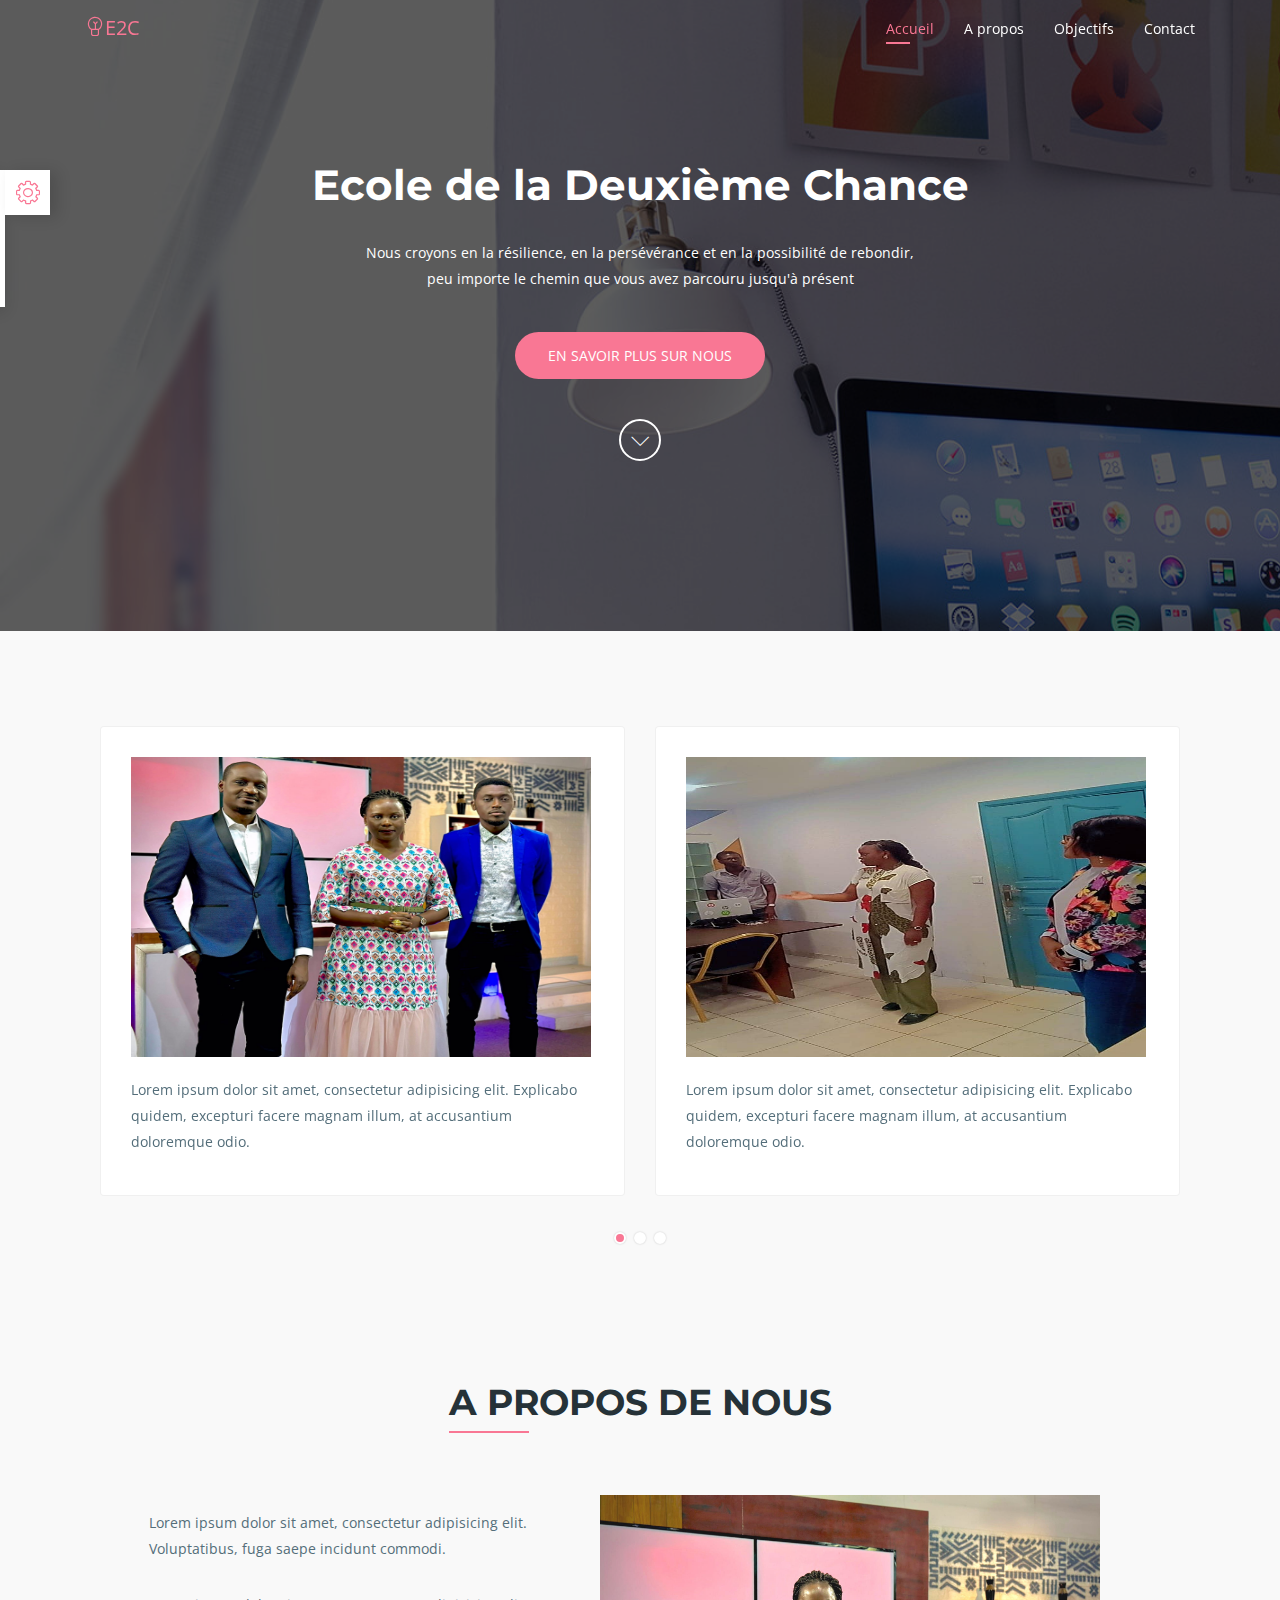
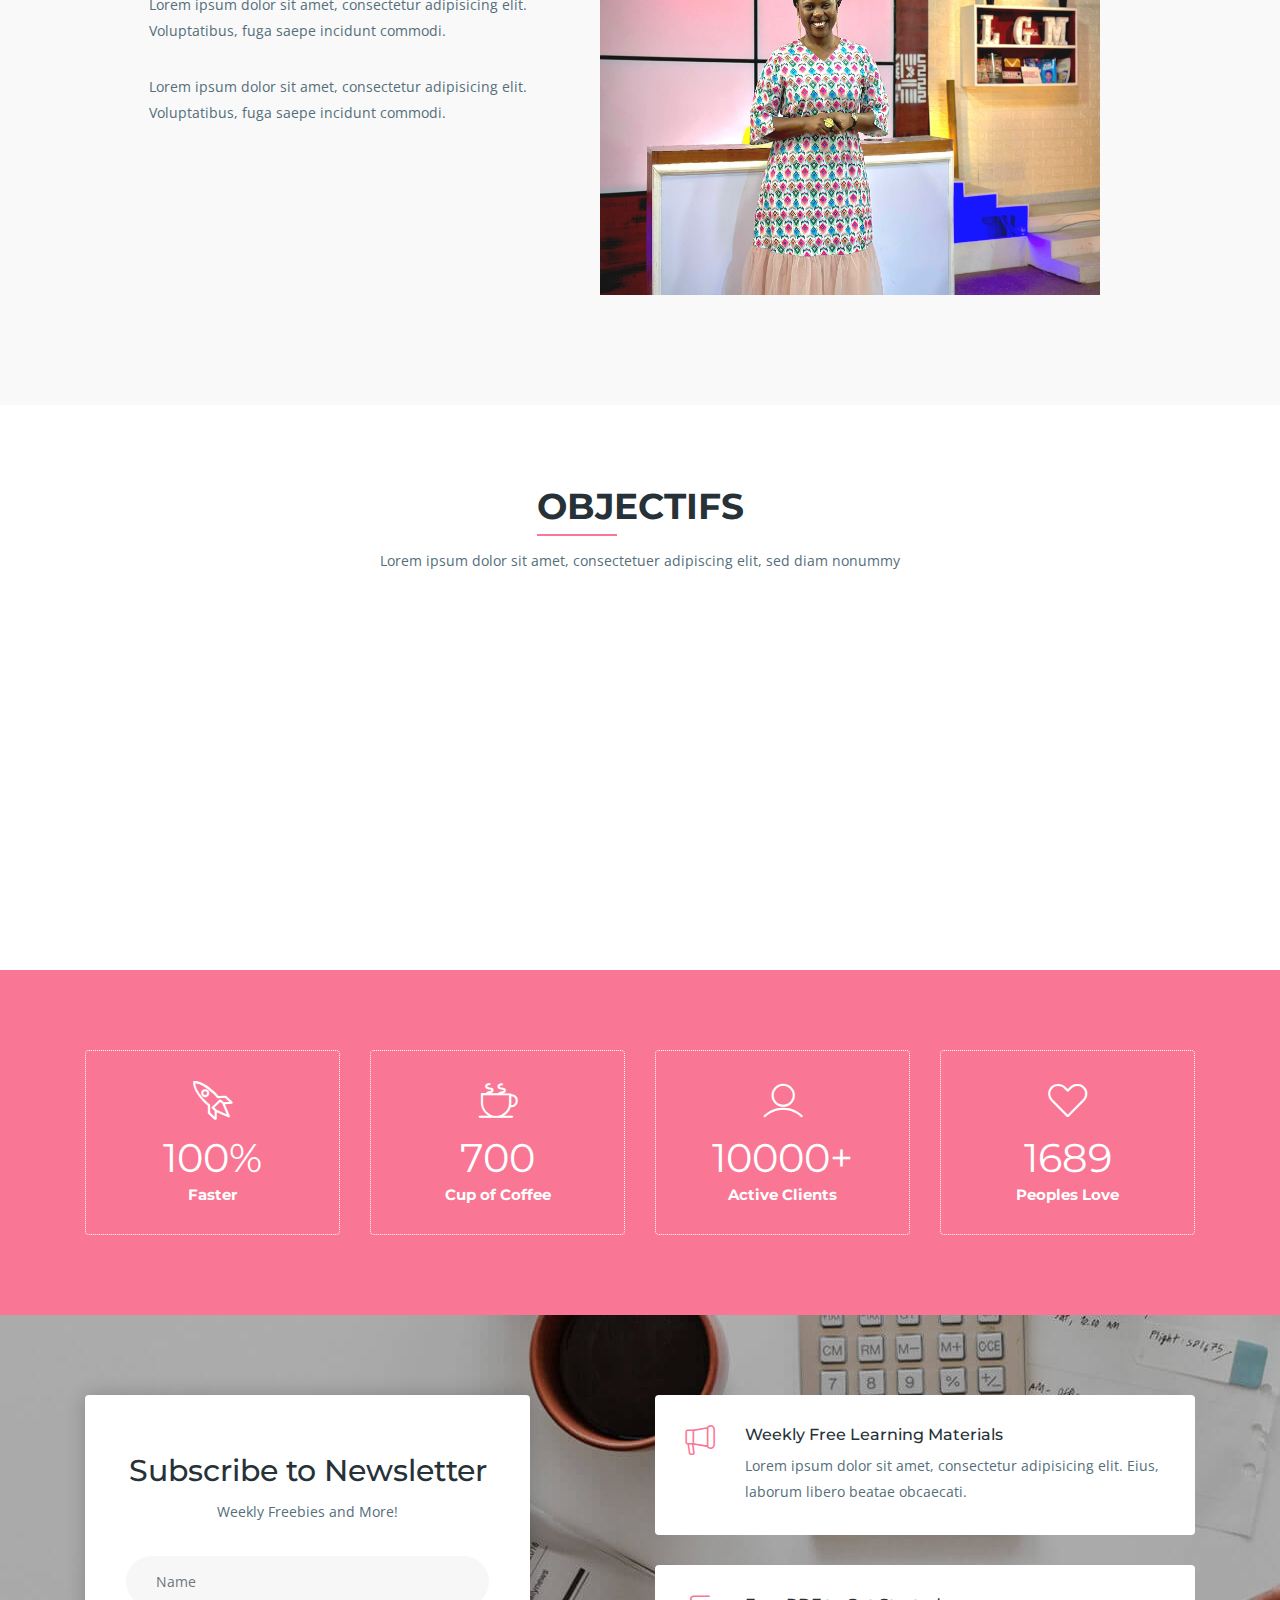
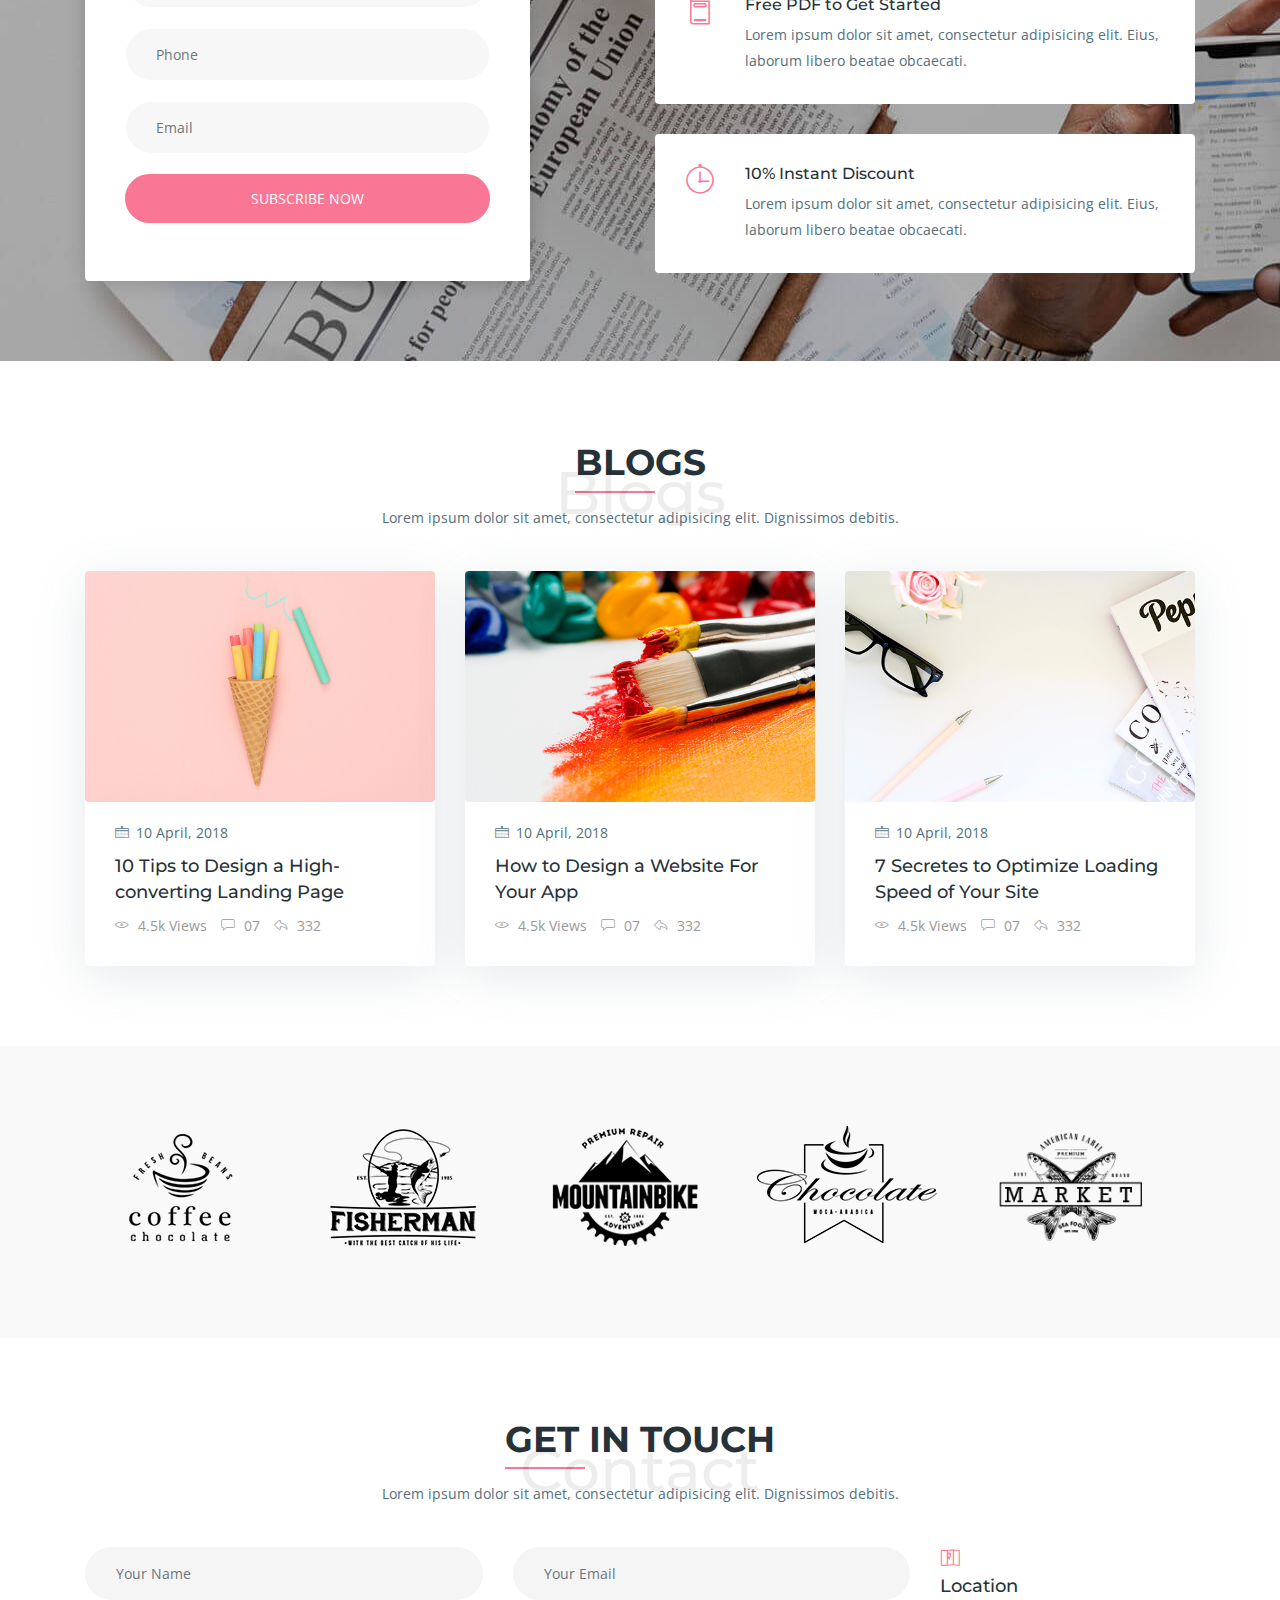
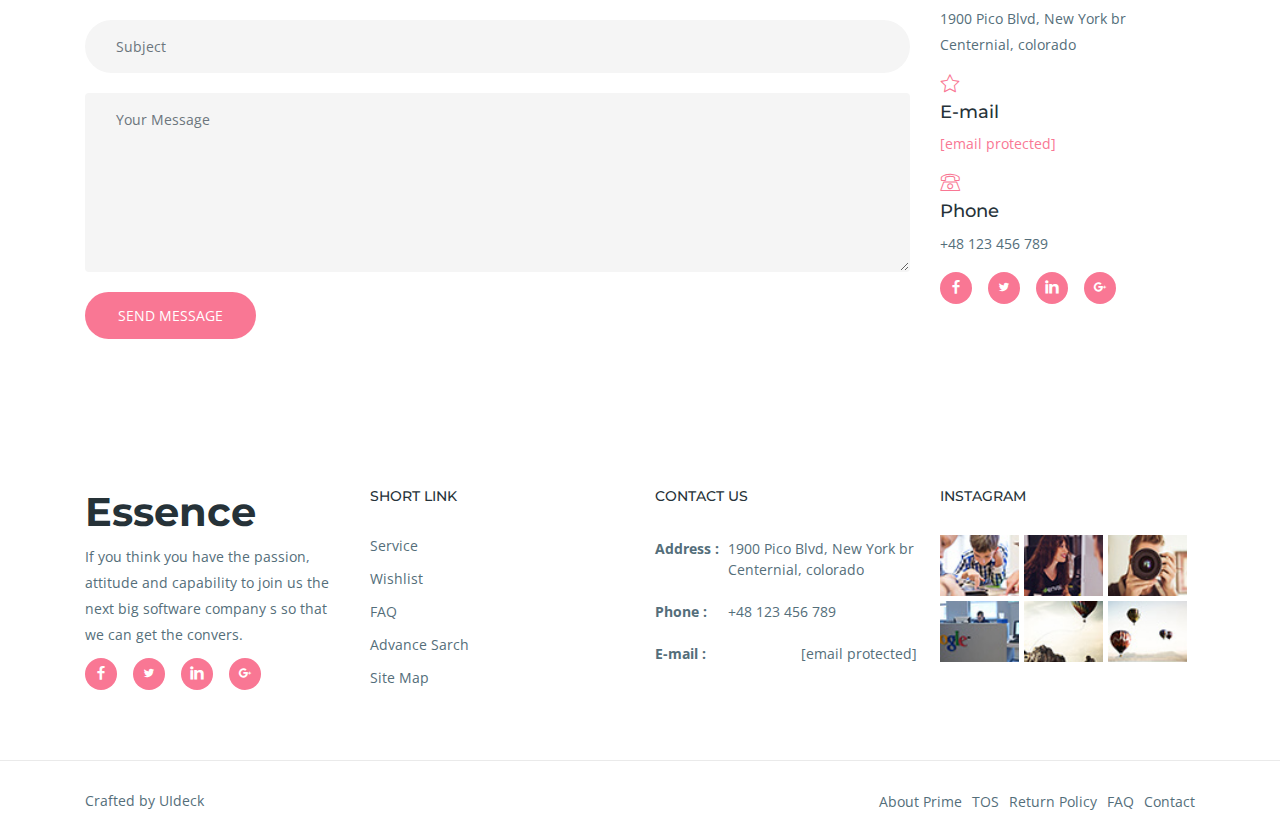
==== commit 75199769: "nouvelle modification du site" ====
--- a/index.html
+++ b/index.html
@@ -71,13 +71,13 @@
 <div class="col-lg-8 col-md-12 col-xs-12">
 <div class="contents text-center">
 <h2>Ecole de la Deuxième Chance</h2>
-<p>Lorem ipsum dolor sit amet, consectetur adipisicing elit. Reiciendis nam ipsa ipsum. Facilis numquam <br>inventore maiores sequi libero sit quasi, sint enim nobis, quidem, cumque neque? </p>
+<p>Nous croyons en la résilience, en la persévérance et en la possibilité de rebondir, <br> peu importe le chemin que vous avez parcouru jusqu'à présent</p>
 <div class="header-button">
 <a href="#" class="btn btn-common btn-effect">En savoir plus sur nous</a>
 <!-- <a href="#" class="btn btn-border">Get Started!</a> -->
 </div>
 <div class="arrow-down-icon">
-<a class="page-scroll" href="#services"><i class="lni-chevron-down"></i></a>
+<a class="page-scroll" href="#testimonials"><i class="lni-chevron-down"></i></a>
 </div>
 </div>
 </div>
@@ -89,6 +89,7 @@
 <!-- SECTION ACTUALITES RECENTE -->
 
 <section class="testimonial section">
+
 <div class="container">
 <div class="row">
 <div class="col-lg-12 col-md-12 col-sm-12 col-xs-12">
@@ -255,7 +256,7 @@
 </div>
 <div class="col-lg-7 col-md-12 col-xs-12">
 <div class="show-box">
-<img src="img/about/img1.png" alt>
+<img src="img/A propos image.jpg" alt="" width="500" height="400">
 </div>
 </div>
 </div>
